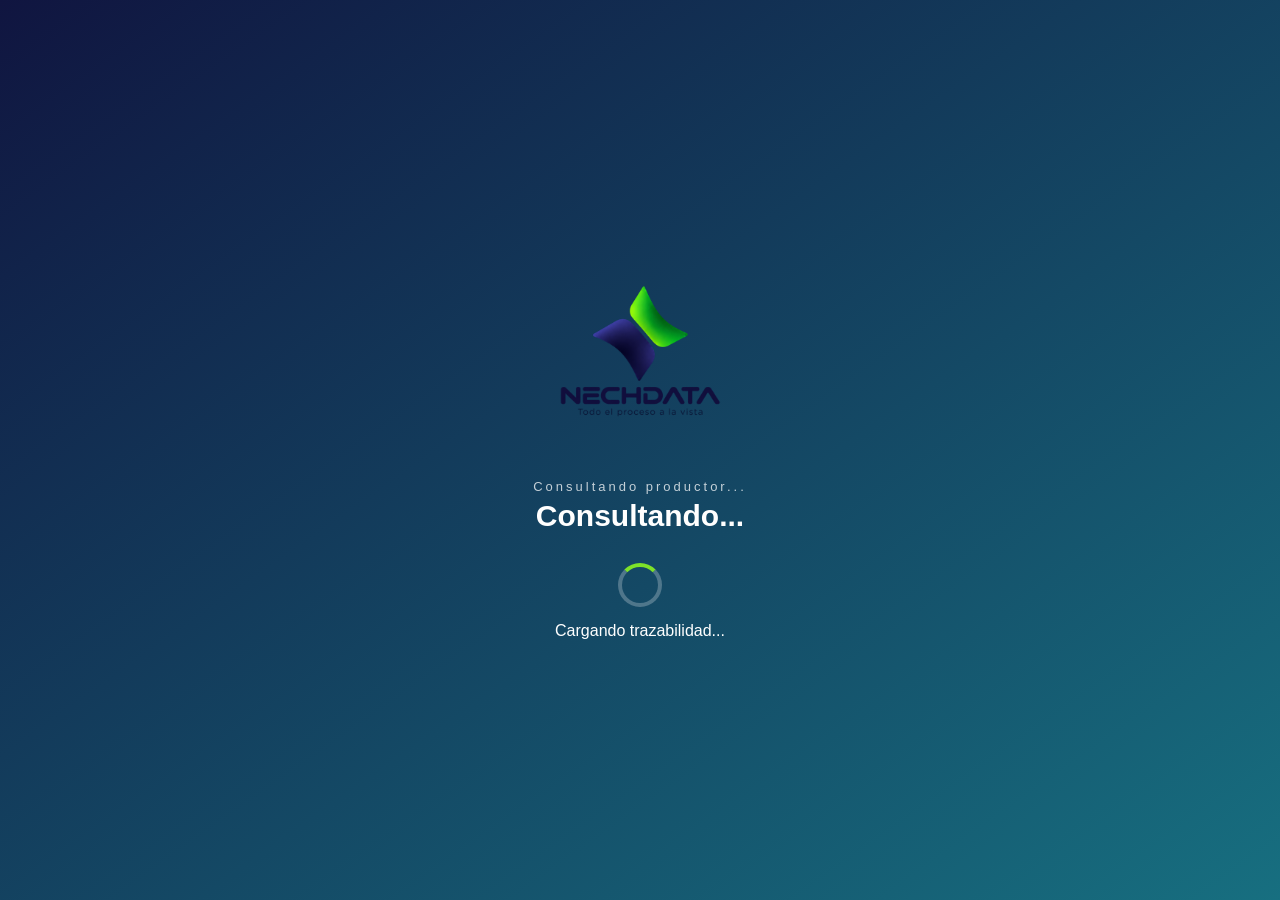
==== ficha_publica.html @ 027c2856 "Mejore la ficha" ====
<!DOCTYPE html>
<html lang="es">

<head>
  <meta charset="UTF-8">
  <meta name="viewport" content="width=device-width, initial-scale=1.0">

  <title>NECHDATA | Ficha pública</title>

  <link rel="stylesheet" href="CSS/estilos.css">
</head>

<body>

  <!-- PANTALLA DE CARGA NFC -->

  <div id="pantallaCarga" class="pantalla-carga-nfc">

    <div class="carga-contenido">

      <img
        src="IMAGENES/LOGO1.png"
        alt="NECHDATA"
        class="logo-carga-nfc"
      >

 <div class="carga-variedad">

<span id="productorCarga">
  Consultando productor...
</span>

  <strong id="variedadCarga">
    Consultando...
  </strong>

</div>

<div class="spinner-nfc"></div>

<p>
  Cargando trazabilidad...
</p>
 </div>

</div>


<!-- ==========================================
     FICHA PÚBLICA
========================================== -->

  <div id="contenidoFicha" 
  class="ficha-publica-contenedor oculto">
<!-- AQUÍ EMPIEZA TODO EL CONTENIDO DE LA FICHA -->

   <header class="header-ficha-publica">

  <a href="index.html" class="marca-ficha">
    <img
      src="IMAGENES/LOGO3.png"
      alt="NECHDATA"
      class="logo-ficha-publica"
    >
  </a>

  <div class="acciones-ficha">

    <span class="estado-verificado">
      ● Lote verificado
    </span>

    <a href="index.html" class="btn-volver-inicio">
      ← Volver al inicio
    </a>

  </div>

</header>


      <!-- PORTADA DEL LOTE -->

     <section
  class="ficha-portada"
  style="background-image: url('IMAGENES/inka_berries.jpg');"
>

  <div class="ficha-portada-overlay">

    <p class="etiqueta-ficha">
      FICHA N° <span id="codigoPublicoPortada">--</span>
    </p>

    <h1 id="codigoPublico">
      --
    </h1>

    <h2 id="variedadPublica">
      --
    </h2>

    <p id="origenPublico">
      Santiago, Ica, Perú
    </p>

  </div>

</section>


      <!-- DATOS PRINCIPALES -->

      <section class="ficha-bloque">

        <h2>
          🌱 Origen y producción
        </h2>

        <div class="grid-ficha-publica">

          <div class="dato-publico">
            <span>País</span>
            <strong id="paisPublico">--</strong>
          </div>

          <div class="dato-publico">
            <span>Región</span>
            <strong id="regionPublico">--</strong>
          </div>

          <div class="dato-publico">
            <span>Productor</span>
            <strong id="fundoPublico">--</strong>
          </div>

          <div class="dato-publico">
          <span>Exportador</span>
          <strong id="exportadoraPublica">--</strong>
          </div>

          <div class="dato-publico">
            <span>Lote</span>
            <strong id="lotePublico">--</strong>
          </div>

          <div class="dato-publico">
            <span>Fecha de cosecha</span>
            <strong id="fechaPublica">--</strong>
          </div>

        </div>

      </section>
<!-- UBICACIÓN DEL FUNDO -->

<section class="ficha-bloque">

  <h2>
    📍 Ubicación del fundo
  </h2>

  <div class="ubicacion-fundo">

    <div class="mapa-fundo">

<iframe
  src="https://www.google.com/maps?q=INVERSIONES%20LLAQTA%20AGRICOLA%20S.A.C.%20Chincha%20Ica%20Peru&output=embed"
  width="100%"
  height="350"
  style="border:0;"
  allowfullscreen=""
  loading="lazy"
  referrerpolicy="no-referrer-when-downgrade">
</iframe>

    </div>


    <div class="info-ubicacion">

<span class="etiqueta-ubicacion">
  PRODUCTOR
</span>

<h3 id="productorMapa">
  --
</h3>

<p id="ubicacionMapa">
  Chincha, Ica, Perú
</p>

      <a
        href="https://maps.app.goo.gl/Grpgi3eSSvcF7NE36"
        target="_blank"
        rel="noopener noreferrer"
        class="btn-mapa"
      >
        📍 Ver ubicación en Google Maps
      </a>

    </div>

  </div>

</section>

      <!-- CALIDAD -->

      <section class="ficha-bloque">

        <h2>
          🛡 Calidad visible
        </h2>

        <div id="calidadPublica">

          <p class="mensaje-proximamente">
            Consultando calidad...
          </p>

        </div>

      </section>


      <!-- PACKING -->

      <section class="ficha-bloque">

        <h2>
          📦 Packing y poscosecha
        </h2>

        <div id="packingPublico">

          <p class="mensaje-proximamente">
            Consultando packing...
          </p>

        </div>

      </section>


      <!-- RECORRIDO -->

      <section class="ficha-bloque">

        <h2>
          📍 Recorrido del lote
        </h2>

        <div class="timeline-publica">

          <div class="paso-traza">
            <div class="icono-traza">🌱</div>
            <div>
              <strong>Origen</strong>
              <p id="rutaOrigen">Fundo de producción</p>
            </div>
          </div>

          <div class="linea-traza"></div>

          <div class="paso-traza">
            <div class="icono-traza">📦</div>
            <div>
              <strong>Packing</strong>
              <p>Acondicionamiento y conservación</p>
            </div>
          </div>

          <div class="linea-traza"></div>

          <div class="paso-traza">
            <div class="icono-traza">🚚</div>
            <div>
              <strong>Despacho</strong>
              <p>Información de transporte pendiente</p>
            </div>
          </div>

          <div class="linea-traza"></div>

          <div class="paso-traza">
            <div class="icono-traza">🌎</div>
            <div>
              <strong>Destino</strong>
              <p>Destino comercial pendiente</p>
            </div>
          </div>

        </div>

      </section>


    </main>


    <footer class="footer ficha-footer">

      <img
        src="IMAGENES/LOGO3.png"
        alt="NECHDATA"
        class="logo-footer-nechdata"
      >

      <span>
        Todo el proceso a la vista
      </span>

    </footer>


  </div>

<script src="JS/config.js"></script>
<script src="JS/ficha_publica.js"></script>

</body>

</html>
---- CSS/estilos.css ----
/* =========================
   CONFIGURACIÓN GENERAL
========================= */

* {
  margin: 0;
  padding: 0;
  box-sizing: border-box;
  font-family: "Segoe UI", Arial, sans-serif;
}

body {
  background-color: #f4f8fb;
  color: #16324f;
}


/* =========================
   BARRA SUPERIOR
========================= */

.barra-superior {
  display: flex;
  justify-content: space-between;
  align-items: center;
  padding: 8px 5%;
  background-color: #eef5fb;
  border-bottom: 1px solid #d9e7f2;
}

.selector-perfil {
  display: flex;
  gap: 30px;
}

.perfil-link {
  text-decoration: none;
  color: #5b6f82;
  font-size: 14px;
  padding-bottom: 6px;
}

.perfil-link.activo {
  color: #0b477d;
  font-weight: bold;
  border-bottom: 3px solid #0b477d;
}

.usuario-opciones {
  display: flex;
  align-items: center;
  gap: 20px;
}

.usuario-opciones a {
  text-decoration: none;
  color: #0b477d;
  font-weight: 600;
}

.boton-registro {
  background-color: #0b67b2;
  color: white !important;
  padding: 9px 18px;
  border-radius: 8px;
}


/* =========================
   ENCABEZADO
========================= */

.encabezado-principal {
  display: flex;
  align-items: center;
  justify-content: space-between;
  position: relative;
  z-index: 10;

  padding: 18px 55px;

  background: #f1f3f8;

  border-bottom: 1px solid #e3e7ef;

  box-shadow:
    0 4px 14px
    rgba(31, 42, 68, 0.08);
}

.marca-nechdata {
  display: flex;
  align-items: center;

  margin-left: 25px;
}

.logo-placeholder {
  font-size: 45px;
}

.marca-texto h1 {
  color: #0a3d73;
  font-size: 34px;
  letter-spacing: 1px;
}

.marca-texto p {
  color: #73889d;
  font-size: 12px;
  letter-spacing: 2px;
  text-transform: uppercase;
}

.menu-principal {
  display: flex;
  align-items: center;
  gap: 26px;

  margin-left: 40px;
}

.menu-principal a {
  text-decoration: none;
  color: #173b5e;
  font-weight: 500;
  transition: 0.25s;
}

.menu-principal a:hover {
  color: #0b76c5;
}


/* =========================
   BANNER
========================= */

.banner {
  margin: 18px 4%;
  min-height: 175px;
  border-radius: 16px;
  padding: 26px 36px;

  display: flex;
  justify-content: space-between;
  align-items: center;

  background:
    linear-gradient(
      90deg,
      rgba(255,255,255,0.97) 0%,
      rgba(255,255,255,0.88) 46%,
      rgba(255,255,255,0.28) 100%
    ),
    linear-gradient(135deg, #dceef9, #6db4c6);

  overflow: hidden;
  box-shadow: 0 4px 14px rgba(18, 66, 101, 0.10);
}

.banner-texto h2 {
  font-size: 31px;
  color: #073f74;
  line-height: 1.1;
  margin-bottom: 8px;
}

.banner-texto > p {
  color: #536e86;
  margin-bottom: 20px;
}

.beneficios-banner {
  display: flex;
  gap: 30px;
}

.beneficio {
  display: flex;
  align-items: center;
  gap: 9px;
}

.beneficio span {
  background-color: #e2f7f2;
  width: 43px;
  height: 43px;
  display: grid;
  place-items: center;
  border-radius: 50%;
}

.beneficio p {
  font-size: 13px;
  color: #234766;
}

.banner-frase {
  font-style: italic;
  color: #075a88;
  font-size: 22px;
  text-align: right;
  margin-right: 30px;
  transform: rotate(-3deg);
}


/* =========================
   MÓDULOS
========================= */

.modulos {
  margin: 0 4%;
  display: grid;
  grid-template-columns:
    190px
    repeat(5, minmax(150px, 1fr));

  gap: 8px;

  padding: 8px;
  background-color: #edf5fa;
  border: 1px solid #dce8f0;
  border-radius: 13px;
}

.titulo-modulos {
  display: flex;
  align-items: center;
  gap: 10px;
  padding: 12px;
  color: #0a477d;
  font-weight: bold;
}

.modulo {
  display: flex;
  justify-content: center;
  align-items: center;
  text-align: center;

  background-color: white;
  color: #173e61;
  text-decoration: none;

  padding: 12px 8px;
  border-radius: 9px;
  border: 1px solid #d8e6f0;

  transition: 0.25s;
}

.modulo:hover {
  background-color: #e5f3ff;
  transform: translateY(-2px);
}

.activo-modulo {
  background: linear-gradient(135deg, #0873bd, #005194);
  color: white;
  border: none;
}


/* =========================
   BREADCRUMB
========================= */

.breadcrumb {
  margin: 14px 5%;
  display: flex;
  gap: 9px;
  align-items: center;
  color: #71859a;
  font-size: 13px;
}

.breadcrumb strong {
  color: #1474b8;
}


/* =========================
   CONTENIDO PRINCIPAL
   MISMO ANCHO PARA TODOS LOS MÓDULOS
========================= */

.contenido-principal {
  width: 92%;
  max-width: none;
  margin: 24px auto 60px;
  padding: 0;
}

.tarjeta {
  width: 100%;
  max-width: none;
  margin: 0 0 24px;
  padding: 26px;

  background: #ffffff;
  border: 1px solid #dbe5ec;
  border-radius: 18px;

  box-sizing: border-box;
}

/* Respaldo para páginas antiguas donde .tarjeta
   quedó directamente dentro del body */
body > .tarjeta {
  width: 92%;
  margin: 24px auto;
}


/* =========================
   TÍTULOS
========================= */

.titulo-seccion {
  display: flex;
  align-items: center;
  gap: 14px;
  margin-bottom: 18px;
}

.icono-seccion {
  width: 52px;
  height: 52px;

  display: grid;
  place-items: center;

  background-color: #daf3ee;
  border-radius: 50%;

  font-size: 24px;
}

.titulo-seccion h2 {
  color: #083f73;
  font-size: 23px;
}

.titulo-seccion p {
  color: #72879a;
  margin-top: 3px;
}


/* =========================
   FORMULARIO
========================= */

.grid-formulario {
  display: grid;
  grid-template-columns: repeat(3, minmax(0, 1fr));
  gap: 20px 18px;
  width: 100%;
}

.campo {
  display: flex;
  flex-direction: column;
  min-width: 0;
}

.campo label {
  font-size: 13px;
  color: #294d6b;
  margin-bottom: 6px;
  font-weight: 600;
}

.campo input,
.campo select,
.campo textarea {
  width: 100%;
  padding: 11px 12px;

  border: 1px solid #cfdde8;
  border-radius: 7px;

  color: #25465f;
  background-color: #fbfdff;

  outline: none;
  box-sizing: border-box;
}

.campo input:focus,
.campo select:focus,
.campo textarea:focus {
  border-color: #1680ca;

  box-shadow: 0 0 0 3px rgba(22, 128, 202, 0.10);
}

.campo-completo {
  grid-column: 1 / -1;
}



/* =========================
   BOTONES FORMULARIO
========================= */

.botones-formulario {
  margin-top: 18px;
  display: flex;
  justify-content: flex-end;
  gap: 12px;
}

.btn {
  padding: 11px 26px;
  border-radius: 8px;
  border: none;
  cursor: pointer;
  font-weight: bold;
  transition: 0.25s;
}

.btn-principal {
  background-color: #06548c;
  color: white;
}

.btn-principal:hover {
  background-color: #043e68;
}

.btn-secundario {
  background-color: white;
  color: #1268aa;
  border: 1px solid #9bc7e6;
}

.btn-secundario:hover {
  background-color: #eef8ff;
}


/* =========================
   CABECERA TABLA
========================= */

.cabecera-tabla {
  display: flex;
  align-items: center;
  justify-content: space-between;
}

.resumen-lotes {
  display: flex;
  gap: 12px;
}

.tarjeta-resumen {
  min-width: 140px;
  padding: 10px 16px;
  border-radius: 10px;

  background-color: #edf8f5;

  display: flex;
  flex-direction: column;
  align-items: center;
}

.tarjeta-resumen strong {
  font-size: 17px;
  color: #057b71;
}

.tarjeta-resumen span {
  font-size: 12px;
  color: #658079;
}


/* =========================
   BUSCADOR
========================= */

.zona-busqueda {
  display: flex;
  justify-content: flex-end;
  margin-bottom: 12px;
}

.zona-busqueda input {
  width: 260px;
  padding: 10px 13px;

  border: 1px solid #ccdce8;
  border-radius: 8px;

  outline: none;
}


/* =========================
   TABLA
========================= */

.tabla-responsive {
  overflow-x: auto;
}

table {
  width: 100%;
  border-collapse: collapse;
  min-width: 950px;

  border-radius: 10px;
  overflow: hidden;
}

thead {
  background-color: #edf2f6;
}

th {
  padding: 11px;
  color: #35536c;
  text-align: left;
  font-size: 13px;
}

td {
  padding: 10px 11px;
  color: #314f68;
  border-bottom: 1px solid #e3ecf2;
  font-size: 13px;
}

tbody tr:hover {
  background-color: #f5faff;
}


/* =========================
   BOTONES DE TABLA
========================= */

.btn-tabla {
  border: none;
  padding: 6px 12px;

  border-radius: 15px;

  cursor: pointer;
  margin: 2px;

  font-size: 12px;
  transition: 0.2s;
}

.btn-ver {
  background-color: #e6f2ff;
  color: #0564a7;
}

.btn-editar {
  background-color: #e8f3ff;
  color: #035da2;
}

.btn-eliminar {
  background-color: #ffe6e6;
  color: #dc3545;
}

.btn-tabla:hover {
  transform: translateY(-1px);
  filter: brightness(0.97);
}


/* =========================
   FOOTER
========================= */

.footer {
  background-color: white;

  border-top: 1px solid #dce6ee;

  padding: 20px 5%;

  display: flex;
  justify-content: space-between;
  align-items: center;

  color: #355a75;

  font-size: 13px;
}

.footer a {
  color: #255d8e;
  text-decoration: none;
}

.footer-marca {
  display: flex;
  flex-direction: column;
}

.footer-marca strong {
  color: #0a467e;
}

.footer-marca span {
  color: #8192a1;
  font-size: 11px;
}


/* =========================
   RESPONSIVE
========================= */

@media (max-width: 1100px) {

  .encabezado-principal {
    flex-direction: column;
    gap: 18px;
  }

  .menu-principal {
    flex-wrap: wrap;
    justify-content: center;
  }

  .modulos {
    grid-template-columns: repeat(3, 1fr);
  }

  .titulo-modulos {
    grid-column: 1 / -1;
  }

  .grid-formulario {
    grid-template-columns: repeat(2, 1fr);
  }

}


@media (max-width: 700px) {

  .barra-superior {
    flex-direction: column;
    gap: 10px;
  }

  .selector-perfil {
    gap: 15px;
  }

  .banner {
    flex-direction: column;
    align-items: flex-start;
  }

  .banner-frase {
    margin-top: 18px;
  }

  .beneficios-banner {
    flex-direction: column;
    gap: 10px;
  }

  .modulos {
    grid-template-columns: 1fr;
  }

  .grid-formulario {
    grid-template-columns: 1fr;
  }

  .cabecera-tabla {
    flex-direction: column;
    align-items: flex-start;
  }

  .resumen-lotes {
    width: 100%;
    margin-bottom: 15px;
  }

  .tarjeta-resumen {
    flex: 1;
  }

  .zona-busqueda input {
    width: 100%;
  }

  .footer {
    flex-direction: column;
    gap: 15px;
    text-align: center;
  }

}
/* ==========================================
   PÁGINA PRINCIPAL NECHDATA
========================================== */

.hero-nechdata {
  margin: 30px 5%;
  min-height: 500px;

  display: grid;
  grid-template-columns: 1.4fr 0.8fr;
  align-items: center;
  gap: 50px;

  padding: 55px;

  border-radius: 25px;

  background:
    linear-gradient(
      135deg,
      #f8fcff,
      #e7f4fa,
      #eaf8f2
    );

  box-shadow:
    0 10px 30px rgba(20, 70, 110, 0.10);
}


.etiqueta-hero,
.etiqueta-home {

  color: #078373;
  font-size: 13px;
  font-weight: bold;

  letter-spacing: 1.5px;

  text-transform: uppercase;
}


.hero-contenido h2 {

  margin-top: 15px;

  font-size: 48px;
  line-height: 1.08;

  color: #073f73;
}


.hero-contenido > p {

  margin-top: 20px;

  max-width: 650px;

  color: #587187;

  font-size: 18px;
  line-height: 1.6;
}


.hero-botones {

  margin-top: 28px;

  display: flex;
  gap: 15px;

  flex-wrap: wrap;
}


.hero-botones a {
  text-decoration: none;
}


.hero-indicadores {

  display: flex;

  gap: 35px;

  margin-top: 45px;
}


.hero-indicadores div {

  display: flex;
  flex-direction: column;

  padding-right: 30px;

  border-right:
    1px solid #cadde8;
}


.hero-indicadores div:last-child {
  border-right: none;
}


.hero-indicadores strong {

  color: #078a7b;

  font-size: 22px;
}


.hero-indicadores span {

  margin-top: 4px;

  color: #536f84;

  font-size: 13px;
}


.hero-visual {

  text-align: center;

  padding: 45px 30px;

  border-radius: 25px;

  background:
    linear-gradient(
      145deg,
      #0b568d,
      #087f83
    );

  color: white;

  box-shadow:
    0 15px 30px
    rgba(7, 73, 105, 0.20);
}


.fruta-visual {

  font-size: 115px;

  margin-bottom: 10px;
}


.hero-visual h3 {

  font-size: 28px;

  margin-bottom: 10px;
}


.hero-visual p {

  color: #dceff4;

  line-height: 1.6;
}


/* ==========================================
   SECCIONES HOME
========================================== */

.seccion-home {

  padding: 80px 6%;
}


.fondo-home {

  background-color: #edf6fa;
}


.encabezado-home {

  max-width: 720px;

  margin: auto;

  text-align: center;

  margin-bottom: 45px;
}


.encabezado-home span {

  color: #07897b;

  font-size: 13px;

  letter-spacing: 2px;

  font-weight: bold;
}


.encabezado-home h2 {

  margin-top: 10px;

  color: #073f73;

  font-size: 35px;
}


.encabezado-home p {

  margin-top: 12px;

  color: #688095;

  line-height: 1.6;
}


/* ==========================================
   TARJETAS
========================================== */

.tarjetas-home {

  display: grid;

  grid-template-columns:
    repeat(3, 1fr);

  gap: 22px;

  max-width: 1200px;

  margin: auto;
}


.tarjeta-home {

  background: white;

  padding: 35px;

  border-radius: 18px;

  border:
    1px solid #deebf1;

  box-shadow:
    0 6px 18px
    rgba(25, 67, 98, 0.07);

  transition: 0.25s;
}


.tarjeta-home:hover {

  transform:
    translateY(-5px);
}


.icono-home {

  width: 55px;
  height: 55px;

  display: grid;

  place-items: center;

  font-size: 26px;

  background:
    #e3f5f1;

  border-radius: 14px;

  margin-bottom: 20px;
}


.tarjeta-home h3 {

  color: #0a4b7b;

  margin-bottom: 10px;
}


.tarjeta-home p {

  color: #637c90;

  line-height: 1.6;
}


/* ==========================================
   BENEFICIOS
========================================== */

.beneficios-grid {

  display: grid;

  grid-template-columns:
    repeat(4, 1fr);

  gap: 18px;

  max-width: 1250px;

  margin: auto;
}


.beneficio-home {

  background: white;

  padding: 26px;

  border-radius: 15px;

  border:
    1px solid #dce9ef;
}


.beneficio-home strong {

  display: block;

  color: #07588d;

  margin-bottom: 10px;
}


.beneficio-home p {

  color: #687f90;

  line-height: 1.5;

  font-size: 14px;
}


/* ==========================================
   QUIÉNES SOMOS
========================================== */

.bloque-nosotros {

  max-width: 1150px;

  margin: auto;

  display: grid;

  grid-template-columns:
    1.2fr 0.8fr;

  gap: 60px;

  align-items: center;
}


.bloque-nosotros h2 {

  margin-top: 10px;

  color: #073f73;

  font-size: 35px;
}


.bloque-nosotros p {

  margin-top: 17px;

  color: #617a8e;

  line-height: 1.7;
}


.caja-frase {

  padding: 45px;

  border-radius: 22px;

  background:
    linear-gradient(
      145deg,
      #07578f,
      #078576
    );

  color: white;
}


.caja-frase span {

  font-size: 12px;

  letter-spacing: 2px;
}


.caja-frase blockquote {

  margin-top: 18px;

  font-size: 25px;

  line-height: 1.5;
}


/* ==========================================
   CTA FINAL
========================================== */

.cta-home {

  margin: 40px 6% 70px;

  padding: 45px 55px;

  border-radius: 22px;

  display: flex;

  align-items: center;

  justify-content: space-between;

  gap: 30px;

  background:
    linear-gradient(
      135deg,
      #e7f4fa,
      #e5f6ef
    );
}


.cta-home span {

  color: #078275;

  font-size: 12px;

  font-weight: bold;

  letter-spacing: 2px;
}


.cta-home h2 {

  color: #073f73;

  margin-top: 7px;

  font-size: 28px;
}


.cta-home a {

  text-decoration: none;

  white-space: nowrap;
}


/* ==========================================
   RESPONSIVE HOME
========================================== */

@media (max-width: 900px) {

  .hero-nechdata {

    grid-template-columns: 1fr;

    padding: 35px;
  }


  .hero-contenido h2 {

    font-size: 38px;
  }


  .tarjetas-home {

    grid-template-columns: 1fr;
  }


  .beneficios-grid {

    grid-template-columns:
      repeat(2, 1fr);
  }


  .bloque-nosotros {

    grid-template-columns: 1fr;
  }


  .cta-home {

    flex-direction: column;

    align-items: flex-start;
  }

}


@media (max-width: 600px) {

  .hero-contenido h2 {

    font-size: 32px;
  }


  .hero-indicadores {

    gap: 15px;
  }


  .beneficios-grid {

    grid-template-columns: 1fr;
  }

}
/* ==========================================
   BUSCADOR DE LOTES
========================================== */

.buscador-principal {
  padding: 30px;
}


.buscador-grande input {

  width: 100%;

  padding: 17px 20px;

  border-radius: 12px;

  border:
    1px solid #c9dce8;

  font-size: 16px;

  outline: none;

  background-color:
    #fbfdff;
}


.buscador-grande input:focus {

  border-color:
    #0b74b8;

  box-shadow:
    0 0 0 4px
    rgba(11, 116, 184, 0.10);
}


.filtros-busqueda {

  margin-top: 16px;

  display: flex;

  gap: 12px;

  flex-wrap: wrap;
}


.filtros-busqueda select {

  padding: 11px 15px;

  border-radius: 8px;

  border:
    1px solid #cbdce7;

  background-color: white;

  color: #34566e;
}


.cabecera-resultados {

  margin-bottom: 20px;
}


.cabecera-resultados h2 {

  color: #083f73;
}


.cabecera-resultados p {

  color: #73889a;

  margin-top: 4px;
}


/* RESULTADOS */

.resultados-lotes {

  display: flex;

  flex-direction: column;

  gap: 14px;
}


.resultado-lote {

  display: grid;

  grid-template-columns:
    180px 1fr auto;

  gap: 25px;

  align-items: center;

  padding: 20px;

  border-radius: 14px;

  border:
    1px solid #dce8ef;

  background:
    #fbfdff;

  transition: 0.2s;
}


.resultado-lote:hover {

  transform:
    translateY(-2px);

  box-shadow:
    0 5px 15px
    rgba(20, 60, 90, 0.08);
}


.resultado-codigo {

  display: flex;

  flex-direction: column;
}


.resultado-codigo span,
.resultado-info span {

  font-size: 11px;

  color: #8193a2;

  text-transform: uppercase;

  letter-spacing: 0.5px;
}


.resultado-codigo strong {

  margin-top: 4px;

  color: #07548a;

  font-size: 18px;
}


.resultado-info {

  display: grid;

  grid-template-columns:
    repeat(4, 1fr);

  gap: 20px;
}


.resultado-info div {

  display: flex;

  flex-direction: column;
}


.resultado-info strong {

  margin-top: 3px;

  color: #36566d;

  font-size: 13px;
}


.resultado-lote a {

  text-decoration: none;

  white-space: nowrap;
}


.sin-resultados {

  padding: 40px;

  text-align: center;

  color: #7a8f9f;

  background-color:
    #f7fafc;

  border-radius: 12px;
}


/* RESPONSIVE */

@media (max-width: 900px) {

  .resultado-lote {

    grid-template-columns: 1fr;
  }


  .resultado-info {

    grid-template-columns:
      repeat(2, 1fr);
  }

}


@media (max-width: 550px) {

  .resultado-info {

    grid-template-columns: 1fr;
  }

}
/* ==========================================
   MÓDULO CALIDAD
========================================== */

.campo-observaciones {
  margin-top: 18px;
}


.campo-observaciones textarea {

  width: 100%;

  padding: 12px;

  border-radius: 8px;

  border:
    1px solid #cfdde8;

  resize: vertical;

  outline: none;

  color: #294d6b;
}


.campo-observaciones textarea:focus {

  border-color: #1680ca;

  box-shadow:
    0 0 0 3px
    rgba(22, 128, 202, 0.10);
}


.grid-calidad {

  display: grid;

  grid-template-columns:
    repeat(5, 1fr);

  gap: 15px;
}


.dato-calidad {

  padding: 20px;

  border-radius: 12px;

  background:
    #f2f8fc;

  border:
    1px solid #dce8ef;

  display: flex;

  flex-direction: column;

  gap: 6px;
}


.dato-calidad span {

  color: #788d9e;

  font-size: 12px;
}


.dato-calidad strong {

  color: #075488;

  font-size: 19px;
}


.observacion-calidad {

  margin-top: 18px;

  padding: 18px;

  border-radius: 12px;

  background:
    #f6fafc;
}


.observacion-calidad span {

  color: #6f8496;

  font-size: 12px;

  text-transform: uppercase;
}


.observacion-calidad p {

  margin-top: 6px;

  color: #36566d;

  line-height: 1.6;
}


@media (max-width: 900px) {

  .grid-calidad {

    grid-template-columns:
      repeat(2, 1fr);
  }

}


@media (max-width: 550px) {

  .grid-calidad {

    grid-template-columns: 1fr;
  }

}
/* ==========================================
   PACKING Y POSCOSECHA
========================================== */

.grid-packing {

  display: grid;

  grid-template-columns:
    repeat(4, 1fr);

  gap: 15px;
}


.dato-packing {

  padding: 20px;

  border-radius: 12px;

  background:
    #f1f8fb;

  border:
    1px solid #d9e8ef;

  display: flex;

  flex-direction: column;

  gap: 6px;
}


.dato-packing span {

  font-size: 12px;

  color: #7a8e9d;

  text-transform: uppercase;
}


.dato-packing strong {

  color: #075489;

  font-size: 17px;
}


@media (max-width: 900px) {

  .grid-packing {

    grid-template-columns:
      repeat(2, 1fr);
  }

}


@media (max-width: 550px) {

  .grid-packing {

    grid-template-columns: 1fr;
  }

}
/* ==========================================
   LOGO NECHDATA
========================================== */

.marca-nechdata {
  display: flex;
  align-items: center;
}

.logo-nechdata {
  width: 330px;
  max-width: 100%;
  height: auto;
  display: block;
  object-fit: contain;
}
/* ==========================================
   FICHA PÚBLICA NFC
========================================== */

.oculto {
  display: none !important;
}


.pantalla-carga-nfc {
  min-height: 100vh;

  display: flex;
  align-items: center;
  justify-content: center;

  background:
    linear-gradient(
      145deg,
      #101540,
      #176f80
    );

  color: white;
}


.carga-contenido {
  text-align: center;
  padding: 35px;
}


.logo-carga-nfc {
  width: 230px;
  max-width: 80%;
  margin-bottom: 30px;
}


.carga-variedad span {
  display: block;

  font-size: 13px;

  letter-spacing: 3px;

  opacity: 0.75;
}


.carga-variedad strong {
  display: block;

  margin-top: 5px;

  font-size: 30px;
}


.spinner-nfc {
  width: 44px;
  height: 44px;

  margin:
    30px auto 15px;

  border:
    4px solid
    rgba(255,255,255,0.25);

  border-top-color:
    #7ee229;

  border-radius:
    50%;

  animation:
    girarNfc 1s linear infinite;
}


@keyframes girarNfc {

  to {
    transform:
      rotate(360deg);
  }

}


.ficha-publica-contenedor {
  width: 100%;
  max-width: 1180px;

  margin: 0 auto;

  padding: 35px 20px 60px;
}


.ficha-header {
  background:
    #f8f9fc;

  padding:
    18px 6%;

  display: flex;

  justify-content:
    space-between;

  align-items:
    center;

  border-bottom:
    1px solid #e0e5ee;

  box-shadow:
    0 4px 14px
    rgba(31,42,68,0.07);
}


.logo-ficha-publica {
  width: 250px;
  height: auto;
}


.ficha-estado {
  display: flex;

  align-items:
    center;

  gap: 8px;

  font-size:
    13px;

  color:
    #40536a;
}


.punto-estado {
  width: 9px;
  height: 9px;

  border-radius:
    50%;

  background:
    #56c82d;
}


.ficha-publica-main {
  width:
    min(1100px, 92%);

  margin:
    35px auto;
}


.ficha-portada {
  width: 100%;
  border-radius: 28px;
  overflow: hidden;

  min-height: 380px;
}


.ficha-portada::before {
  content: "";

  position: absolute;
  inset: 0;

  background:
    linear-gradient(
      to top,
      rgba(17, 25, 59, 0.78),
      rgba(17, 25, 59, 0.18) 55%,
      rgba(17, 25, 59, 0.05)
    );
}


.ficha-portada-overlay {
  width: 100%;

  padding: 40px;

  color: white;

  position: relative;
  z-index: 2;
}


.ficha-fundo-demo {
  display: inline-block;

  margin: 8px 0 10px;

  padding: 6px 12px;

  border-radius: 999px;

  background:
    rgba(255,255,255,0.18);

  backdrop-filter: blur(5px);

  font-size: 13px;

  font-weight: 600;
}

.ficha-portada-overlay {
  width:
    100%;

  padding:
    40px;

  color:
    white;
}


.etiqueta-ficha {
  font-size:
    12px;

  letter-spacing:
    2px;

  opacity:
    0.75;
}


.ficha-portada h1 {
  font-size:
    38px;

  margin:
    8px 0 0;
}


.ficha-portada h2 {
  margin:
    5px 0;

  font-size:
    23px;
}


.ficha-bloque {
  background:
    white;

  margin-top:
    22px;

  padding:
    28px;

  border-radius:
    18px;

  border:
    1px solid #e2e9ef;

  box-shadow:
    0 6px 20px
    rgba(40,63,87,0.05);
}


.ficha-bloque h2 {
  color:
    #17265f;

  margin-top:
    0;

  margin-bottom:
    20px;
}


.grid-ficha-publica {
  display:
    grid;

  grid-template-columns:
    repeat(4, 1fr);

  gap:
    14px;
}


.dato-publico {
  background:
    #f4f8fb;

  border:
    1px solid #dde8ed;

  border-radius:
    12px;

  padding:
    17px;
}


.dato-publico span {
  display:
    block;

  font-size:
    11px;

  text-transform:
    uppercase;

  color:
    #7a8a99;

  margin-bottom:
    6px;
}


.dato-publico strong {
  color:
    #17265f;
}


.timeline-publica {
  display:
    flex;

  align-items:
    center;

  justify-content:
    space-between;
}


.paso-traza {
  flex:
    1;

  text-align:
    center;
}


.icono-traza {
  font-size:
    28px;

  margin-bottom:
    7px;
}


.paso-traza p {
  color:
    #718191;

  font-size:
    12px;
}


.linea-traza {
  height:
    2px;

  flex:
    0.6;

  background:
    #c9d9df;
}


.ficha-footer {
  margin-top:
    35px;

  justify-content:
    center;

  gap:
    20px;
}


.logo-footer-nechdata {
  width:
    180px;

  height:
    auto;
}


@media (max-width: 750px) {

  .ficha-header {
    padding:
      14px 20px;
  }


  .logo-ficha-publica {
    width:
      185px;
  }


  .ficha-portada {
    min-height:
      280px;
  }


  .ficha-portada-overlay {
    padding:
      27px;
  }


  .ficha-portada h1 {
    font-size:
      28px;
  }


  .grid-ficha-publica {
    grid-template-columns:
      repeat(2, 1fr);
  }


  .timeline-publica {
    flex-direction:
      column;

    align-items:
      flex-start;

    gap:
      8px;
  }


  .paso-traza {
    text-align:
      left;

    display:
      flex;

    align-items:
      center;

    gap:
      14px;
  }


  .linea-traza {
    width:
      2px;

    height:
      28px;

    flex:
      none;

    margin-left:
      13px;
  }

}


@media (max-width: 480px) {

  .grid-ficha-publica {
    grid-template-columns:
      1fr;
  }


  .ficha-estado {
    display:
      none;
  }


  .logo-carga-nfc {
    width:
      190px;
  }

}
/* ==========================================
   FOTO HERO DEL INDEX
========================================== */

/* ==========================================
   HERO VISUAL CON FOTO + TARJETA DESPLEGABLE
========================================== */

.hero-visual {
  position: relative;
  overflow: hidden;

  width: 100%;
  min-height: 320px;

  border-radius: 28px;

  background: linear-gradient(135deg, #0f6f86, #0c8b8f);

  box-shadow: 0 18px 35px rgba(24, 54, 84, 0.14);
}


.imagen-hero-arandanos {
  width: 100%;
  height: 100%;
  min-height: 320px;

  display: block;
  object-fit: cover;

  border-radius: 28px;
}


/* sombrita suave sobre la imagen */
.hero-visual::after {
  content: "";
  position: absolute;
  inset: 0;

  background: linear-gradient(
    to top,
    rgba(10, 26, 44, 0.35),
    rgba(10, 26, 44, 0.05) 45%,
    rgba(10, 26, 44, 0) 70%
  );

  pointer-events: none;
}


.hero-overlay-card {
  position: absolute;
  left: 50%;
  bottom: 18px;

  transform: translateX(-50%) translateY(18px);

  width: 78%;
  max-width: 430px;

  background: #f2eee8;
  color: #153b67;

  border-radius: 18px;
  padding: 18px 22px;

  text-align: center;

  box-shadow: 0 12px 24px rgba(18, 43, 72, 0.16);

  z-index: 2;

  animation: subirTarjeta 0.9s ease forwards;
}


.hero-overlay-card h3 {
  margin: 0 0 6px;
  font-size: 20px;
  font-weight: 700;
}


.hero-overlay-card p {
  margin: 0;
  font-size: 14px;
  line-height: 1.45;
  color: #4f6581;
}


@keyframes subirTarjeta {
  from {
    opacity: 0;
    transform: translateX(-50%) translateY(35px);
  }

  to {
    opacity: 1;
    transform: translateX(-50%) translateY(0);
  }
}


/* efectito */
.hero-overlay-card:hover {
  transform: translateX(-50%) translateY(-4px);
  transition: 0.25s ease;
}
/* ==========================================
   FUNDO DEMO - FICHA NFC
========================================== */

.ficha-portada {
  min-height: 380px;

  background-size: cover;
  background-position: center 55%;

  position: relative;
  overflow: hidden;

  border-radius: 24px;
}


.ficha-portada::before {
  content: "";

  position: absolute;
  inset: 0;

  background:
    linear-gradient(
      to top,
      rgba(18, 24, 55, 0.82),
      rgba(18, 24, 55, 0.18) 55%,
      rgba(18, 24, 55, 0.02)
    );
}


.ficha-portada-overlay {
  position: relative;
  z-index: 2;

  width: 100%;

  padding: 38px;

  color: white;
}


.ficha-fundo-demo {
  display: inline-block;

  margin: 8px 0 12px;

  padding: 7px 14px;

  border-radius: 999px;

  background:
    rgba(255, 255, 255, 0.18);

  backdrop-filter: blur(6px);

  font-size: 13px;
  font-weight: 600;
}
/* ==========================================
   MAPA - FICHA PÚBLICA
========================================== */

.ubicacion-fundo {
  display: grid;

  grid-template-columns:
    1.5fr 1fr;

  gap: 24px;

  align-items: stretch;
}


.mapa-fundo {
  overflow: hidden;

  border-radius: 16px;

  border:
    1px solid #dce5eb;

  min-height: 350px;
}


.mapa-fundo iframe {
  display: block;

  width: 100%;
  height: 100%;

  min-height: 350px;
}


.info-ubicacion {
  background:
    #f7f8fc;

  border:
    1px solid #e0e6ee;

  border-radius: 16px;

  padding: 28px;

  display: flex;

  flex-direction: column;

  justify-content: center;
}


.etiqueta-ubicacion {
  font-size: 11px;

  letter-spacing: 1.5px;

  font-weight: 700;

  color: #098b72;

  margin-bottom: 8px;
}


.info-ubicacion h3 {
  margin:
    0 0 8px;

  color: #17265f;

  font-size: 21px;
}


.info-ubicacion p {
  margin:
    0 0 22px;

  color: #66788a;
}


.btn-mapa {
  display: inline-block;

  width: fit-content;

  padding:
    11px 17px;

  border-radius: 9px;

  background:
    #17265f;

  color: white;

  text-decoration: none;

  font-size: 13px;

  font-weight: 600;

  transition:
    0.25s ease;
}


.btn-mapa:hover {
  transform:
    translateY(-2px);

  box-shadow:
    0 6px 14px
    rgba(23, 38, 95, 0.18);
}


/* CELULAR */

@media (max-width: 750px) {

  .ubicacion-fundo {
    grid-template-columns:
      1fr;
  }


  .mapa-fundo,
  .mapa-fundo iframe {
    min-height:
      280px;
  }

}
/* ==========================================
   BOTÓN PRINCIPAL NFC
========================================== */

.btn-nfc-principal {
  display: inline-flex;
  align-items: center;
  justify-content: center;

  gap: 10px;

  padding: 14px 22px;

  font-size: 14px;
  font-weight: 700;

  letter-spacing: 0.2px;

  border-radius: 10px;

  box-shadow:
    0 7px 16px
    rgba(12, 91, 145, 0.18);

  transition:
    transform 0.25s ease,
    box-shadow 0.25s ease;
}


.btn-nfc-principal:hover {
  transform: translateY(-3px);

  box-shadow:
    0 11px 22px
    rgba(12, 91, 145, 0.24);
}


.icono-nfc-demo {
  font-size: 20px;
}


.arandano-nfc {
  font-size: 18px;
}

/* ==========================================
   RECORRIDO DE TRAZABILIDAD
========================================== */

.timeline-recorrido {
  display: flex;
  align-items: flex-start;
  justify-content: space-between;

  margin-top: 25px;
  margin-bottom: 30px;
}


.etapa-recorrido {
  flex: 1;

  text-align: center;
}


.circulo-recorrido {
  width: 58px;
  height: 58px;

  margin: 0 auto 10px;

  display: flex;
  align-items: center;
  justify-content: center;

  border-radius: 50%;

  background: #eef8f5;

  border: 2px solid #cce7df;

  font-size: 25px;
}


.etapa-recorrido span {
  display: block;

  font-size: 11px;
  text-transform: uppercase;

  color: #7a8a99;

  margin-bottom: 5px;
}


.etapa-recorrido strong {
  color: #17265f;

  font-size: 13px;
}


.linea-recorrido {
  height: 2px;

  flex: 0.45;

  background: #cadde0;

  margin-top: 29px;
}


.detalle-recorrido {
  display: grid;

  grid-template-columns:
    repeat(3, 1fr);

  gap: 14px;

  margin-bottom: 18px;
}


.detalle-recorrido div {
  padding: 17px;

  border-radius: 12px;

  background: #f4f8fb;

  border: 1px solid #dde8ed;
}


.detalle-recorrido span {
  display: block;

  color: #7a8a99;

  font-size: 11px;

  text-transform: uppercase;

  margin-bottom: 6px;
}


.detalle-recorrido strong {
  color: #17265f;
}


@media (max-width: 750px) {

  .timeline-recorrido {
    flex-direction: column;

    align-items: flex-start;
  }


  .etapa-recorrido {
    display: flex;

    align-items: center;

    gap: 14px;

    text-align: left;
  }


  .circulo-recorrido {
    margin: 0;

    flex-shrink: 0;
  }


  .linea-recorrido {
    width: 2px;
    height: 28px;

    flex: none;

    margin:
      5px 0 5px 28px;
  }


  .detalle-recorrido {
    grid-template-columns: 1fr;
  }

}

.header-ficha-publica {
  width: 100%;

  display: flex;
  align-items: center;
  justify-content: space-between;

  padding: 22px 7%;

  background: #f7f8fc;

  border-bottom: 1px solid #e4e7ef;

  box-shadow: 0 3px 12px rgba(31, 42, 68, 0.06);
}


.marca-ficha {
  display: flex;
  align-items: center;
}


.logo-ficha-publica {
  width: 250px;
  height: auto;
}


.acciones-ficha {
  display: flex;
  align-items: center;

  gap: 22px;
}


.estado-verificado {
  color: #536477;
  font-size: 14px;
}


.estado-verificado::first-letter {
  color: #5ac447;
}


.btn-volver-inicio {
  text-decoration: none;

  color: #49386f;

  background: #fbf9ff;

  border: 1.5px solid #cbb9ec;

  border-radius: 9px;

  padding: 9px 15px;

  font-size: 14px;

  font-weight: 600;

  transition: 0.25s;
}


.btn-volver-inicio:hover {
  background: #eee6ff;

  border-color: #9f82d4;
}

@media (max-width: 700px) {

  .header-ficha-publica {
    flex-direction: column;

    gap: 15px;
  }


  .acciones-ficha {
    flex-direction: column;

    gap: 10px;
  }


  .logo-ficha-publica {
    width: 210px;
  }

}



/* ==========================================
   AJUSTE RESPONSIVE GLOBAL DE MÓDULOS
========================================== */

@media (max-width: 900px) {
  .contenido-principal,
  body > .tarjeta {
    width: calc(100% - 30px);
  }
}

@media (max-width: 700px) {
  .tarjeta {
    padding: 20px;
  }
}
/* ==========================================
   DOCUMENTOS Y CERTIFICACIONES
========================================== */

.documento-item {
  display: grid;

  grid-template-columns:
    60px 1fr auto;

  gap: 18px;

  align-items: center;

  padding: 20px;

  margin-bottom: 14px;

  background: #f8fbfd;

  border: 1px solid #dce8ef;

  border-radius: 14px;
}


.documento-icono {
  width: 50px;
  height: 50px;

  display: grid;
  place-items: center;

  border-radius: 12px;

  background: #e8f3ef;

  font-size: 24px;
}


.documento-tipo {
  display: block;

  margin-bottom: 4px;

  color: #078373;

  font-size: 11px;

  font-weight: 700;

  letter-spacing: 0.6px;

  text-transform: uppercase;
}


.documento-info h3 {
  margin-bottom: 8px;

  color: #073f73;
}


.documento-info p {
  display: inline-block;

  margin-right: 18px;
  margin-top: 4px;

  color: #687f91;

  font-size: 13px;
}


.documento-info p strong {
  color: #35556e;
}


.documento-acciones {
  display: flex;

  align-items: center;
}


@media (max-width: 750px) {

  .documento-item {
    grid-template-columns:
      50px 1fr;
  }


  .documento-acciones {
    grid-column:
      1 / -1;

    justify-content:
      flex-end;
  }

}

.exportadora-destacada {
    margin: 16px 0;
    padding: 14px 18px;
    border-radius: 12px;
    background: #f3f7fb;
    border: 1px solid #d9e4ef;

    display: flex;
    align-items: center;
    gap: 12px;
}

.exportadora-destacada span {
    font-size: 0.85rem;
    color: #6f8297;
    text-transform: uppercase;
    letter-spacing: 0.5px;
}

.exportadora-destacada strong {
    font-size: 1rem;
    color: #0b477f;
}
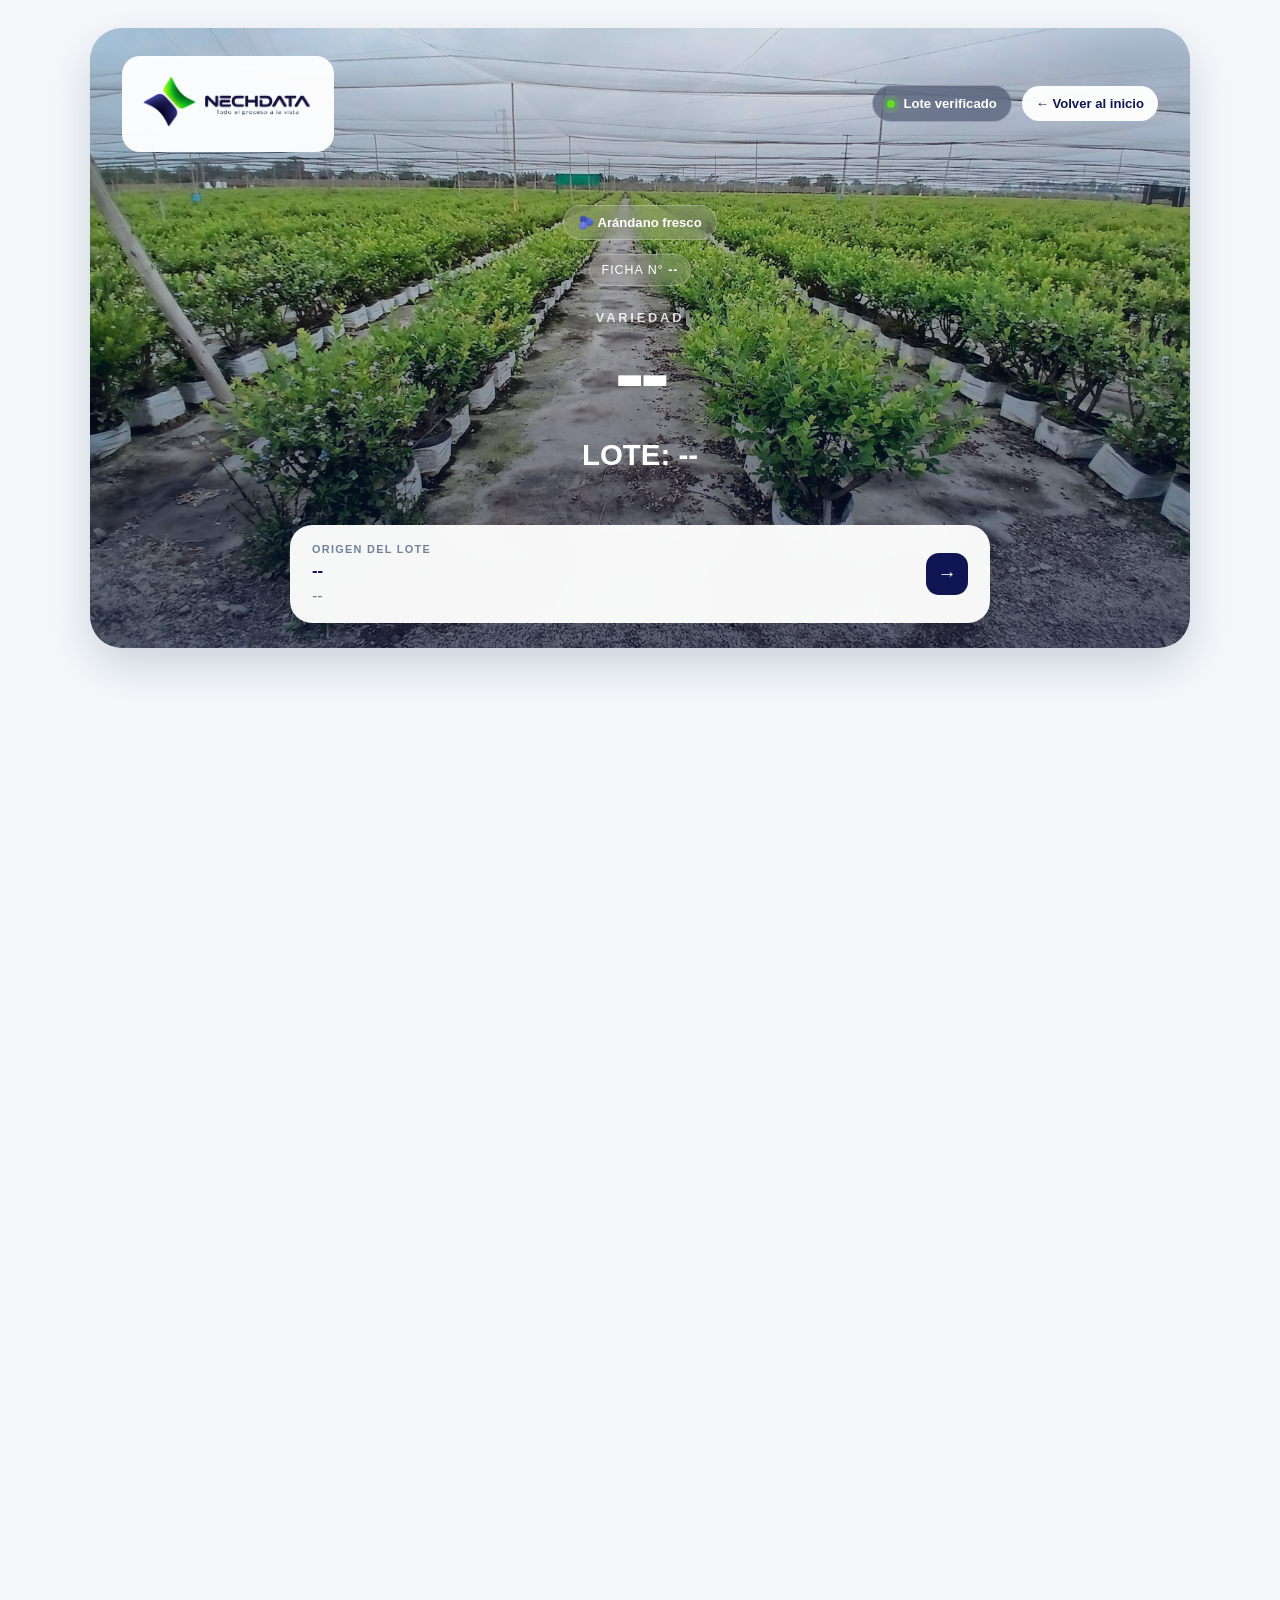
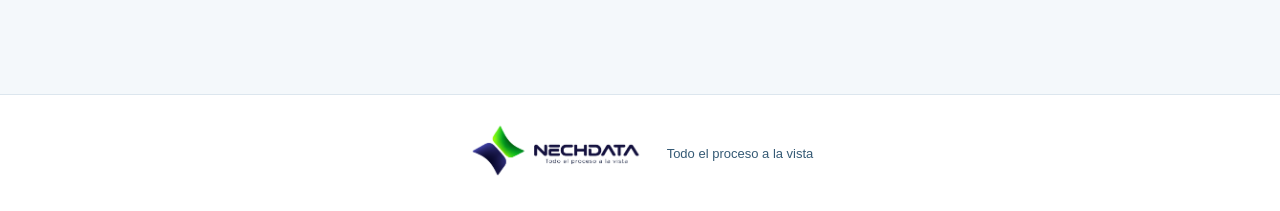
==== commit d0d4f29a: "Actualice la ficha publica" ====
--- a/ficha_publica.html
+++ b/ficha_publica.html
@@ -2,324 +2,713 @@
 <html lang="es">
 
 <head>
+
   <meta charset="UTF-8">
-  <meta name="viewport" content="width=device-width, initial-scale=1.0">
-
-  <title>NECHDATA | Ficha pública</title>
-
-  <link rel="stylesheet" href="CSS/estilos.css">
+
+  <meta
+    name="viewport"
+    content="width=device-width, initial-scale=1.0"
+  >
+
+  <title>
+    NECHDATA | Ficha pública
+  </title>
+
+  <link
+    rel="stylesheet"
+    href="CSS/estilos.css"
+  >
+
 </head>
 
+
 <body>
 
-  <!-- PANTALLA DE CARGA NFC -->
-
-  <div id="pantallaCarga" class="pantalla-carga-nfc">
-
-    <div class="carga-contenido">
-
-      <img
-        src="IMAGENES/LOGO1.png"
-        alt="NECHDATA"
-        class="logo-carga-nfc"
-      >
-
- <div class="carga-variedad">
-
-<span id="productorCarga">
-  Consultando productor...
-</span>
-
-  <strong id="variedadCarga">
-    Consultando...
-  </strong>
+
+<!-- ==========================================
+     FICHA PÚBLICA · SLIDER
+========================================== -->
+
+<div class="fp-slider">
+
+
+  <!-- ========================================
+       01 · PORTADA
+  ========================================= -->
+
+  <section class="fp-slide" data tittle="Portada">
+
+    <section class="fp-portada">
+
+      <div class="fp-portada-contenido">
+
+
+        <!-- CABECERA -->
+
+        <div class="fp-portada-superior">
+
+          <a
+            href="index.html"
+            class="fp-marca"
+          >
+
+            <img
+              src="IMAGENES/LOGO3.png"
+              alt="NECHDATA"
+              class="fp-logo-nechdata"
+            >
+
+          </a>
+
+
+          <div class="fp-acciones-superiores">
+
+            <div class="fp-estado">
+
+              <span class="fp-punto"></span>
+
+              Lote verificado
+
+            </div>
+
+
+            <a
+              href="index.html"
+              class="fp-volver-inicio"
+            >
+              ← Volver al inicio
+            </a>
+
+          </div>
+
+        </div>
+
+
+        <!-- DATOS PRINCIPALES -->
+
+        <div class="fp-portada-centro">
+
+          <div class="fp-cultivo">
+            🫐 Arándano fresco
+          </div>
+
+
+          <span class="fp-etiqueta">
+
+            FICHA N°
+
+            <strong id="codigoPublicoPortada">
+              --
+            </strong>
+
+          </span>
+
+
+          <p class="fp-subtitulo">
+            VARIEDAD
+          </p>
+
+
+          <h1 id="variedadPublica">
+            --
+          </h1>
+
+
+          <p
+            class="fp-lote"
+            id="codigoPublico"
+          >
+            LOTE: --
+          </p>
+
+        </div>
+
+
+        <!-- ORIGEN RESUMIDO -->
+
+        <div class="fp-portada-inferior">
+
+          <div class="fp-origen-card">
+
+            <div>
+
+              <span>
+                ORIGEN DEL LOTE
+              </span>
+
+              <strong id="fundoPublico">
+                --
+              </strong>
+
+              <p id="origenPublico">
+                --
+              </p>
+
+            </div>
+
+
+            <div class="fp-flecha">
+              →
+            </div>
+
+          </div>
+
+        </div>
+
+
+      </div>
+
+    </section>
+
+  </section>
+
+
+
+  <!-- ========================================
+       02 · ORIGEN
+  ========================================= -->
+
+  <section class="fp-slide"data tittle="Origen">
+
+    <section class="fp-origen-slide">
+
+
+      <!-- CABECERA -->
+
+      <div class="fp-slide-top">
+
+        <button
+          type="button"
+          class="fp-nav-btn"
+          id="btnAnteriorOrigen"
+        >
+          ←
+        </button>
+
+
+        <span class="fp-contador">
+          02 / 09 · ORIGEN
+        </span>
+
+
+        <button
+          type="button"
+          class="fp-nav-btn"
+          id="btnSiguienteOrigen"
+        >
+          →
+        </button>
+
+      </div>
+
+
+      <!-- INTRO -->
+
+      <div class="fp-origen-intro">
+
+        <span class="fp-kicker">
+          EMPIEZA AQUÍ
+        </span>
+
+
+        <h2>
+          Tus arándanos nacen en
+          <span id="regionTituloOrigen">--</span>.
+        </h2>
+
+
+        <p>
+          Conoce el lugar donde comienza
+          la historia de este lote.
+        </p>
+
+      </div>
+
+
+      <!-- FOTO DEL FUNDO -->
+
+      <div class="fp-foto-origen">
+
+        <img
+  id="fotoFundoPublica"
+  src="IMAGENES/Llaqta_Agricola2.jpg"
+  alt="Arándanos del fundo"
+/>
+
+
+        <div class="fp-foto-degradado"></div>
+
+
+        <div class="fp-foto-info">
+
+          <span
+            class="fp-ubicacion-pill"
+            id="ubicacionFotoOrigen"
+          >
+            📍 Fundo · ubicación
+          </span>
+
+
+          <h3>
+            Aquí empieza todo
+          </h3>
+
+
+          <p>
+            El lugar, la variedad y el lote
+            quedan unidos desde el primer registro.
+          </p>
+
+        </div>
+
+      </div>
+
+
+      <!-- MAPA -->
+
+      <div class="fp-origen-mapa">
+
+        <div class="fp-subtitulo-bloque">
+
+          <span>
+            📍 UBICACIÓN
+          </span>
+
+          <h3>
+            Del campo al mapa
+          </h3>
+
+        </div>
+
+
+        <iframe
+          src="https://www.google.com/maps?q=INVERSIONES%20LLAQTA%20AGRICOLA%20S.A.C.%20Chincha%20Ica%20Peru&output=embed"
+          width="100%"
+          height="320"
+          style="border:0;"
+          allowfullscreen=""
+          loading="lazy"
+          referrerpolicy="no-referrer-when-downgrade">
+        </iframe>
+
+
+        <div class="info-ubicacion">
+
+<div class="info-ubicacion">
+
+  <div class="info-productor-texto">
+
+    <span class="etiqueta-ubicacion">
+      PRODUCTOR
+    </span>
+
+    <h3 id="productorMapa">
+      --
+    </h3>
+
+    <p id="ubicacionMapa">
+      --
+    </p>
+
+  </div>
+
+
+  <img
+    src="IMAGENES/Llacta_agricola3.jpg"
+    alt="Logo del productor"
+    class="logo-productor-publico"
+  >
+
+</div>    
+
+      </div>
+
+
+      <!-- DATOS DE ORIGEN -->
+
+      <div class="fp-origen-datos">
+
+        <div class="fp-subtitulo-bloque">
+
+          <span>
+            🌱 DATOS DEL ORIGEN
+          </span>
+
+          <h3>
+            De dónde viene este lote
+          </h3>
+
+        </div>
+
+
+        <div class="grid-ficha-publica">
+
+
+          <div class="dato-publico">
+
+            <span>
+              País
+            </span>
+
+            <strong id="paisPublico">
+              --
+            </strong>
+
+          </div>
+
+
+          <div class="dato-publico">
+
+            <span>
+              Departamento
+            </span>
+
+            <strong id="regionPublico">
+              --
+            </strong>
+
+          </div>
+
+
+          <div class="dato-publico">
+
+            <span>
+              Productor
+            </span>
+
+            <strong id="productorDetallePublico">
+              --
+            </strong>
+
+          </div>
+
+
+          <div class="dato-publico">
+
+            <span>
+              Exportador
+            </span>
+
+            <strong id="exportadoraPublica">
+              --
+            </strong>
+
+          </div>
+
+
+          <div class="dato-publico">
+
+            <span>
+              Lote
+            </span>
+
+            <strong id="lotePublico">
+              --
+            </strong>
+
+          </div>
+
+
+          <div class="dato-publico">
+
+            <span>
+              Fecha de cosecha
+            </span>
+
+            <strong id="fechaPublica">
+              --
+            </strong>
+
+          </div>
+
+
+        </div>
+
+      </div>
+
+
+    </section>
+
+  </section>
+
+
+
+  <!-- ========================================
+       03 · CALIDAD
+  ========================================= -->
+
+  <section class="fp-slide" data tittle="Calidad">
+
+    <section class="ficha-bloque fp-calidad-slide">
+
+      <div class="fp-slide-top">
+
+        <button
+          type="button"
+          class="fp-nav-btn"
+        >
+          ←
+        </button>
+
+
+        <span class="fp-contador">
+          03 / 09 · CALIDAD
+        </span>
+
+
+        <button
+          type="button"
+          class="fp-nav-btn"
+        >
+          →
+        </button>
+
+      </div>
+
+
+      <h2>
+        🛡 Calidad visible
+      </h2>
+
+
+      <div id="calidadPublica">
+
+        <p class="mensaje-proximamente">
+          Consultando calidad...
+        </p>
+
+      </div>
+
+
+    </section>
+
+  </section>
+
+
+
+  <!-- ========================================
+       04 · PACKING
+  ========================================= -->
+
+  <section class="fp-slide" data tittle="Packing">
+
+    <section class="ficha-bloque fp-packing-slide">
+
+      <div class="fp-slide-top">
+
+        <button
+          type="button"
+          class="fp-nav-btn"
+        >
+          ←
+        </button>
+
+
+        <span class="fp-contador">
+          04 / 09 · PACKING
+        </span>
+
+
+        <button
+          type="button"
+          class="fp-nav-btn"
+        >
+          →
+        </button>
+
+      </div>
+
+
+      <h2>
+        📦 Packing y poscosecha
+      </h2>
+
+
+      <div id="packingPublico">
+
+        <p class="mensaje-proximamente">
+          Consultando packing...
+        </p>
+
+      </div>
+
+
+    </section>
+
+  </section>
+
+
+
+  <!-- ========================================
+       05 · RECORRIDO
+  ========================================= -->
+
+  <section class="fp-slide" data tittle="Recorrido">
+
+    <section class="ficha-bloque fp-recorrido-slide">
+
+      <div class="fp-slide-top">
+
+        <button
+          type="button"
+          class="fp-nav-btn"
+        >
+          ←
+        </button>
+
+
+        <span class="fp-contador">
+          05 / 09 · RECORRIDO
+        </span>
+
+
+        <button
+          type="button"
+          class="fp-nav-btn"
+        >
+          →
+        </button>
+
+      </div>
+
+
+      <h2>
+        📍 Recorrido del lote
+      </h2>
+
+
+      <div class="timeline-publica">
+
+
+        <div class="paso-traza">
+
+          <div class="icono-traza">
+            🌱
+          </div>
+
+          <div>
+
+            <strong>
+              Origen
+            </strong>
+
+            <p id="rutaOrigen">
+              Origen pendiente
+            </p>
+
+          </div>
+
+        </div>
+
+
+        <div class="linea-traza"></div>
+
+
+        <div class="paso-traza">
+
+          <div class="icono-traza">
+            📦
+          </div>
+
+          <div>
+
+            <strong>
+              Packing
+            </strong>
+
+            <p id="rutaDespacho">
+              Puerto de salida pendiente
+            </p>
+
+          </div>
+
+        </div>
+
+
+        <div class="linea-traza"></div>
+
+
+        <div class="paso-traza">
+
+          <div class="icono-traza">
+            🚚
+          </div>
+
+          <div>
+
+            <strong>
+              Despacho
+            </strong>
+
+            <p id="rutaEstado">
+              Estado pendiente
+            </p>
+
+          </div>
+
+        </div>
+
+
+        <div class="linea-traza"></div>
+
+
+        <div class="paso-traza">
+
+          <div class="icono-traza">
+            🌎
+          </div>
+
+          <div>
+
+            <strong>
+              Destino
+            </strong>
+
+            <p id="rutaDestino">
+              Destino pendiente
+            </p>
+
+            <p id="rutaLlegada">
+              Llegada pendiente
+            </p>
+
+          </div>
+
+        </div>
+
+
+      </div>
+
+
+    </section>
+
+  </section>
+
 
 </div>
 
-<div class="spinner-nfc"></div>
-
-<p>
-  Cargando trazabilidad...
-</p>
- </div>
-
-</div>
-
 
 <!-- ==========================================
-     FICHA PÚBLICA
+     FOOTER
 ========================================== -->
 
-  <div id="contenidoFicha" 
-  class="ficha-publica-contenedor oculto">
-<!-- AQUÍ EMPIEZA TODO EL CONTENIDO DE LA FICHA -->
-
-   <header class="header-ficha-publica">
-
-  <a href="index.html" class="marca-ficha">
-    <img
-      src="IMAGENES/LOGO3.png"
-      alt="NECHDATA"
-      class="logo-ficha-publica"
-    >
-  </a>
-
-  <div class="acciones-ficha">
-
-    <span class="estado-verificado">
-      ● Lote verificado
-    </span>
-
-    <a href="index.html" class="btn-volver-inicio">
-      ← Volver al inicio
-    </a>
-
-  </div>
-
-</header>
-
-
-      <!-- PORTADA DEL LOTE -->
-
-     <section
-  class="ficha-portada"
-  style="background-image: url('IMAGENES/inka_berries.jpg');"
->
-
-  <div class="ficha-portada-overlay">
-
-    <p class="etiqueta-ficha">
-      FICHA N° <span id="codigoPublicoPortada">--</span>
-    </p>
-
-    <h1 id="codigoPublico">
-      --
-    </h1>
-
-    <h2 id="variedadPublica">
-      --
-    </h2>
-
-    <p id="origenPublico">
-      Santiago, Ica, Perú
-    </p>
-
-  </div>
-
-</section>
-
-
-      <!-- DATOS PRINCIPALES -->
-
-      <section class="ficha-bloque">
-
-        <h2>
-          🌱 Origen y producción
-        </h2>
-
-        <div class="grid-ficha-publica">
-
-          <div class="dato-publico">
-            <span>País</span>
-            <strong id="paisPublico">--</strong>
-          </div>
-
-          <div class="dato-publico">
-            <span>Región</span>
-            <strong id="regionPublico">--</strong>
-          </div>
-
-          <div class="dato-publico">
-            <span>Productor</span>
-            <strong id="fundoPublico">--</strong>
-          </div>
-
-          <div class="dato-publico">
-          <span>Exportador</span>
-          <strong id="exportadoraPublica">--</strong>
-          </div>
-
-          <div class="dato-publico">
-            <span>Lote</span>
-            <strong id="lotePublico">--</strong>
-          </div>
-
-          <div class="dato-publico">
-            <span>Fecha de cosecha</span>
-            <strong id="fechaPublica">--</strong>
-          </div>
-
-        </div>
-
-      </section>
-<!-- UBICACIÓN DEL FUNDO -->
-
-<section class="ficha-bloque">
-
-  <h2>
-    📍 Ubicación del fundo
-  </h2>
-
-  <div class="ubicacion-fundo">
-
-    <div class="mapa-fundo">
-
-<iframe
-  src="https://www.google.com/maps?q=INVERSIONES%20LLAQTA%20AGRICOLA%20S.A.C.%20Chincha%20Ica%20Peru&output=embed"
-  width="100%"
-  height="350"
-  style="border:0;"
-  allowfullscreen=""
-  loading="lazy"
-  referrerpolicy="no-referrer-when-downgrade">
-</iframe>
-
-    </div>
-
-
-    <div class="info-ubicacion">
-
-<span class="etiqueta-ubicacion">
-  PRODUCTOR
-</span>
-
-<h3 id="productorMapa">
-  --
-</h3>
-
-<p id="ubicacionMapa">
-  Chincha, Ica, Perú
-</p>
-
-      <a
-        href="https://maps.app.goo.gl/Grpgi3eSSvcF7NE36"
-        target="_blank"
-        rel="noopener noreferrer"
-        class="btn-mapa"
-      >
-        📍 Ver ubicación en Google Maps
-      </a>
-
-    </div>
-
-  </div>
-
-</section>
-
-      <!-- CALIDAD -->
-
-      <section class="ficha-bloque">
-
-        <h2>
-          🛡 Calidad visible
-        </h2>
-
-        <div id="calidadPublica">
-
-          <p class="mensaje-proximamente">
-            Consultando calidad...
-          </p>
-
-        </div>
-
-      </section>
-
-
-      <!-- PACKING -->
-
-      <section class="ficha-bloque">
-
-        <h2>
-          📦 Packing y poscosecha
-        </h2>
-
-        <div id="packingPublico">
-
-          <p class="mensaje-proximamente">
-            Consultando packing...
-          </p>
-
-        </div>
-
-      </section>
-
-
-      <!-- RECORRIDO -->
-
-      <section class="ficha-bloque">
-
-        <h2>
-          📍 Recorrido del lote
-        </h2>
-
-        <div class="timeline-publica">
-
-          <div class="paso-traza">
-            <div class="icono-traza">🌱</div>
-            <div>
-              <strong>Origen</strong>
-              <p id="rutaOrigen">Fundo de producción</p>
-            </div>
-          </div>
-
-          <div class="linea-traza"></div>
-
-          <div class="paso-traza">
-            <div class="icono-traza">📦</div>
-            <div>
-              <strong>Packing</strong>
-              <p>Acondicionamiento y conservación</p>
-            </div>
-          </div>
-
-          <div class="linea-traza"></div>
-
-          <div class="paso-traza">
-            <div class="icono-traza">🚚</div>
-            <div>
-              <strong>Despacho</strong>
-              <p>Información de transporte pendiente</p>
-            </div>
-          </div>
-
-          <div class="linea-traza"></div>
-
-          <div class="paso-traza">
-            <div class="icono-traza">🌎</div>
-            <div>
-              <strong>Destino</strong>
-              <p>Destino comercial pendiente</p>
-            </div>
-          </div>
-
-        </div>
-
-      </section>
-
-
-    </main>
-
-
-    <footer class="footer ficha-footer">
-
-      <img
-        src="IMAGENES/LOGO3.png"
-        alt="NECHDATA"
-        class="logo-footer-nechdata"
-      >
-
-      <span>
-        Todo el proceso a la vista
-      </span>
-
-    </footer>
-
-
-  </div>
+<footer class="footer ficha-footer">
+
+  <img
+    src="IMAGENES/LOGO3.png"
+    alt="NECHDATA"
+    class="logo-footer-nechdata"
+  >
+
+  <span>
+    Todo el proceso a la vista
+  </span>
+
+</footer>
+
 
 <script src="JS/config.js"></script>
 <script src="JS/ficha_publica.js"></script>
 
 </body>
-
 </html>
--- a/CSS/estilos.css
+++ b/CSS/estilos.css
@@ -2488,25 +2488,6 @@
 }
 
 
-.info-ubicacion {
-  background:
-    #f7f8fc;
-
-  border:
-    1px solid #e0e6ee;
-
-  border-radius: 16px;
-
-  padding: 28px;
-
-  display: flex;
-
-  flex-direction: column;
-
-  justify-content: center;
-}
-
-
 .etiqueta-ubicacion {
   font-size: 11px;
 
@@ -2590,6 +2571,70 @@
       280px;
   }
 
+}
+
+/* TARJETA PRODUCTOR + LOGO */
+
+.fp-origen-mapa .info-ubicacion {
+    width: 100%;
+
+    display: grid;
+    grid-template-columns: 1fr 150px;
+    align-items: center;
+
+    gap: 28px;
+
+    margin-top: 12px;
+    padding: 22px 26px;
+
+    border: 1px solid #e2e8ed;
+    border-radius: 18px;
+
+    background: #f4f7fa;
+
+    box-sizing: border-box;
+}
+
+
+/* TEXTO DEL PRODUCTOR */
+
+.fp-origen-mapa .info-productor-texto {
+    min-width: 0;
+}
+
+.fp-origen-mapa .info-productor-texto h3 {
+    margin: 4px 0 6px;
+
+    color: #101653;
+
+    font-size: 1.15rem;
+}
+
+.fp-origen-mapa .info-productor-texto p {
+    margin: 0;
+
+    color: #708198;
+}
+
+
+/* LOGO DEL PRODUCTOR */
+
+.fp-origen-mapa .logo-productor-publico {
+    width: 135px;
+    height: 135px;
+
+    justify-self: end;
+
+    object-fit: contain;
+
+    padding: 8px;
+
+    border: 1px solid #dde5eb;
+    border-radius: 18px;
+
+    background: #ffffff;
+
+    box-sizing: border-box;
 }
 /* ==========================================
    BOTÓN PRINCIPAL NFC
@@ -3039,4 +3084,945 @@
 .exportadora-destacada strong {
     font-size: 1rem;
     color: #0b477f;
-}+}
+select#lotePacking {
+    background: #fff3b0;
+    font-weight: 700;
+    font-size: 1.05rem;
+    color: #4a3a00;
+    border: 2px solid #e6c84f;
+}
+select#lotePacking option {
+    font-weight: 700;
+    background: #fff8cf;
+    color: #3d3300;
+}
+
+/* ==========================================
+   SELECTORES DE LOTE DESTACADOS
+========================================== */
+
+select#lotePacking,
+select#loteCalidad,
+select#loteRecorrido,
+select#loteDocumento {
+    background: #fff3b0;
+    font-weight: 700;
+    font-size: 1.05rem;
+    color: #4a3a00;
+    border: 2px solid #e6c84f;
+}
+
+select#lotePacking option,
+select#loteCalidad option,
+select#loteRecorrido option,
+select#loteDocumento option {
+    font-weight: 700;
+    background: #fff8cf;
+    color: #3d3300;
+}
+
+.btn-ficha-final {
+    background: #6d5dfc;
+    color: white;
+    border: none;
+}
+
+.btn-ficha-final:hover {
+    background: #5748db;
+    transform: translateY(-1px);
+}
+
+/* ==========================================
+   ESPACIADO FICHA FINAL AGROEXPORTADOR
+========================================== */
+
+#fichaAgroContenido h3 {
+    margin-top: 32px;
+    margin-bottom: 14px;
+}
+
+#fichaAgroContenido .grid-ficha-publica {
+    margin-bottom: 18px;
+}
+
+#fichaAgroContenido > p {
+    margin-bottom: 18px;
+}
+/* ==========================================
+   PORTADA FICHA PUBLICA
+
+      FICHA PÚBLICA NECHDATA
+   00. BASE / SLIDER
+   01. PORTADA
+   02. ORIGEN
+   03. CALIDAD
+   04. PACKING
+   05. RECORRIDO
+   06. RESPONSIVE
+========================================== */
+/* =========================================================
+   00 · BASE / SLIDER
+========================================================= */
+
+.fp-slider {
+    display: flex;
+
+    width: 100%;
+    min-height: 100vh;
+
+    overflow-x: auto;
+    overflow-y: hidden;
+
+    scroll-snap-type: x mandatory;
+    scroll-behavior: smooth;
+
+    -webkit-overflow-scrolling: touch;
+    overscroll-behavior-x: contain;
+
+    scrollbar-width: none;
+}
+
+.fp-slider::-webkit-scrollbar {
+    display: none;
+}
+
+.fp-slide {
+    flex: 0 0 100%;
+    min-width: 100%;
+
+    scroll-snap-align: start;
+    scroll-snap-stop: always;
+
+    box-sizing: border-box;
+
+    padding: 28px 0 45px;
+}
+
+
+/* CABECERA COMÚN DE LOS SLIDES */
+
+.fp-slide-top {
+    display: grid;
+    grid-template-columns: 42px 1fr 42px;
+    align-items: center;
+
+    gap: 12px;
+
+    margin-bottom: 24px;
+    padding-bottom: 15px;
+
+    border-bottom: 1px solid #e2e8ef;
+}
+
+.fp-contador {
+    text-align: center;
+
+    color: #68788d;
+
+    font-size: 0.76rem;
+    font-weight: 800;
+
+    letter-spacing: 0.11em;
+}
+
+.fp-nav-btn {
+    width: 40px;
+    height: 40px;
+
+    display: grid;
+    place-items: center;
+
+    border: 1px solid #d9e2ea;
+    border-radius: 12px;
+
+    background: #ffffff;
+    color: #101653;
+
+    font-size: 1rem;
+    font-weight: 900;
+
+    cursor: pointer;
+
+    transition: 0.2s ease;
+}
+
+.fp-nav-btn:hover {
+    transform: translateY(-2px);
+
+    background: #101653;
+    color: #ffffff;
+}
+
+
+/* =========================================================
+   01 · PORTADA
+========================================================= */
+
+.fp-portada {
+    position: relative;
+    overflow: hidden;
+
+    width: min(1100px, 92%);
+    min-height: 620px;
+
+    margin: 0 auto;
+
+    border-radius: 32px;
+
+    background-image:
+        linear-gradient(
+            180deg,
+            rgba(7, 22, 58, 0.15) 0%,
+            rgba(7, 22, 58, 0.25) 40%,
+            rgba(7, 22, 58, 0.62) 100%
+        ),
+        url("../IMAGENES/Llaqta_agricola1.jpg");
+
+    background-size: cover;
+    background-position: center;
+    background-repeat: no-repeat;
+
+    box-shadow:
+        0 18px 45px rgba(9, 25, 62, 0.16);
+}
+
+.fp-portada-contenido {
+    position: relative;
+    z-index: 2;
+
+    min-height: 620px;
+
+    padding: 28px 32px 25px;
+
+    display: grid;
+    grid-template-rows: auto 1fr auto;
+
+    gap: 18px;
+
+    color: #ffffff;
+}
+
+
+/* CABECERA PORTADA */
+
+.fp-portada-superior {
+    display: flex;
+    justify-content: space-between;
+    align-items: center;
+
+    gap: 20px;
+}
+
+.fp-marca {
+    display: inline-flex;
+    align-items: center;
+
+    padding: 10px 16px;
+
+    border-radius: 18px;
+
+    background: rgba(255, 255, 255, 0.95);
+
+    backdrop-filter: blur(12px);
+}
+
+.fp-logo-nechdata {
+    display: block;
+
+    width: 180px;
+    height: auto;
+}
+
+.fp-acciones-superiores {
+    display: flex;
+    align-items: center;
+
+    gap: 10px;
+}
+
+.fp-estado {
+    display: inline-flex;
+    align-items: center;
+
+    gap: 8px;
+
+    padding: 10px 14px;
+
+    border: 1px solid rgba(255,255,255,0.28);
+    border-radius: 999px;
+
+    background: rgba(20, 32, 65, 0.42);
+
+    backdrop-filter: blur(10px);
+
+    color: #ffffff;
+
+    font-size: 0.82rem;
+    font-weight: 800;
+}
+
+.fp-punto {
+    width: 8px;
+    height: 8px;
+
+    border-radius: 50%;
+
+    background: #62df21;
+
+    box-shadow:
+        0 0 0 5px rgba(98, 223, 33, 0.18);
+}
+
+.fp-volver-inicio {
+    display: inline-flex;
+    align-items: center;
+    justify-content: center;
+
+    padding: 10px 14px;
+
+    border-radius: 999px;
+
+    background: rgba(255,255,255,0.96);
+    color: #101653;
+
+    text-decoration: none;
+
+    font-size: 0.82rem;
+    font-weight: 800;
+
+    white-space: nowrap;
+}
+
+
+/* CENTRO PORTADA */
+
+.fp-portada-centro {
+    align-self: center;
+    justify-self: center;
+
+    width: min(760px, 100%);
+
+    text-align: center;
+}
+
+.fp-cultivo {
+    display: inline-flex;
+    align-items: center;
+
+    margin-bottom: 14px;
+    padding: 9px 14px;
+
+    border: 1px solid rgba(255,255,255,0.25);
+    border-radius: 999px;
+
+    background: rgba(255,255,255,0.15);
+
+    backdrop-filter: blur(10px);
+
+    font-size: 0.82rem;
+    font-weight: 800;
+}
+
+.fp-etiqueta {
+    display: table;
+
+    margin: 0 auto 24px;
+    padding: 8px 12px;
+
+    border: 1px solid rgba(255,255,255,0.24);
+    border-radius: 999px;
+
+    background: rgba(255,255,255,0.14);
+
+    backdrop-filter: blur(10px);
+
+    font-size: 0.78rem;
+    letter-spacing: 0.08em;
+}
+
+.fp-subtitulo {
+    margin: 0 0 6px;
+
+    font-size: 0.8rem;
+    font-weight: 800;
+
+    letter-spacing: 0.22em;
+
+    opacity: 0.82;
+}
+
+.fp-portada-centro h1 {
+    margin: 0;
+
+    font-size: clamp(4rem, 7vw, 6rem);
+    line-height: 0.95;
+
+    letter-spacing: -0.05em;
+}
+
+.fp-lote {
+    margin: 22px 0 0;
+
+    font-size: clamp(1.35rem, 2.3vw, 2rem);
+    font-weight: 800;
+}
+
+
+/* ORIGEN RESUMIDO PORTADA */
+
+.fp-portada-inferior {
+    display: flex;
+    justify-content: center;
+    align-items: flex-end;
+}
+
+.fp-origen-card {
+    width: min(700px, 100%);
+
+    display: flex;
+    align-items: center;
+    justify-content: space-between;
+
+    gap: 18px;
+
+    padding: 18px 22px;
+
+    border-radius: 22px;
+
+    background: rgba(255,255,255,0.96);
+    color: #101653;
+
+    backdrop-filter: blur(14px);
+}
+
+.fp-origen-card span {
+    display: block;
+
+    margin-bottom: 5px;
+
+    color: #708198;
+
+    font-size: 0.68rem;
+    font-weight: 800;
+
+    letter-spacing: 0.12em;
+}
+
+.fp-origen-card strong {
+    display: block;
+
+    font-size: 1.05rem;
+    line-height: 1.35;
+}
+
+.fp-origen-card p {
+    margin: 4px 0 0;
+
+    color: #708198;
+}
+
+.fp-flecha {
+    width: 42px;
+    height: 42px;
+
+    flex-shrink: 0;
+
+    display: grid;
+    place-items: center;
+
+    border-radius: 13px;
+
+    background: #101653;
+    color: #ffffff;
+
+    font-size: 1.2rem;
+}
+
+
+/* =========================================================
+   02 · ORIGEN
+========================================================= */
+
+.fp-origen-slide {
+    width: min(1050px, 92%);
+
+    margin: 0 auto;
+
+    padding: 28px;
+
+    border: 1px solid #e0e7ed;
+    border-radius: 30px;
+
+    background: #ffffff;
+
+    box-shadow:
+        0 18px 48px rgba(16, 22, 83, 0.10);
+}
+
+
+/* INTRO */
+
+.fp-origen-intro {
+    margin-bottom: 22px;
+}
+
+.fp-kicker {
+    display: block;
+
+    margin-bottom: 7px;
+
+    color: #68788d;
+
+    font-size: 0.72rem;
+    font-weight: 900;
+
+    letter-spacing: 0.15em;
+}
+
+.fp-origen-intro h2 {
+    margin: 0 0 7px;
+
+    color: #101653;
+
+    font-size: clamp(2rem, 4vw, 3.5rem);
+    line-height: 1;
+}
+
+.fp-origen-intro p {
+    margin: 0;
+
+    color: #708198;
+
+    font-size: 0.95rem;
+}
+
+
+/* FOTO ORIGEN */
+
+.fp-foto-origen {
+    position: relative;
+
+    min-height: 430px;
+
+    margin-bottom: 32px;
+
+    overflow: hidden;
+
+    border-radius: 26px;
+
+    background: #102c20;
+}
+
+.fp-foto-origen img {
+    position: absolute;
+    inset: 0;
+
+    display: block;
+
+    width: 100%;
+    height: 100%;
+
+    object-fit: cover;
+    object-position: center;
+}
+
+.fp-foto-degradado {
+    position: absolute;
+    inset: 0;
+
+    background:
+        linear-gradient(
+            180deg,
+            rgba(7, 24, 42, 0.04) 25%,
+            rgba(7, 24, 42, 0.84) 100%
+        );
+}
+
+.fp-foto-info {
+    position: absolute;
+
+    left: 24px;
+    right: 24px;
+    bottom: 24px;
+
+    z-index: 2;
+
+    color: #ffffff;
+}
+
+.fp-ubicacion-pill {
+    display: inline-flex;
+
+    margin-bottom: 12px;
+    padding: 8px 12px;
+
+    border: 1px solid rgba(255,255,255,0.28);
+    border-radius: 999px;
+
+    background: rgba(255,255,255,0.14);
+
+    backdrop-filter: blur(10px);
+
+    font-size: 0.78rem;
+    font-weight: 800;
+}
+
+.fp-foto-info h3 {
+    margin: 0 0 6px;
+
+    font-size: clamp(1.8rem, 3vw, 2.6rem);
+}
+
+.fp-foto-info p {
+    max-width: 550px;
+
+    margin: 0;
+
+    line-height: 1.5;
+}
+
+
+/* TÍTULOS INTERNOS */
+
+.fp-subtitulo-bloque {
+    margin-bottom: 14px;
+}
+
+.fp-subtitulo-bloque span {
+    display: block;
+
+    color: #68788d;
+
+    font-size: 0.7rem;
+    font-weight: 900;
+
+    letter-spacing: 0.13em;
+}
+
+.fp-subtitulo-bloque h3 {
+    margin: 4px 0 0;
+
+    color: #101653;
+
+    font-size: 1.45rem;
+}
+
+
+/* MAPA */
+
+.fp-origen-mapa {
+    margin-bottom: 32px;
+}
+
+.fp-origen-mapa iframe {
+    display: block;
+
+    width: 100%;
+
+    border: 0;
+    border-radius: 22px;
+
+    box-shadow:
+        0 12px 30px rgba(16, 22, 83, 0.08);
+}
+
+.fp-origen-mapa .info-ubicacion {
+    margin-top: 12px;
+
+    padding: 16px 18px;
+
+    border: 1px solid #e2e8ed;
+    border-radius: 18px;
+
+    background: #f4f7fa;
+}
+
+
+/* DATOS */
+
+.fp-origen-datos {
+    margin-top: 10px;
+}
+
+
+/* =========================================================
+   03 · CALIDAD
+========================================================= */
+
+.fp-calidad-slide {
+    width: min(1050px, 92%);
+
+    margin: 0 auto;
+}
+
+.fp-calidad-slide > h2 {
+    color: #101653;
+}
+
+
+/* =========================================================
+   04 · PACKING
+========================================================= */
+
+.fp-packing-slide {
+    width: min(1050px, 92%);
+
+    margin: 0 auto;
+}
+
+.fp-packing-slide > h2 {
+    color: #101653;
+}
+
+
+/* =========================================================
+   05 · RECORRIDO
+========================================================= */
+
+.fp-recorrido-slide {
+    width: min(1050px, 92%);
+
+    margin: 0 auto;
+}
+
+.fp-recorrido-slide > h2 {
+    color: #101653;
+}
+
+
+/* =========================================================
+   06 · ELEMENTOS COMUNES DE DATOS
+========================================================= */
+
+.fp-slide .ficha-bloque {
+    margin-top: 0;
+}
+
+.fp-slide .grid-ficha-publica {
+    display: grid;
+
+    grid-template-columns:
+        repeat(3, minmax(0, 1fr));
+
+    gap: 14px;
+}
+
+.fp-slide .dato-publico {
+    padding: 17px;
+
+    border: 1px solid #dde8ed;
+    border-radius: 14px;
+
+    background: #f4f8fb;
+}
+
+.fp-slide .dato-publico span {
+    display: block;
+
+    margin-bottom: 6px;
+
+    color: #7a8a99;
+
+    font-size: 0.68rem;
+
+    letter-spacing: 0.05em;
+
+    text-transform: uppercase;
+}
+
+.fp-slide .dato-publico strong {
+    color: #101653;
+
+    line-height: 1.35;
+}
+
+
+/* =========================================================
+   07 · RESPONSIVE
+========================================================= */
+
+@media (max-width: 700px) {
+
+    .fp-slider {
+        min-height: 100svh;
+
+        touch-action: pan-x;
+    }
+
+
+    .fp-slide {
+        min-height: 100svh;
+
+        padding: 0;
+    }
+
+
+    /* PORTADA */
+
+    .fp-portada {
+        width: 100%;
+        min-height: 100svh;
+
+        margin: 0;
+
+        border-radius: 0;
+    }
+
+
+    .fp-portada-contenido {
+        min-height: 100svh;
+
+        padding:
+            calc(18px + env(safe-area-inset-top))
+            18px
+            calc(22px + env(safe-area-inset-bottom));
+    }
+
+
+    .fp-logo-nechdata {
+        width: 120px;
+    }
+
+
+    .fp-portada-superior {
+        align-items: flex-start;
+    }
+
+
+    .fp-acciones-superiores {
+        flex-direction: column;
+        align-items: flex-end;
+
+        gap: 6px;
+    }
+
+
+    .fp-estado,
+    .fp-volver-inicio {
+        padding: 7px 9px;
+
+        font-size: 0.68rem;
+    }
+
+
+    .fp-portada-centro h1 {
+        font-size: clamp(3.2rem, 17vw, 4.8rem);
+    }
+
+
+    .fp-lote {
+        font-size: 1.1rem;
+    }
+
+
+    .fp-origen-card {
+        padding: 15px;
+    }
+
+
+    /* ORIGEN */
+
+    .fp-origen-slide {
+        width: 100%;
+
+        margin: 0;
+
+        padding:
+            calc(18px + env(safe-area-inset-top))
+            18px
+            28px;
+
+        border: 0;
+        border-radius: 0;
+
+        box-shadow: none;
+    }
+
+
+    .fp-origen-intro h2 {
+        font-size: 2.15rem;
+    }
+
+
+    .fp-foto-origen {
+        min-height: 520px;
+
+        border-radius: 24px;
+    }
+
+
+    .fp-foto-info {
+        left: 18px;
+        right: 18px;
+        bottom: 20px;
+    }
+
+
+    .fp-foto-info h3 {
+        font-size: 2rem;
+    }
+
+
+    .fp-origen-mapa iframe {
+        height: 280px;
+    }
+
+
+    /* DATOS */
+
+    .fp-slide .grid-ficha-publica {
+        grid-template-columns:
+            repeat(2, minmax(0, 1fr));
+    }
+
+
+    /* BOTONES */
+
+    .fp-slide-top {
+        grid-template-columns:
+            38px 1fr 38px;
+    }
+
+
+    .fp-nav-btn {
+        width: 36px;
+        height: 36px;
+    }
+
+
+    .fp-contador {
+        font-size: 0.66rem;
+    }
+
+}
+
+/* ==========================================
+   PARA EL CELULAR
+========================================== */
+
+@media (max-width: 700px) {
+
+    .fp-origen-mapa .info-ubicacion {
+        grid-template-columns: 1fr 95px;
+        gap: 14px;
+        padding: 16px;
+    }
+
+    .fp-origen-mapa .logo-productor-publico {
+        width: 90px;
+        height: 90px;
+    }
+
+}
+/* ==========================================
+   CELULAR PEQUEÑO
+========================================== */
+
+@media (max-width: 430px) {
+
+    .fp-slide .grid-ficha-publica {
+        grid-template-columns: 1fr;
+    }
+
+}
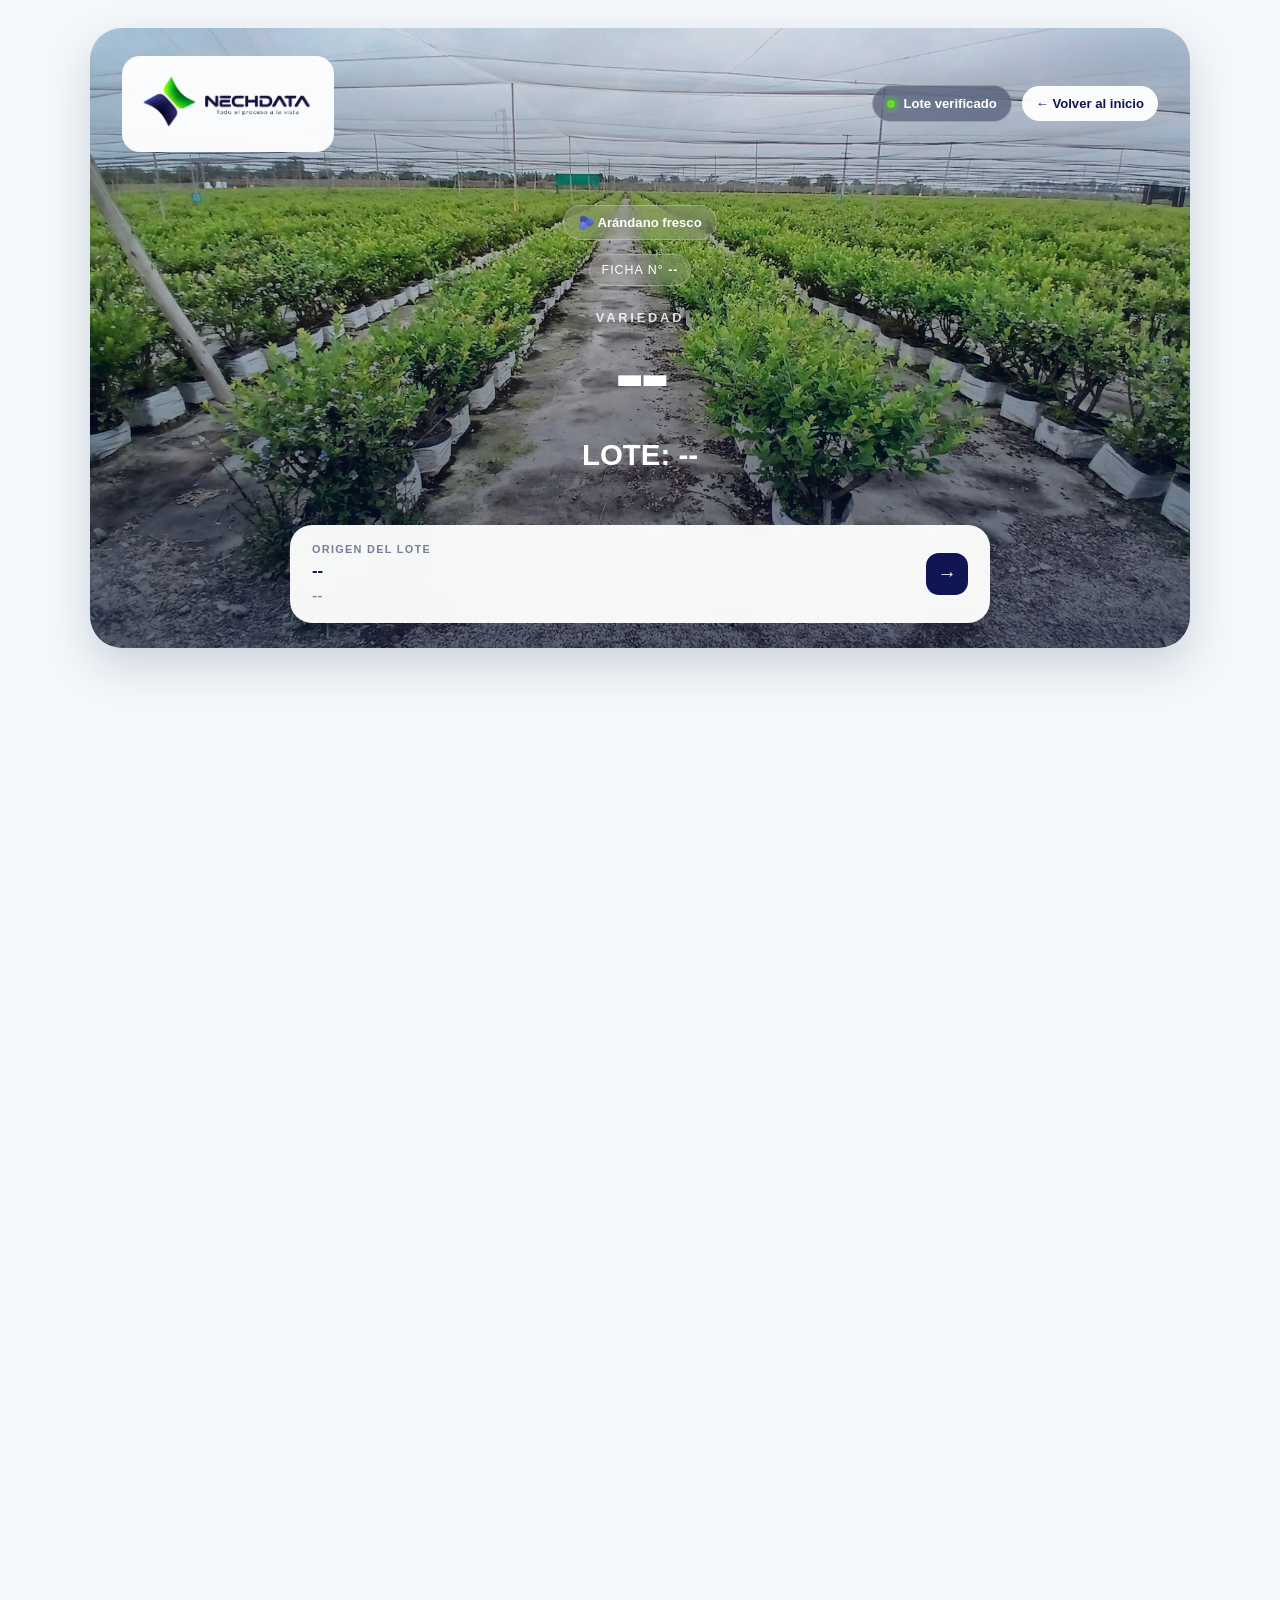
==== commit d0b252b5: "Actualice ficha y popups" ====
--- a/ficha_publica.html
+++ b/ficha_publica.html
@@ -36,7 +36,7 @@
        01 · PORTADA
   ========================================= -->
 
-  <section class="fp-slide" data tittle="Portada">
+  <section class="fp-slide" data-title="Portada">
 
     <section class="fp-portada">
 
@@ -168,7 +168,7 @@
        02 · ORIGEN
   ========================================= -->
 
-  <section class="fp-slide"data tittle="Origen">
+  <section class="fp-slide"data-title="Origen">
 
     <section class="fp-origen-slide">
 
@@ -231,7 +231,7 @@
 
         <img
   id="fotoFundoPublica"
-  src="IMAGENES/Llaqta_Agricola2.jpg"
+  src="IMAGENES/Llaqta_agricola2.jpg"
   alt="Arándanos del fundo"
 />
 
@@ -431,15 +431,929 @@
 
   </section>
 
+<!-- ========================================
+     03 · LOTE
+========================================= -->
+
+<section class="fp-slide" data-title="Lote">
+
+  <section class="fp-lote-slide">
+
+    <!-- CABECERA -->
+
+    <div class="fp-slide-top">
+
+      <button
+        type="button"
+        class="fp-nav-btn"
+      >
+        ←
+      </button>
+
+      <span class="fp-contador">
+        03 / 09 · LOTE
+      </span>
+
+      <button
+        type="button"
+        class="fp-nav-btn"
+      >
+        →
+      </button>
+
+    </div>
+
+
+    <!-- INTRO -->
+
+    <div class="fp-lote-intro">
+
+      <span class="fp-kicker">
+        LO QUE TIENES DELANTE
+      </span>
+
+      <h2>
+        Un lote. Una identidad.
+      </h2>
+
+      <p>
+        Cada lote conserva los datos que permiten seguir
+        su historia desde el campo.
+      </p>
+
+    </div>
+
+
+    <!-- FOTO PRINCIPAL -->
+
+    <div class="fp-lote-hero">
+
+      <img
+        src="IMAGENES/Llaqta_agricola4.jpg"
+        alt="Arándanos correspondientes al lote"
+      >
+
+      <div class="fp-lote-degradado"></div>
+
+
+      <div class="fp-lote-identidad">
+
+        <span>
+          LOTE
+        </span>
+
+        <h3 id="codigoLoteSlide">
+          --
+        </h3>
+
+
+        <p>
+          Variedad:
+          <strong id="variedadLoteSlide">
+            --
+          </strong>
+        </p>
+
+
+        <p>
+          Fundo:
+          <strong id="fundoLoteSlide">
+            --
+          </strong>
+        </p>
+
+      </div>
+
+    </div>
+
+
+    <!-- SEGUNDA FOTO -->
+
+    <div class="fp-lote-foto-secundaria">
+
+      <img
+        src="IMAGENES/Llaqta_agricola5.jpg"
+        alt="Detalle del proceso del lote"
+      >
+
+    </div>
+
+
+    <!-- INFORMACIÓN DE VARIEDAD -->
+
+    <details class="fp-variedad-acordeon">
+
+      <summary id="tituloInfoVariedad">
+        + Entérate más sobre esta variedad
+      </summary>
+
+
+      <div
+        class="fp-variedad-detalle"
+        id="infoVariedadPublica"
+      >
+
+        <p>
+          Consultando información de la variedad...
+        </p>
+
+      </div>
+
+    </details>
+
+  </section>
+
+</section>
+
+<!-- ========================================
+     04 · CALIDAD
+========================================= -->
+
+<section class="fp-slide" data-title="Calidad">
+
+  <section class="fp-calidad-slide">
+
+    <!-- CABECERA -->
+
+    <div class="fp-slide-top">
+
+      <button
+        type="button"
+        class="fp-nav-btn"
+      >
+        ←
+      </button>
+
+      <span class="fp-contador">
+        04 / 09 · CALIDAD
+      </span>
+
+      <button
+        type="button"
+        class="fp-nav-btn"
+      >
+        →
+      </button>
+
+    </div>
+
+
+    <!-- INTRO -->
+
+    <div class="fp-calidad-intro">
+
+      <span class="fp-kicker">
+        SE MIDE. SE REGISTRA.
+      </span>
+
+      <h2>
+        Conoce el lote.
+      </h2>
+
+      <p>
+        Toca cada indicador para entender
+        qué significa y por qué importa.
+      </p>
+
+    </div>
+
+
+    <!-- TARJETAS DE CALIDAD -->
+
+    <div class="fp-calidad-grid">
+
+
+      <!-- FIRMEZA -->
+
+<!-- FIRMEZA -->
+
+<div class="fp-calidad-card">
+
+  <div class="fp-calidad-resumen">
+
+    <span>
+      FIRMEZA
+    </span>
+
+    <strong id="firmezaPublica">
+      --
+    </strong>
+
+  </div>
+
+  <button
+    type="button"
+    class="fp-info-oreja"
+    data-popup="popupFirmeza"
+  >
+    ?
+  </button>
+
+
+  <div
+    class="fp-calidad-popup"
+    id="popupFirmeza"
+  >
+
+    <button
+      type="button"
+      class="fp-popup-cerrar"
+      data-popup="popupFirmeza"
+    >
+      ×
+    </button>
+
+    <span class="fp-info-kicker">
+      ¿QUÉ SIGNIFICA?
+    </span>
+
+    <h3>
+      Firmeza
+    </h3>
+
+    <p>
+      La firmeza indica cuánto se resiste el fruto
+      a deformarse cuando recibe presión.
+      Está relacionada con la turgencia del tejido,
+      es decir, con qué tan bien conservan sus células
+      el agua y la presión interna.
+    </p>
+
+    <div class="fp-info-dato">
+      <strong>
+        ¿Cómo se mide?
+      </strong>
+
+      <span>
+        Con un <b>durómetro para frutas</b>,
+        aplicando una presión controlada sobre el fruto.
+      </span>
+    </div>
+
+    <div class="fp-info-dato">
+      <strong>
+        Unidad
+      </strong>
+
+      <span>
+        Unidades Shore (USh)
+      </span>
+    </div>
+
+    <div class="fp-info-dato">
+      <strong>
+        ¿Por qué nos importa?
+      </strong>
+
+      <span>
+        Ayuda a evaluar qué tan bien puede conservar
+        su textura durante la manipulación,
+        el almacenamiento y el transporte.
+      </span>
+    </div>
+
+    <div class="fp-info-imagen">
+
+      <img
+        src="IMAGENES/arandano_firmeza.png"
+        alt="Medición de firmeza en arándanos"
+      >
+
+    </div>
+
+    <div class="fp-info-fuente">
+
+      <span>
+        Para leer más:
+      </span>
+
+      <a
+        href="https://redagricola.com/potencial-varietal-en-chile-para-enfrentar-el-escenario-mundial-del-arandano/"
+        target="_blank"
+        rel="noopener noreferrer"
+      >
+        Redagrícola
+      </a>
+
+    </div>
+
+  </div>
+
+</div>
+
+      </details>
+
+
+      <!-- CALIBRE -->
+
+<div class="fp-calidad-card">
+
+  <div class="fp-calidad-resumen">
+
+    <span>
+      CALIBRE
+    </span>
+
+    <strong id="calibrePublico">
+      --
+    </strong>
+
+  </div>
+
+
+  <button
+    type="button"
+    class="fp-info-oreja"
+    data-popup="popupCalibre"
+  >
+    ?
+  </button>
+
+
+  <div
+    class="fp-calidad-popup"
+    id="popupCalibre"
+  >
+
+    <button
+      type="button"
+      class="fp-popup-cerrar"
+      data-popup="popupCalibre"
+    >
+      ×
+    </button>
+
+
+    <span class="fp-info-kicker">
+      ¿QUÉ SIGNIFICA?
+    </span>
+
+    <h3>
+      Calibre
+    </h3>
+
+    <p>
+      El calibre corresponde al diámetro ecuatorial
+      del fruto, es decir, al ancho del arándano
+      medido en su zona central.
+    </p>
+
+
+    <div class="fp-info-dato">
+
+      <strong>
+        ¿Cómo se mide?
+      </strong>
+
+      <span>
+        Con un calibrador o vernier,
+        o mediante equipos automáticos de selección.
+      </span>
+
+    </div>
+
+
+    <div class="fp-info-dato">
+
+      <strong>
+        Unidad
+      </strong>
+
+      <span>
+        Milímetros (mm)
+      </span>
+
+    </div>
+
+
+    <div class="fp-info-dato">
+
+      <strong>
+        ¿Por qué nos importa?
+      </strong>
+
+      <span>
+        Porque permite clasificar la fruta por tamaño,
+        estandarizar presentaciones y verificar
+        especificaciones comerciales.
+      </span>
+
+    </div>
+
+
+    <div class="fp-calibre-rangos">
+
+      <strong>
+        Rangos de referencia
+      </strong>
+
+      <div>
+        <span>Bajo calibre</span>
+        <b>&lt; 10 mm</b>
+      </div>
+
+      <div>
+        <span>Chico / small</span>
+        <b>&gt; 10 a 12 mm</b>
+      </div>
+
+      <div>
+        <span>Mediano / medium</span>
+        <b>&gt; 12 a 14 mm</b>
+      </div>
+
+      <div>
+        <span>Grande / large</span>
+        <b>&gt; 14 a 18 mm</b>
+      </div>
+
+      <div>
+        <span>Extragrande / jumbo</span>
+        <b>&gt; 18 mm</b>
+      </div>
+
+    </div>
+
+
+    <div class="fp-info-fuente">
+
+      <span>
+        Fuente:
+      </span>
+
+      <strong>
+        INACAL
+      </strong>
+
+    </div>
+
+  </div>
+
+</div>
+
+      <!-- BRIX -->
+
+<div class="fp-calidad-card">
+
+  <div class="fp-calidad-resumen">
+
+    <span>
+      °BRIX
+    </span>
+
+    <strong id="brixPublico">
+      --
+    </strong>
+
+  </div>
+
+
+  <button
+    type="button"
+    class="fp-info-oreja"
+    data-popup="popupBrix"
+  >
+    ?
+  </button>
+
+
+  <div
+    class="fp-calidad-popup"
+    id="popupBrix"
+  >
+
+    <button
+      type="button"
+      class="fp-popup-cerrar"
+      data-popup="popupBrix"
+    >
+      ×
+    </button>
+
+
+    <span class="fp-info-kicker">
+      ¿QUÉ SIGNIFICA?
+    </span>
+
+    <h3>
+      Grados Brix
+    </h3>
+
+    <p>
+      Los °Brix indican la concentración
+      de sólidos solubles en el jugo del fruto.
+      En los arándanos, una parte importante
+      de estos sólidos corresponde a azúcares.
+    </p>
+
+
+    <div class="fp-info-dato">
+
+      <strong>
+        ¿Cómo se mide?
+      </strong>
+
+      <span>
+        Con un <b>refractómetro</b>,
+        colocando una pequeña muestra del jugo
+        del arándano sobre el equipo.
+      </span>
+
+    </div>
+
+
+    <div class="fp-info-dato">
+
+      <strong>
+        Unidad
+      </strong>
+
+      <span>
+        Grados Brix (°Brix)
+      </span>
+
+    </div>
+
+
+    <div class="fp-info-dato">
+
+      <strong>
+        ¿Por qué nos importa?
+      </strong>
+
+      <span>
+        Ayuda a evaluar la madurez y la calidad
+        sensorial del fruto, especialmente su
+        balance entre dulzor y acidez.
+      </span>
+
+    </div>
+
+    <div class="fp-info-imagen">
+  <img
+    src="IMAGENES/arandano_brix.png"
+    alt="Medición de grados Brix en arándanos"
+  >
+</div>
+
+
+    <div class="fp-info-fuente">
+
+      <span>
+        Para leer más:
+      </span>
+
+      <a
+        href="https://extension.uga.edu/publications/detail.html?number=C1294&title=blueberry-fruit-set-development-and-ripening"
+        target="_blank"
+        rel="noopener noreferrer"
+      >
+        University of Georgia Cooperative Extension
+      </a>
+
+    </div>
+
+  </div>
+
+</div>
+
+
+     <!-- ACIDEZ -->
+
+<div class="fp-calidad-card">
+
+  <div class="fp-calidad-resumen">
+
+    <span>
+      ACIDEZ
+    </span>
+
+    <strong id="acidezPublica">
+      --
+    </strong>
+
+  </div>
+
+
+  <button
+    type="button"
+    class="fp-info-oreja"
+    data-popup="popupAcidez"
+  >
+    ?
+  </button>
+
+
+  <div
+    class="fp-calidad-popup"
+    id="popupAcidez"
+  >
+
+    <button
+      type="button"
+      class="fp-popup-cerrar"
+      data-popup="popupAcidez"
+    >
+      ×
+    </button>
+
+
+    <span class="fp-info-kicker">
+      ¿QUÉ SIGNIFICA?
+    </span>
+
+    <h3>
+      Acidez
+    </h3>
+
+    <p>
+      La acidez representa la cantidad de ácidos
+      orgánicos presentes en el fruto.
+      Estos compuestos participan directamente
+      en la percepción del sabor.
+    </p>
+
+
+    <div class="fp-info-dato">
+
+      <strong>
+        ¿Cómo se mide?
+      </strong>
+
+      <span>
+        Puede determinarse mediante
+        <b>acidez titulable</b>,
+        neutralizando los ácidos del jugo
+        con una solución base hasta alcanzar
+        un punto final.
+      </span>
+
+    </div>
+
+
+    <div class="fp-info-dato">
+
+      <strong>
+        Unidad
+      </strong>
+
+      <span>
+        Puede expresarse como porcentaje
+        de ácido cítrico equivalente (%).
+      </span>
+
+    </div>
+
+
+    <div class="fp-info-dato">
+
+      <strong>
+        ¿Por qué nos importa?
+      </strong>
+
+      <span>
+        Porque junto con los °Brix ayuda a entender
+        el equilibrio entre dulzor y acidez,
+        uno de los componentes más importantes
+        de la calidad sensorial del arándano.
+      </span>
+
+    </div>
+
+
+    <div class="fp-info-fuente">
+
+      <span>
+        Para leer más:
+      </span>
+
+      <a
+        href="https://extension.uga.edu/publications/detail.html?number=C1294&title=blueberry-fruit-set-development-and-ripening"
+        target="_blank"
+        rel="noopener noreferrer"
+      >
+        University of Georgia Cooperative Extension
+      </a>
+
+    </div>
+
+  </div>
+
+</div>
+
+      <!-- DEFECTOS -->
+
+<div class="fp-calidad-card">
+
+  <div class="fp-calidad-resumen">
+
+    <span>
+      DEFECTOS
+    </span>
+
+    <strong id="defectosPublico">
+      --
+    </strong>
+
+  </div>
+
+
+  <button
+    type="button"
+    class="fp-info-oreja"
+    data-popup="popupDefectos"
+  >
+    ?
+  </button>
+
+
+  <div
+    class="fp-calidad-popup"
+    id="popupDefectos"
+  >
+
+    <button
+      type="button"
+      class="fp-popup-cerrar"
+      data-popup="popupDefectos"
+    >
+      ×
+    </button>
+
+
+    <span class="fp-info-kicker">
+      ¿QUÉ SIGNIFICA?
+    </span>
+
+    <h3>
+      Defectos
+    </h3>
+
+    <p>
+      El porcentaje de defectos indica qué parte
+      de la muestra presenta alteraciones que pueden
+      afectar la apariencia o la calidad comercial
+      del fruto.
+    </p>
+
+
+    <div class="fp-info-dato">
+
+      <strong>
+        ¿Cómo se evalúa?
+      </strong>
+
+      <span>
+        Mediante inspección visual de una muestra,
+        identificando los frutos con defectos
+        y calculando qué porcentaje representan
+        del total evaluado.
+      </span>
+
+    </div>
+
+
+    <div class="fp-info-dato">
+
+      <strong>
+        Unidad
+      </strong>
+
+      <span>
+        Porcentaje (%)
+      </span>
+
+    </div>
+
+
+    <div class="fp-info-dato">
+
+      <strong>
+        ¿Por qué nos importa?
+      </strong>
+
+      <span>
+        Ayuda a evaluar la uniformidad y la calidad
+        comercial del lote antes de su transporte,
+        comercialización o exportación.
+      </span>
+
+    </div>
+
+  </div>
+
+</div>
+
+<!-- OBSERVACIONES -->
+
+<div class="fp-calidad-card">
+
+  <div class="fp-calidad-resumen">
+
+    <span>
+      OBSERVACIONES
+    </span>
+
+    <strong>
+      VER DETALLE
+    </strong>
+
+  </div>
+
+
+  <button
+    type="button"
+    class="fp-info-oreja"
+    data-popup="popupObservaciones"
+  >
+    ?
+  </button>
+
+
+  <div
+    class="fp-calidad-popup"
+    id="popupObservaciones"
+  >
+
+    <button
+      type="button"
+      class="fp-popup-cerrar"
+      data-popup="popupObservaciones"
+    >
+      ×
+    </button>
+
+
+    <span class="fp-info-kicker">
+      ¿QUÉ SIGNIFICA?
+    </span>
+
+    <h3>
+      Observaciones
+    </h3>
+
+    <p>
+      Es el espacio donde se registran comentarios
+      adicionales encontrados durante la evaluación
+      de calidad del lote.
+    </p>
+
+
+    <div class="fp-info-dato">
+
+      <strong>
+        ¿Qué puede incluir?
+      </strong>
+
+      <span>
+        Condición del fruto, daños visibles,
+        deshidratación, coloración irregular,
+        observaciones del empaque u otros
+        hallazgos relevantes.
+      </span>
+
+    </div>
+
+
+    <div class="fp-info-dato">
+
+      <strong>
+        ¿Por qué nos importa?
+      </strong>
+
+      <span>
+        Porque aporta contexto adicional que los
+        valores numéricos por sí solos no siempre
+        permiten mostrar.
+      </span>
+
+    </div>
+
+
+    <div class="fp-info-dato">
+
+      <strong>
+        Observación registrada
+      </strong>
+
+      <span id="observacionesCalidadPublica">
+        Sin observaciones registradas.
+      </span>
+
+    </div>
+
+  </div>
+
+</div>
 
 
   <!-- ========================================
-       03 · CALIDAD
+       05 · PACKING
   ========================================= -->
 
-  <section class="fp-slide" data tittle="Calidad">
-
-    <section class="ficha-bloque fp-calidad-slide">
+  <section class="fp-slide" data-title="Packing">
+
+    <section class="ficha-bloque fp-packing-slide">
 
       <div class="fp-slide-top">
 
@@ -452,7 +1366,7 @@
 
 
         <span class="fp-contador">
-          03 / 09 · CALIDAD
+          04 / 09 · PACKING
         </span>
 
 
@@ -467,14 +1381,14 @@
 
 
       <h2>
-        🛡 Calidad visible
+        📦 Packing y poscosecha
       </h2>
 
 
-      <div id="calidadPublica">
+      <div id="packingPublico">
 
         <p class="mensaje-proximamente">
-          Consultando calidad...
+          Consultando packing...
         </p>
 
       </div>
@@ -487,12 +1401,12 @@
 
 
   <!-- ========================================
-       04 · PACKING
+       06 · RECORRIDO
   ========================================= -->
 
-  <section class="fp-slide" data tittle="Packing">
-
-    <section class="ficha-bloque fp-packing-slide">
+  <section class="fp-slide" data-title="Recorrido">
+
+    <section class="ficha-bloque fp-recorrido-slide">
 
       <div class="fp-slide-top">
 
@@ -505,7 +1419,7 @@
 
 
         <span class="fp-contador">
-          04 / 09 · PACKING
+          05 / 09 · RECORRIDO
         </span>
 
 
@@ -520,59 +1434,6 @@
 
 
       <h2>
-        📦 Packing y poscosecha
-      </h2>
-
-
-      <div id="packingPublico">
-
-        <p class="mensaje-proximamente">
-          Consultando packing...
-        </p>
-
-      </div>
-
-
-    </section>
-
-  </section>
-
-
-
-  <!-- ========================================
-       05 · RECORRIDO
-  ========================================= -->
-
-  <section class="fp-slide" data tittle="Recorrido">
-
-    <section class="ficha-bloque fp-recorrido-slide">
-
-      <div class="fp-slide-top">
-
-        <button
-          type="button"
-          class="fp-nav-btn"
-        >
-          ←
-        </button>
-
-
-        <span class="fp-contador">
-          05 / 09 · RECORRIDO
-        </span>
-
-
-        <button
-          type="button"
-          class="fp-nav-btn"
-        >
-          →
-        </button>
-
-      </div>
-
-
-      <h2>
         📍 Recorrido del lote
       </h2>
 
--- a/CSS/estilos.css
+++ b/CSS/estilos.css
@@ -3151,15 +3151,6 @@
 }
 /* ==========================================
    PORTADA FICHA PUBLICA
-
-      FICHA PÚBLICA NECHDATA
-   00. BASE / SLIDER
-   01. PORTADA
-   02. ORIGEN
-   03. CALIDAD
-   04. PACKING
-   05. RECORRIDO
-   06. RESPONSIVE
 ========================================== */
 /* =========================================================
    00 · BASE / SLIDER
@@ -3172,7 +3163,7 @@
     min-height: 100vh;
 
     overflow-x: auto;
-    overflow-y: hidden;
+    overflow-y: visible;
 
     scroll-snap-type: x mandatory;
     scroll-behavior: smooth;
@@ -3745,22 +3736,670 @@
     margin-top: 10px;
 }
 
-
 /* =========================================================
-   03 · CALIDAD
+   03 · LOTE
 ========================================================= */
 
+/* =========================================================
+   03 · LOTE
+========================================================= */
+
+.fp-slider .fp-slide .fp-lote-slide {
+    width: calc(100% - 48px);
+    max-width: 900px;
+
+    margin: 0 auto;
+
+    padding: 24px;
+
+    box-sizing: border-box;
+
+    border: 1px solid #e0e7ed;
+    border-radius: 30px;
+
+    background: #f7f8f4;
+
+    box-shadow:
+        0 18px 48px rgba(16, 22, 83, 0.10);
+}
+
+
+/* INTRO */
+
+.fp-lote-intro {
+    margin-bottom: 22px;
+}
+
+.fp-lote-intro h2 {
+    margin: 6px 0 8px;
+
+    color: #101653;
+
+    font-size: clamp(2rem, 4vw, 3.3rem);
+    line-height: 1;
+}
+
+.fp-lote-intro p {
+    margin: 0;
+
+    max-width: 650px;
+
+    color: #708198;
+    line-height: 1.5;
+}
+
+
+/* FOTO PRINCIPAL */
+
+.fp-lote-hero {
+    position: relative;
+
+    min-height: 430px;
+
+    overflow: hidden;
+
+    border-radius: 28px;
+
+    background: #102219;
+}
+
+.fp-lote-hero > img {
+    position: absolute;
+    inset: 0;
+
+    width: 100%;
+    height: 100%;
+
+    object-fit: cover;
+    object-position: center;
+
+    display: block;
+}
+
+.fp-lote-degradado {
+    position: absolute;
+    inset: 0;
+
+    background:
+        linear-gradient(
+            180deg,
+            rgba(5, 20, 14, 0.05) 20%,
+            rgba(5, 20, 14, 0.30) 55%,
+            rgba(5, 20, 14, 0.88) 100%
+        );
+}
+
+
+/* IDENTIDAD */
+
+.fp-lote-identidad {
+    position: absolute;
+
+    left: 28px;
+    right: 28px;
+    bottom: 28px;
+
+    z-index: 2;
+
+    color: #ffffff;
+}
+
+.fp-lote-identidad > span {
+    display: block;
+
+    margin-bottom: 8px;
+
+    font-size: 0.72rem;
+    font-weight: 900;
+
+    letter-spacing: 0.14em;
+}
+
+.fp-lote-identidad h3 {
+    margin: 0 0 14px;
+
+    font-size: clamp(2.4rem, 5vw, 4.5rem);
+    line-height: 1;
+
+    font-weight: 900;
+
+    word-break: break-word;
+}
+
+.fp-lote-identidad p {
+    margin: 5px 0;
+
+    font-size: 0.95rem;
+}
+
+
+/* FOTO SECUNDARIA */
+
+.fp-lote-foto-secundaria {
+    margin-top: 18px;
+
+    height: 230px;
+
+    overflow: hidden;
+
+    border-radius: 24px;
+}
+
+.fp-lote-foto-secundaria img {
+    width: 100%;
+    height: 100%;
+
+    display: block;
+
+    object-fit: cover;
+    object-position: center;
+}
+
+
+/* DESPLEGABLE DE VARIEDAD */
+
+.fp-variedad-acordeon {
+    margin-top: 18px;
+
+    overflow: hidden;
+
+    border: 1px solid #dae3df;
+    border-radius: 18px;
+
+    background: #ffffff;
+}
+
+.fp-variedad-acordeon summary {
+    padding: 16px 18px;
+
+    cursor: pointer;
+
+    color: #101653;
+
+    font-weight: 800;
+
+    list-style: none;
+}
+
+.fp-variedad-acordeon summary::-webkit-details-marker {
+    display: none;
+}
+
+.fp-variedad-detalle {
+    padding: 0 18px 18px;
+
+    color: #445466;
+
+    line-height: 1.6;
+}
+
+/* FUENTES DE LA VARIEDAD */
+
+.fp-fuentes-variedad {
+    margin-top: 18px;
+    padding-top: 14px;
+
+    border-top: 1px solid #e1e7e4;
+}
+
+.fp-fuentes-variedad strong {
+    display: block;
+
+    margin-bottom: 10px;
+
+    color: #101653;
+}
+
+.fp-fuentes-variedad ol {
+    margin: 0;
+    padding-left: 22px;
+}
+
+.fp-fuentes-variedad li {
+    margin-bottom: 7px;
+
+    color: #66788a;
+}
+
+.fp-fuentes-variedad a {
+    color: #087361;
+
+    text-decoration: none;
+
+    font-size: 0.84rem;
+    font-weight: 700;
+}
+
+.fp-fuentes-variedad a:hover {
+    text-decoration: underline;
+}
+
+/* =========================================================
+   04 · CALIDAD
+========================================================= */
+
+.fp-slider .fp-slide .fp-calidad-slide {
+    width: calc(100% - 48px);
+    max-width: 900px;
+
+    margin: 0 auto;
+    padding: 18px 22px;
+
+    box-sizing: border-box;
+
+    border: 1px solid #e0e7ed;
+    border-radius: 30px;
+
+    background: #f4f6f1;
+
+    box-shadow:
+        0 18px 48px rgba(16, 22, 83, 0.10);
+}
+
+
+/* INTRO */
+
+.fp-calidad-intro {
+    margin-bottom: 16px;
+}
+
+.fp-calidad-intro h2 {
+    margin: 6px 0 8px;
+
+    color: #101653;
+
+    font-size: clamp(2rem, 4vw, 3.2rem);
+    line-height: 1;
+}
+
+.fp-calidad-intro p {
+    max-width: 600px;
+
+    margin: 0;
+
+    color: #708198;
+
+    line-height: 1.5;
+}
+
+
+/* GRID */
+
+.fp-calidad-grid {
+    display: grid;
+
+    grid-template-columns:
+        repeat(2, minmax(0, 1fr));
+
+    gap: 14px;
+}
+
+
+/* TARJETA */
+
+.fp-calidad-card {
+    position: relative;
+
+    overflow: visible;
+
+    border: 1px solid #dce4df;
+    border-radius: 22px;
+
+    background: #ffffff;
+}
+
+
+/* QUITAR TRIÁNGULO NATIVO */
+
+.fp-calidad-card summary {
+    list-style: none;
+}
+
+.fp-calidad-card summary::-webkit-details-marker {
+    display: none;
+}
+
+
+/* PARTE VISIBLE */
+
+.fp-calidad-card summary {
+    position: relative;
+
+    min-height: 95px;
+
+    display: flex;
+    align-items: center;
+    justify-content: space-between;
+
+    gap: 12px;
+
+    padding: 14px 16px;
+
+    cursor: pointer;
+}
+
+.fp-calidad-resumen {
+    display: flex;
+    flex-direction: column;
+
+    gap: 8px;
+}
+
+.fp-calidad-resumen span {
+    color: #68756e;
+
+    font-size: 0.72rem;
+    font-weight: 900;
+
+    letter-spacing: 0.12em;
+    margin: 0;
+}
+
+.fp-calidad-resumen strong {
+    color: #101653;
+
+    font-size: 1.55rem;
+     display: block;
+    margin: 0;
+
+    line-height: 1.2;
+}
+
+.fp-calidad-resumen .fp-calidad-texto {
+    font-size: 1rem;
+}
+
+
+/* ==========================================
+   OREJITA RED VELVET
+========================================== */
+
+.fp-info-oreja {
+    position: absolute;
+
+    right: -8px;
+    bottom: 16px;
+
+    width: 38px;
+    height: 32px;
+
+    display: grid;
+    place-items: center;
+
+    border: 2px solid #101653;
+    border-radius: 15px 0 0 15px;
+
+    background: #baff43;
+    color: #101653;
+
+    font-size: 0.9rem;
+    font-weight: 900;
+
+    box-shadow:
+        3px 3px 0 #101653;
+
+    animation:
+        fpTintinear 1.8s ease-in-out infinite;
+}
+
+/* OREJITA CUANDO SU POPUP ESTÁ ABIERTO */
+
+.fp-calidad-card:has(.fp-calidad-popup.activo)
+.fp-info-oreja {
+    background: #ff4e75;
+    color: #ffffff;
+
+    animation: none;
+
+    transform: translateX(-2px);
+
+    box-shadow:
+        3px 3px 0 #101653;
+}
+
+/* CUANDO ESTÁ ABIERTO */
+
+.fp-calidad-card[open] .fp-info-oreja {
+    background: #ff4e75;
+    color: #ffffff;
+
+    animation: none;
+}
+
+
+/* EFECTO TIPO TV */
+
+@keyframes fpTintinear {
+
+    0%,
+    100% {
+        transform: translateX(0);
+    }
+
+    45% {
+        transform: translateX(-3px);
+    }
+
+    55% {
+        transform: translateX(2px);
+    }
+
+}
+
+
+/* PARTE DESPLEGADA */
+
+.fp-calidad-explicacion {
+    margin: 0 16px 16px;
+    padding: 18px;
+
+    border-radius: 16px;
+
+    background: #f1f6f2;
+
+    color: #445466;
+}
+
+.fp-info-kicker {
+    display: block;
+
+    margin-bottom: 5px;
+
+    color: #078a72;
+
+    font-size: 0.68rem;
+    font-weight: 900;
+
+    letter-spacing: 0.12em;
+}
+
+.fp-calidad-explicacion h3 {
+    margin: 0 0 8px;
+
+    color: #101653;
+
+    font-size: 1.25rem;
+}
+
+.fp-calidad-explicacion > p {
+    margin: 0 0 14px;
+
+    line-height: 1.55;
+}
+
+
+/* MINI DATOS */
+
+.fp-info-dato {
+    padding: 10px 0;
+
+    border-top: 1px solid #d9e4dd;
+}
+
+.fp-info-dato strong {
+    display: block;
+
+    margin-bottom: 3px;
+
+    color: #101653;
+
+    font-size: 0.78rem;
+}
+
+.fp-info-dato span {
+    color: #66788a;
+
+    font-size: 0.86rem;
+}
+
+
+/* NOTA */
+
+.fp-calidad-nota {
+    margin: 12px 0 0;
+
+    text-align: center;
+
+    color: #7a887f;
+
+    font-size: 0.72rem;
+}
+
+/* IMAGEN EXPLICATIVA */
+
+.fp-info-imagen {
+    margin-top: 14px;
+}
+
+.fp-info-imagen img {
+    display: block;
+
+    width: 100%;
+    max-height: 240px;
+
+    object-fit: cover;
+
+    border-radius: 14px;
+}
+
+
+/* FUENTE */
+
+.fp-info-fuente {
+    margin-top: 14px;
+    padding-top: 12px;
+
+    border-top: 1px solid #d9e4dd;
+
+    font-size: 0.8rem;
+}
+
+.fp-info-fuente span {
+    margin-right: 5px;
+
+    color: #66788a;
+}
+
+.fp-info-fuente a {
+    color: #087361;
+
+    font-weight: 800;
+    text-decoration: none;
+}
+
+.fp-info-fuente a:hover {
+    text-decoration: underline;
+}
+
+/* ==========================================
+   POPUP FLOTANTE DE CALIDAD
+========================================== */
+
+.fp-calidad-card {
+    position: relative;
+    overflow: visible;
+    padding: 16px 18px;
+
+    box-sizing: border-box;
+}
+
+.fp-calidad-grid {
+    overflow: visible;
+}
+
 .fp-calidad-slide {
-    width: min(1050px, 92%);
-
-    margin: 0 auto;
-}
-
-.fp-calidad-slide > h2 {
-    color: #101653;
-}
-
-
+    overflow: visible;
+}
+
+
+.fp-calidad-popup {
+    position: absolute;
+
+    /* AHORA SALE A LA DERECHA */
+    top: 0;
+    left: calc(100% + 14px);
+
+    width: 430px;
+    max-width: 45vw;
+
+    padding: 18px;
+
+    border: 1px solid #d6e0da;
+    border-radius: 18px;
+
+    background: rgba(247, 251, 248, 0.98);
+
+    box-shadow:
+        0 20px 45px rgba(16, 22, 83, 0.22);
+
+    backdrop-filter: blur(12px);
+
+    z-index: 100;
+
+    opacity: 0;
+    visibility: hidden;
+
+    transform:
+        translateX(-10px)
+        scale(0.98);
+
+    transition:
+        opacity 0.22s ease,
+        transform 0.22s ease,
+        visibility 0.22s ease;
+}
+
+
+.fp-calidad-popup.activo {
+    opacity: 1;
+    visibility: visible;
+
+    transform:
+        translateX(0)
+        scale(1);
+}
+
+
+.fp-popup-cerrar {
+    position: absolute;
+
+    top: 10px;
+    right: 10px;
+
+    width: 30px;
+    height: 30px;
+
+    border: 0;
+    border-radius: 50%;
+
+    background: #101653;
+    color: white;
+
+    font-size: 1rem;
+    font-weight: 900;
+
+    cursor: pointer;
+}
 /* =========================================================
    04 · PACKING
 ========================================================= */
@@ -3997,6 +4636,7 @@
 
 }
 
+
 /* ==========================================
    PARA EL CELULAR
 ========================================== */
@@ -4009,14 +4649,95 @@
         padding: 16px;
     }
 
+    .fp-slider .fp-slide .fp-lote-slide {
+        width: 100%;
+        max-width: none;
+
+        margin: 0;
+        padding: 18px;
+
+        border: 0;
+        border-radius: 0;
+
+        box-shadow: none;
+    }
+
+    .fp-slider .fp-slide .fp-calidad-slide {
+        width: 100%;
+        max-width: none;
+
+        margin: 0;
+        padding: 18px;
+
+        border: 0;
+        border-radius: 0;
+
+        box-shadow: none;
+    }
+
+    .fp-calidad-galeria {
+        grid-template-columns: 1fr;
+    }
+
+    .fp-calidad-foto,
+    .fp-calidad-foto-principal {
+        min-height: 300px;
+    }
+
+    .fp-calidad-identidad h3 {
+        font-size: clamp(2rem, 10vw, 3rem);
+    }
+
     .fp-origen-mapa .logo-productor-publico {
         width: 90px;
         height: 90px;
     }
 
-}
+    .fp-calidad-resumen {
+        gap: 8px;
+    }
+
+    .fp-calidad-grid {
+        gap: 10px;
+    }
+
+    .fp-calidad-card {
+    padding: 14px;
+    }
+
+    .fp-info-oreja {
+        width: 32px;
+        height: 28px;
+
+        right: -5px;
+
+        font-size: 0.78rem;
+    }
+
+    .fp-calidad-popup {
+    left: 0;
+    top: calc(100% + 10px);
+
+    width: min(92vw, 420px);
+    max-width: none;
+}
+
+.fp-slider {
+    touch-action: pan-x pan-y;
+}
+
+.fp-slide {
+    height: auto;
+    min-height: 100svh;
+
+    overflow: visible;
+}
+
+}
+
+
 /* ==========================================
-   CELULAR PEQUEÑO
+   PARA EL CELULAR PEQUEÑO
 ========================================== */
 
 @media (max-width: 430px) {
@@ -4025,4 +4746,9 @@
         grid-template-columns: 1fr;
     }
 
-}
+    .fp-calidad-grid {
+        grid-template-columns:
+            repeat(2, minmax(0, 1fr));
+    }
+
+}
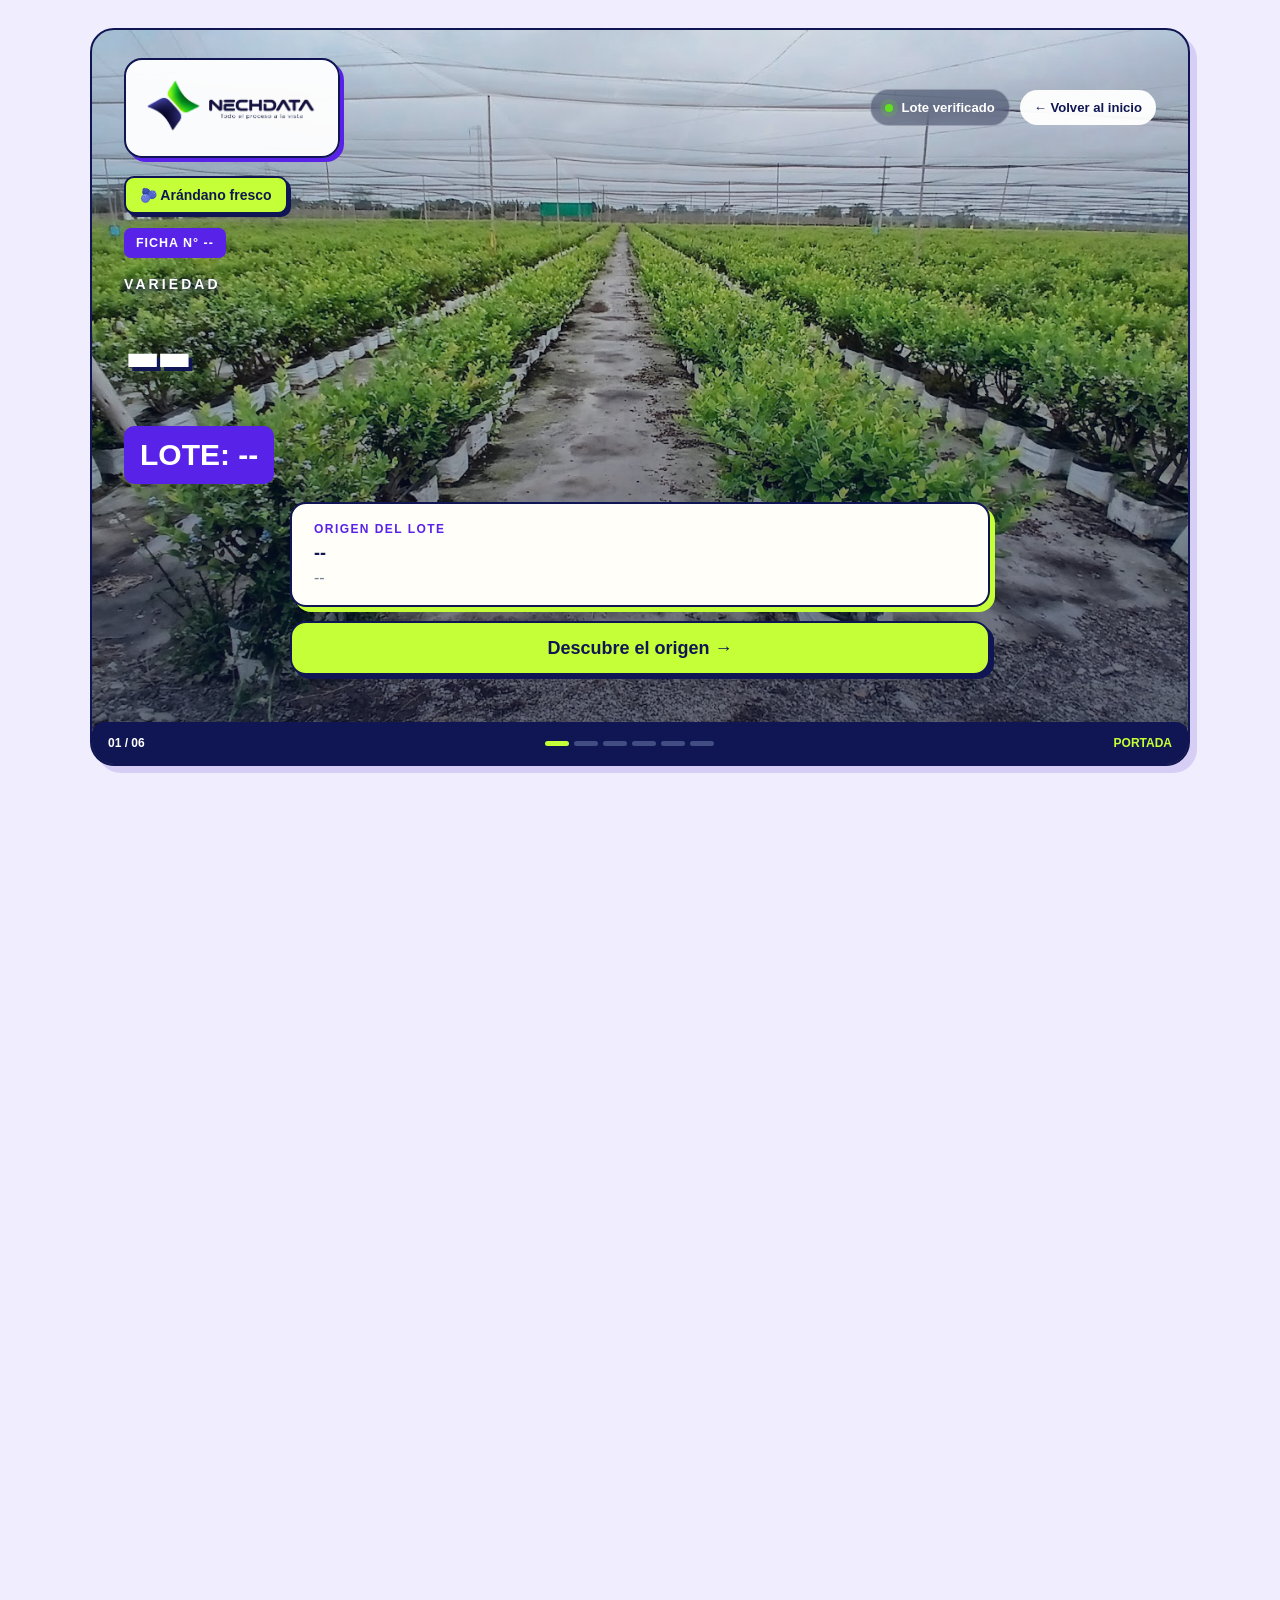
==== commit 12c07a8e: "Lista la ficha NFC" ====
--- a/ficha_publica.html
+++ b/ficha_publica.html
@@ -22,7 +22,7 @@
 </head>
 
 
-<body>
+<body class="fp-pop">
 
 
 <!-- ==========================================
@@ -126,42 +126,31 @@
 
         <!-- ORIGEN RESUMIDO -->
 
-        <div class="fp-portada-inferior">
-
-          <div class="fp-origen-card">
-
-            <div>
-
-              <span>
-                ORIGEN DEL LOTE
-              </span>
-
-              <strong id="fundoPublico">
-                --
-              </strong>
-
-              <p id="origenPublico">
-                --
-              </p>
-
+               <div class="fp-portada-inferior">
+
+            <div class="fp-origen-card">
+                <div>
+                    <span>ORIGEN DEL LOTE</span>
+                    <strong id="fundoPublico">--</strong>
+                    <p id="origenPublico">--</p>
+                </div>
             </div>
 
-
-            <div class="fp-flecha">
-              →
-            </div>
-
-          </div>
-
-        </div>
-
-
-      </div>
-
-    </section>
-
-  </section>
-
+            <button
+                type="button"
+                class="fp-descubre-btn"
+                id="btnPortadaSiguiente"
+            >
+                Descubre el origen →
+            </button>
+
+        </div><!-- FIN fp-portada-inferior -->
+
+    </div><!-- FIN fp-portada-contenido -->
+
+    </section><!-- FIN fp-portada -->
+
+</section><!-- FIN slide Portada -->
 
 
   <!-- ========================================
@@ -623,8 +612,6 @@
     <div class="fp-calidad-grid">
 
 
-      <!-- FIRMEZA -->
-
 <!-- FIRMEZA -->
 
 <div class="fp-calidad-card">
@@ -874,6 +861,15 @@
 
     </div>
 
+    <div class="fp-info-imagen">
+
+  <img
+    src="IMAGENES/arandano_calibre.jpg"
+    alt="Calibre de arándanos según su diámetro"
+  >
+
+</div>
+
 
     <div class="fp-info-fuente">
 
@@ -991,11 +987,10 @@
 
     <div class="fp-info-imagen">
   <img
-    src="IMAGENES/arandano_brix.png"
+    src="IMAGENES/arandano_brix.jpeg"
     alt="Medición de grados Brix en arándanos"
   >
 </div>
-
 
     <div class="fp-info-fuente">
 
@@ -1346,6 +1341,21 @@
 
 </div>
 
+<!-- CIERRE DE GRID DE CALIDAD -->
+</div>
+
+
+<!-- CIERRE DE fp-calidad-slide -->
+</section>
+
+
+<!-- CIERRE DEL SLIDE 04 · CALIDAD -->
+</section>
+
+
+<!-- ========================================
+     05 · PACKING
+========================================= -->
 
   <!-- ========================================
        05 · PACKING
@@ -1404,150 +1414,222 @@
        06 · RECORRIDO
   ========================================= -->
 
-  <section class="fp-slide" data-title="Recorrido">
-
-    <section class="ficha-bloque fp-recorrido-slide">
-
-      <div class="fp-slide-top">
-
-        <button
-          type="button"
-          class="fp-nav-btn"
-        >
-          ←
-        </button>
-
-
-        <span class="fp-contador">
-          05 / 09 · RECORRIDO
-        </span>
-
-
-        <button
-          type="button"
-          class="fp-nav-btn"
-        >
-          →
-        </button>
-
-      </div>
-
-
-      <h2>
-        📍 Recorrido del lote
-      </h2>
-
-
-      <div class="timeline-publica">
-
-
-        <div class="paso-traza">
-
-          <div class="icono-traza">
-            🌱
-          </div>
-
-          <div>
-
-            <strong>
-              Origen
-            </strong>
-
-            <p id="rutaOrigen">
-              Origen pendiente
-            </p>
-
-          </div>
-
+<section class="fp-slide" data-title="Recorrido">
+
+  <section class="ficha-bloque fp-recorrido-slide">
+
+    <div class="fp-slide-top">
+      <button type="button" class="fp-nav-btn">←</button>
+
+      <span class="fp-contador">
+        06 / 09 · RECORRIDO
+      </span>
+
+      <button type="button" class="fp-nav-btn">→</button>
+    </div>
+
+    <h2>📍 Recorrido del lote</h2>
+
+    <!-- FOTO REFERENCIAL -->
+    <figure class="fp-recorrido-foto">
+      <img
+        src="IMAGENES/recorrido_arandano.jpg"
+        alt="Contenedores y transporte en una terminal logística"
+      >
+      <figcaption>
+        Imagen referencial del proceso logístico.
+      </figcaption>
+    </figure>
+
+    <!-- AVISO DEL EJEMPLO -->
+    <p class="fp-recorrido-aviso" id="avisoRecorrido">
+      Sin información de recorrido registrada.
+    </p>
+
+    <!-- FECHAS JUNTAS -->
+    <div class="fp-recorrido-fechas">
+
+      <div>
+        <span>FECHA DE DESPACHO</span>
+        <strong id="rutaFechaDespacho">--</strong>
+      </div>
+
+      <div>
+        <span>LLEGADA ESTIMADA</span>
+        <strong id="rutaLlegada">--</strong>
+      </div>
+
+    </div>
+
+    <!-- CUATRO ETAPAS -->
+    <div class="timeline-publica">
+
+      <div class="paso-traza">
+        <div class="icono-traza">🌱</div>
+        <div>
+          <strong>Origen</strong>
+          <p id="rutaOrigen">Origen pendiente</p>
         </div>
-
-
-        <div class="linea-traza"></div>
-
-
-        <div class="paso-traza">
-
-          <div class="icono-traza">
-            📦
-          </div>
-
-          <div>
-
-            <strong>
-              Packing
-            </strong>
-
-            <p id="rutaDespacho">
-              Puerto de salida pendiente
-            </p>
-
-          </div>
-
+      </div>
+
+      <div class="linea-traza"></div>
+
+      <div class="paso-traza">
+        <div class="icono-traza">📦</div>
+        <div>
+          <strong>Packing</strong>
+          <p>Selección, acondicionamiento y empaque.</p>
+          <p>Consulta los registros en la página anterior.</p>
         </div>
-
-
-        <div class="linea-traza"></div>
-
-
-        <div class="paso-traza">
-
-          <div class="icono-traza">
-            🚚
-          </div>
-
-          <div>
-
-            <strong>
-              Despacho
-            </strong>
-
-            <p id="rutaEstado">
-              Estado pendiente
-            </p>
-
-          </div>
-
+      </div>
+
+      <div class="linea-traza"></div>
+
+      <div class="paso-traza">
+        <div class="icono-traza">🚚</div>
+        <div>
+          <strong>Despacho</strong>
+          <p id="rutaTransportista">Transportista pendiente</p>
+<p id="rutaDespacho">Puerto de origen pendiente</p>
         </div>
-
-
-        <div class="linea-traza"></div>
-
-
-        <div class="paso-traza">
-
-          <div class="icono-traza">
-            🌎
-          </div>
-
-          <div>
-
-            <strong>
-              Destino
-            </strong>
-
-            <p id="rutaDestino">
-              Destino pendiente
-            </p>
-
-            <p id="rutaLlegada">
-              Llegada pendiente
-            </p>
-
-          </div>
-
+      </div>
+
+      <div class="linea-traza"></div>
+
+      <div class="paso-traza">
+        <div class="icono-traza">🌎</div>
+        <div>
+          <strong>Destino</strong>
+          <p id="rutaDestino">Destino pendiente</p>
         </div>
-
-
-      </div>
-
-
-    </section>
+      </div>
+
+    </div>
+
+    <!-- ESTADO AL FINAL -->
+    <div class="fp-seguimiento">
+
+    <div class="fp-seguimiento-cabecera">
+        <span class="fp-seguimiento-icono" aria-hidden="true">🚢</span>
+
+        <div>
+            <span class="fp-seguimiento-etiqueta">
+                ESTADO DEL ENVÍO
+            </span>
+
+            <strong id="rutaEstado">Sin registro</strong>
+
+            <p>Destino del ejemplo: North Vancouver, Canadá.</p>
+        </div>
+
+        <span class="fp-seguimiento-demo">DEMO</span>
+    </div>
+
+    <p class="fp-seguimiento-nota">
+        Historial ilustrativo de 2024. Los movimientos logísticos
+        son simulados; la fecha de packing procede del ticket.
+    </p>
+
+    <details class="fp-seguimiento-detalle">
+        <summary>📍 Ver movimientos</summary>
+
+        <div class="fp-eventos">
+
+            <article class="fp-evento fp-evento-actual">
+                <span class="fp-evento-punto" aria-hidden="true"></span>
+
+                <div>
+                    <time datetime="2024-11-15">15 NOV 2024</time>
+                    <h3>En puerto de destino</h3>
+                    <p>
+                        Arribo simulado al puerto de Vancouver.
+                        Pendiente de liberación y traslado al importador.
+                    </p>
+                    <span class="fp-evento-insignia">Último movimiento simulado</span>
+                </div>
+            </article>
+
+            <article class="fp-evento">
+                <span class="fp-evento-punto" aria-hidden="true"></span>
+
+                <div>
+                    <time datetime="2024-10-21">21 OCT 2024</time>
+                    <h3>En tránsito marítimo</h3>
+                    <p>
+                        Salida simulada del puerto de origen,
+                        con destino a Canadá.
+                    </p>
+                </div>
+            </article>
+
+            <article class="fp-evento">
+                <span class="fp-evento-punto" aria-hidden="true"></span>
+
+                <div>
+                    <time datetime="2024-10-20">20 OCT 2024</time>
+                    <h3>En puerto de origen</h3>
+                    <p>
+                        Ingreso simulado al puerto del Callao
+                        para gestionar el embarque.
+                    </p>
+                </div>
+            </article>
+
+            <article class="fp-evento">
+                <span class="fp-evento-punto" aria-hidden="true"></span>
+
+                <div>
+                    <time datetime="2024-10-18">18 OCT 2024</time>
+                    <h3>Packing registrado</h3>
+                    <p>
+                        Fecha indicada en el ticket.
+                        Packinghouse: VERDEFLOR S.A.C.
+                    </p>
+                    <span class="fp-evento-insignia fp-evento-documentado">
+                        Dato del ticket
+                    </span>
+                </div>
+            </article>
+
+        </div>
+    </details>
+
+    <details class="fp-seguimiento-detalle">
+        <summary>📦 Datos del envío</summary>
+
+        <dl class="fp-envio-datos">
+            <div>
+                <dt>Exportador · ticket</dt>
+                <dd>GO EXPORT PERU S.A.C.</dd>
+            </div>
+
+            <div>
+                <dt>Importador · ticket</dt>
+                <dd>BIG H FOODS INC</dd>
+            </div>
+
+            <div>
+                <dt>Ubicación del importador · ticket</dt>
+                <dd>North Vancouver, Columbia Británica, Canadá.</dd>
+            </div>
+
+            <div>
+                <dt>Ruta simulada</dt>
+                <dd>Callao, Perú → Vancouver, Canadá.</dd>
+            </div>
+
+            <div>
+                <dt>Modalidad del ejemplo</dt>
+                <dd>Transporte marítimo en contenedor refrigerado.</dd>
+            </div>
+        </dl>
+    </details>
+
+</div>
 
   </section>
 
-
-</div>
-
+</section>
 
 <!-- ==========================================
      FOOTER
--- a/CSS/estilos.css
+++ b/CSS/estilos.css
@@ -1734,6 +1734,114 @@
     grid-template-columns: 1fr;
   }
 
+}
+/* ==========================================
+   05 · PACKING Y POSCOSECHA
+========================================== */
+
+.fp-slider .fp-slide .fp-packing-slide {
+    width: calc(100% - 48px);
+    max-width: 900px;
+
+    margin: 0 auto;
+    padding: 18px 22px;
+
+    box-sizing: border-box;
+
+    border: 1px solid #e0e7ed;
+    border-radius: 30px;
+
+    background: #f4f6f1;
+
+    box-shadow:
+        0 18px 48px rgba(16, 22, 83, 0.10);
+
+    overflow: visible;
+}
+
+.fp-packing-slide > h2 {
+    margin: 20px 0 16px;
+
+    color: #101653;
+
+    font-size: clamp(1.8rem, 4vw, 2.8rem);
+    line-height: 1.1;
+}
+
+/* TARJETAS */
+
+.fp-packing-slide .dato-publico,
+.fp-packing-slide .dato-packing {
+    position: relative;
+
+    padding: 16px 18px;
+
+    box-sizing: border-box;
+
+    border: 1px solid #dce4df;
+    border-radius: 22px;
+
+    background: #ffffff;
+
+    overflow: visible;
+}
+
+.fp-packing-slide .dato-publico > span,
+.fp-packing-slide .dato-packing > span {
+    display: block;
+
+    margin-bottom: 8px;
+
+    color: #68756e;
+
+    font-size: 0.72rem;
+    font-weight: 900;
+
+    letter-spacing: 0.08em;
+}
+
+.fp-packing-slide .dato-publico > strong,
+.fp-packing-slide .dato-packing > strong {
+    display: block;
+
+    color: #101653;
+
+    font-size: 1.35rem;
+    line-height: 1.2;
+}
+
+/* POPUP ABIERTO: OREJITA ROSADA */
+
+.fp-packing-slide
+:is(.dato-publico, .dato-packing)
+:has(.fp-calidad-popup.activo) {
+    z-index: 10;
+}
+
+.fp-packing-slide
+:is(.dato-publico, .dato-packing):has(.fp-calidad-popup.activo)
+.fp-info-oreja {
+    background: #ff4e75;
+    color: #ffffff;
+
+    animation: none;
+}
+
+/* CELULAR */
+
+@media (max-width: 700px) {
+    .fp-slider .fp-slide .fp-packing-slide {
+        width: 100%;
+        max-width: none;
+
+        margin: 0;
+        padding: 18px;
+
+        border: 0;
+        border-radius: 0;
+
+        box-shadow: none;
+    }
 }
 /* ==========================================
    LOGO NECHDATA
@@ -3528,7 +3636,12 @@
     color: #ffffff;
 
     font-size: 1.2rem;
-}
+    cursor: pointer;
+    border: none;
+    position: relative;
+    z-index: 10;
+}
+
 
 
 /* =========================================================
@@ -4636,7 +4749,1207 @@
 
 }
 
-
+/* ==========================================
+   RECORRIDO PÚBLICO · FORMATO VERTICAL
+========================================== */
+
+.fp-slider .fp-slide .fp-recorrido-slide {
+    width: calc(100% - 36px);
+    max-width: 620px;
+
+    margin: 0 auto;
+    padding: 22px;
+
+    box-sizing: border-box;
+
+    border: 1px solid #e0e7df;
+    border-radius: 30px;
+
+    background: #f4f6f1;
+
+    box-shadow:
+        0 18px 48px rgba(16, 22, 83, 0.10);
+}
+
+.fp-recorrido-slide > h2 {
+    margin: 20px 0;
+
+    color: #101653;
+
+    font-size: clamp(1.7rem, 4vw, 2.3rem);
+    line-height: 1.15;
+}
+
+/* TARJETA BLANCA */
+
+.fp-recorrido-slide .timeline-publica {
+    display: flex;
+    flex-direction: column;
+
+    align-items: stretch;
+    justify-content: flex-start;
+
+    gap: 0;
+
+    padding: 24px;
+
+    border: 1px solid #e0e7df;
+    border-radius: 26px;
+
+    background: #ffffff;
+
+    counter-reset: etapa;
+
+    box-shadow:
+        0 16px 35px rgba(30, 60, 40, 0.08);
+}
+
+/* CADA ETAPA */
+
+.fp-recorrido-slide .paso-traza {
+    flex: none;
+
+    display: grid;
+    grid-template-columns: 38px minmax(0, 1fr);
+
+    align-items: center;
+    gap: 16px;
+
+    min-width: 0;
+    min-height: 66px;
+
+    text-align: center;
+
+    counter-increment: etapa;
+}
+
+/* NÚMEROS EN LUGAR DE EMOJIS */
+
+.fp-recorrido-slide .icono-traza {
+    width: 36px;
+    height: 36px;
+
+    display: grid;
+    place-items: center;
+
+    margin: 0;
+
+    border-radius: 13px;
+
+    background: #e2f0e7;
+
+    font-size: 0;
+}
+
+.fp-recorrido-slide .icono-traza::before {
+    content: counter(etapa, decimal-leading-zero);
+
+    color: #07856b;
+
+    font-size: 0.85rem;
+    font-weight: 900;
+}
+
+/* TEXTO */
+
+.fp-recorrido-slide .paso-traza > div:last-child {
+    min-width: 0;
+}
+
+.fp-recorrido-slide .paso-traza strong {
+    display: block;
+
+    color: #101653;
+
+    font-size: 1rem;
+    font-weight: 800;
+}
+
+.fp-recorrido-slide .paso-traza p {
+    margin: 6px 0 0;
+
+    color: #718191;
+
+    font-size: 0.8rem;
+    line-height: 1.5;
+
+    overflow-wrap: anywhere;
+}
+
+/* LÍNEA VERTICAL ENTRE NÚMEROS */
+
+.fp-recorrido-slide .linea-traza {
+    flex: none;
+
+    align-self: flex-start;
+
+    width: 1px;
+    height: 24px;
+
+    margin: 0 0 0 18px;
+
+    background: #d5e2d9;
+}
+
+/* CELULAR */
+
+@media (max-width: 700px) {
+    .fp-slider .fp-slide .fp-recorrido-slide {
+        width: 100%;
+        max-width: none;
+
+        padding: 18px;
+
+        border: 0;
+        border-radius: 0;
+
+        box-shadow: none;
+    }
+
+    .fp-recorrido-slide .timeline-publica {
+        padding: 20px 16px;
+    }
+}
+
+/* PACKING · TARJETAS CON POPUP */
+
+.fp-slide .fp-packing-grid {
+    grid-template-columns: repeat(2, minmax(0, 1fr));
+    gap: 14px;
+
+    overflow: visible;
+}
+
+.fp-packing-card {
+    min-width: 0;
+}
+
+.fp-packing-card .fp-calidad-resumen {
+    padding-right: 20px;
+}
+
+.fp-packing-card .fp-calidad-resumen strong {
+    overflow-wrap: anywhere;
+}
+
+.fp-packing-card:has(.fp-calidad-popup.activo) {
+    z-index: 100;
+}
+
+/* En la columna derecha, el popup abre a la izquierda. */
+
+.fp-packing-card:nth-child(even) .fp-calidad-popup {
+    left: auto;
+    right: calc(100% + 14px);
+}
+
+@media (max-width: 700px) {
+    .fp-slide .fp-packing-grid {
+        grid-template-columns: 1fr;
+    }
+
+    .fp-packing-card .fp-calidad-popup,
+    .fp-packing-card:nth-child(even) .fp-calidad-popup {
+        top: calc(100% + 10px);
+        left: 0;
+        right: auto;
+
+        width: 100%;
+        max-width: none;
+
+        box-sizing: border-box;
+    }
+}
+
+/* Ajustes de la presentación de Recorrido */
+
+.fp-slider .fp-slide .fp-recorrido-slide {
+  box-sizing: border-box;
+  min-width: 0;
+}
+
+.fp-recorrido-slide .fp-recorrido-foto {
+  width: 100%;
+  min-width: 0;
+  margin: 0 0 16px;
+}
+
+.fp-recorrido-slide .fp-recorrido-foto img {
+  display: block;
+  width: 100%;
+  max-width: 100%;
+  height: auto;
+  border-radius: 18px;
+}
+
+.fp-recorrido-slide .fp-recorrido-foto figcaption {
+  margin-top: 7px;
+  font-size: 11px;
+  line-height: 1.5;
+  color: #718191;
+  text-align: center;
+}
+
+.fp-recorrido-slide .fp-recorrido-aviso {
+  margin: 0 0 16px;
+  padding: 12px 14px;
+  border-radius: 12px;
+  background: #e8f2ec;
+  color: #426654;
+  font-size: 12px;
+  line-height: 1.6;
+}
+
+.fp-recorrido-slide .fp-recorrido-fechas {
+  display: grid;
+  grid-template-columns: repeat(2, minmax(0, 1fr));
+  gap: 12px;
+  margin-bottom: 16px;
+}
+
+.fp-recorrido-slide .fp-recorrido-fechas > div,
+.fp-recorrido-slide .fp-recorrido-estado {
+  padding: 14px;
+  border: 1px solid #dce7df;
+  border-radius: 14px;
+  background: #fff;
+}
+
+.fp-recorrido-slide .fp-recorrido-fechas span,
+.fp-recorrido-slide .fp-recorrido-estado > span {
+  display: block;
+  margin-bottom: 6px;
+  color: #718191;
+  font-size: 10px;
+  letter-spacing: 0.7px;
+}
+
+.fp-recorrido-slide .fp-recorrido-fechas strong,
+.fp-recorrido-slide .fp-recorrido-estado > strong {
+  display: block;
+  color: #17265f;
+  font-size: 14px;
+  overflow-wrap: anywhere;
+}
+
+.fp-recorrido-slide .timeline-publica .paso-traza {
+  flex: none;
+  width: 100%;
+  box-sizing: border-box;
+  text-align: left;
+}
+
+.fp-recorrido-slide .paso-traza > div:last-child {
+  min-width: 0;
+}
+
+.fp-recorrido-slide .paso-traza strong {
+  display: block;
+  font-size: 15px;
+  color: #17265f;
+}
+
+.fp-recorrido-slide .paso-traza p {
+  margin: 5px 0 0;
+  font-size: 12px;
+  line-height: 1.6;
+  overflow-wrap: anywhere;
+}
+
+.fp-recorrido-slide .icono-traza {
+  margin-bottom: 0;
+}
+
+.fp-recorrido-slide .fp-recorrido-estado {
+  margin-top: 16px;
+}
+
+@media (max-width: 380px) {
+  .fp-recorrido-slide .fp-recorrido-fechas {
+    grid-template-columns: 1fr;
+  }
+}
+/* ==========================================
+   SEGUIMIENTO DEL ENVÍO — RECORRIDO
+========================================== */
+
+.fp-recorrido-slide .fp-seguimiento {
+    margin-top: 16px;
+    padding: 18px;
+    background: #fff;
+    border: 1px solid #dce7df;
+    border-radius: 20px;
+}
+
+.fp-seguimiento .fp-seguimiento-cabecera {
+    display: flex;
+    align-items: flex-start;
+    gap: 12px;
+}
+
+.fp-seguimiento-cabecera > div {
+    flex: 1;
+    min-width: 0;
+}
+
+.fp-seguimiento .fp-seguimiento-icono {
+    display: grid;
+    place-items: center;
+    flex-shrink: 0;
+    width: 42px;
+    height: 42px;
+    background: #e5f3ec;
+    border-radius: 14px;
+    font-size: 23px;
+}
+
+.fp-seguimiento .fp-seguimiento-etiqueta {
+    display: block;
+    margin-bottom: 5px;
+    font-size: 10px;
+    letter-spacing: 0.8px;
+    color: #718191;
+}
+
+.fp-seguimiento #rutaEstado {
+    display: block;
+    font-size: 18px;
+    color: #167453;
+}
+
+.fp-seguimiento-cabecera p {
+    margin: 7px 0 0;
+    font-size: 12px;
+    line-height: 1.5;
+    color: #718191;
+}
+
+.fp-seguimiento .fp-seguimiento-demo {
+    padding: 5px 7px;
+    border-radius: 7px;
+    background: #fff2d8;
+    color: #805b16;
+    font-size: 9px;
+    font-weight: 700;
+}
+
+.fp-seguimiento .fp-seguimiento-nota {
+    margin: 14px 0;
+    font-size: 11px;
+    line-height: 1.6;
+    color: #718191;
+}
+
+.fp-seguimiento .fp-seguimiento-detalle + .fp-seguimiento-detalle {
+    margin-top: 10px;
+}
+
+.fp-seguimiento-detalle > summary {
+    padding: 12px 14px;
+    border: 1px solid #dce7df;
+    border-radius: 12px;
+    background: #f4f8f5;
+    color: #245a44;
+    font-size: 13px;
+    font-weight: 700;
+    cursor: pointer;
+}
+
+.fp-seguimiento-detalle > summary:hover,
+.fp-seguimiento-detalle[open] > summary {
+    background: #e5f3ec;
+}
+
+.fp-seguimiento-detalle > summary:focus-visible {
+    outline: 3px solid #83bba2;
+    outline-offset: 3px;
+}
+
+.fp-seguimiento .fp-eventos {
+    padding: 20px 4px 0;
+}
+
+.fp-seguimiento .fp-evento {
+    position: relative;
+    display: grid;
+    grid-template-columns: 16px minmax(0, 1fr);
+    gap: 12px;
+    padding-bottom: 24px;
+}
+
+.fp-evento:not(:last-child)::before {
+    content: "";
+    position: absolute;
+    top: 13px;
+    bottom: 0;
+    left: 6px;
+    width: 2px;
+    background: #dce7df;
+}
+
+.fp-evento .fp-evento-punto {
+    position: relative;
+    z-index: 1;
+    width: 14px;
+    height: 14px;
+    margin-top: 2px;
+    border-radius: 50%;
+    background: #bad3c6;
+}
+
+.fp-evento-actual .fp-evento-punto {
+    background: #16805a;
+    box-shadow: 0 0 0 4px #e5f3ec;
+}
+
+.fp-evento time {
+    font-size: 10px;
+    font-weight: 700;
+    letter-spacing: 0.5px;
+    color: #718191;
+}
+
+.fp-seguimiento .fp-evento h3 {
+    margin: 5px 0;
+    font-size: 14px;
+    color: #17265f;
+}
+
+.fp-seguimiento .fp-evento p {
+    margin: 0;
+    font-size: 12px;
+    line-height: 1.6;
+    color: #718191;
+}
+
+.fp-evento .fp-evento-insignia {
+    display: inline-block;
+    margin-top: 8px;
+    padding: 4px 8px;
+    border-radius: 6px;
+    background: #fff2d8;
+    color: #805b16;
+    font-size: 10px;
+}
+
+.fp-evento .fp-evento-documentado {
+    background: #e5f3ec;
+    color: #245a44;
+}
+
+.fp-seguimiento .fp-envio-datos {
+    margin: 14px 0 0;
+}
+
+.fp-envio-datos > div {
+    padding: 10px 0;
+    border-bottom: 1px solid #edf1ee;
+}
+
+.fp-envio-datos > div:last-child {
+    border-bottom: 0;
+}
+
+.fp-envio-datos dt {
+    margin-bottom: 5px;
+    font-size: 11px;
+    color: #718191;
+}
+
+.fp-envio-datos dd {
+    margin: 0;
+    font-size: 12px;
+    line-height: 1.6;
+    color: #17265f;
+    overflow-wrap: anywhere;
+}
+/* ==========================================
+   NECHDATA · AGROTECH POP DATA
+========================================== */
+
+body.fp-pop {
+    --pop-violeta: #5922e8;
+    --pop-lima: #c4ff38;
+    --pop-navy: #101653;
+    --pop-coral: #ff705e;
+    --pop-perla: #fffef8;
+
+    background: #f0edff;
+    color: var(--pop-navy);
+}
+
+/* TARJETAS PRINCIPALES */
+
+.fp-pop .fp-slider .fp-slide .fp-origen-slide,
+.fp-pop .fp-slider .fp-slide .fp-lote-slide,
+.fp-pop .fp-slider .fp-slide .fp-calidad-slide {
+    background: var(--pop-perla);
+    border: 2px solid var(--pop-navy);
+    border-radius: 24px;
+    box-shadow: 7px 7px 0 #d7cef6;
+    box-sizing: border-box;
+}
+
+/* CABECERA VIOLETA */
+
+.fp-pop .fp-slide-top {
+    margin-bottom: 24px;
+    padding: 12px 14px;
+    background: var(--pop-violeta);
+    border: 0;
+    border-radius: 14px;
+    box-shadow: 0 4px 0 var(--pop-navy);
+}
+
+.fp-pop .fp-contador {
+    color: #fff;
+    font-size: 13px;
+    font-weight: 900;
+    letter-spacing: 0.08em;
+}
+
+.fp-pop .fp-nav-btn,
+.fp-pop .fp-flecha {
+    width: 42px;
+    height: 42px;
+    background: var(--pop-lima);
+    color: var(--pop-navy);
+    border: 2px solid var(--pop-navy);
+    border-radius: 12px;
+    box-shadow: 3px 3px 0 var(--pop-navy);
+}
+
+.fp-pop .fp-nav-btn:hover,
+.fp-pop .fp-flecha:hover {
+    background: #fff;
+    color: var(--pop-navy);
+    transform: translate(2px, 2px);
+    box-shadow: 1px 1px 0 var(--pop-navy);
+}
+
+/* TÍTULOS */
+
+.fp-pop .fp-kicker {
+    display: inline-block;
+    padding: 6px 10px;
+    margin-bottom: 10px;
+    background: var(--pop-lima);
+    color: var(--pop-navy);
+    border-radius: 6px;
+    font-size: 12px;
+    font-weight: 900;
+}
+
+.fp-pop .fp-origen-intro h2,
+.fp-pop .fp-lote-intro h2,
+.fp-pop .fp-calidad-intro h2 {
+    font-size: clamp(32px, 4.5vw, 58px);
+    font-weight: 900;
+    line-height: 1.04;
+    letter-spacing: -0.04em;
+}
+
+.fp-pop .fp-origen-intro p,
+.fp-pop .fp-lote-intro p,
+.fp-pop .fp-calidad-intro p {
+    color: #394269;
+    font-size: 16px;
+    line-height: 1.6;
+}
+
+/* PORTADA — CONSERVA TU FOTO DE FONDO */
+
+.fp-pop .fp-portada {
+    border: 2px solid var(--pop-navy);
+    border-radius: 24px;
+    box-shadow: 7px 7px 0 #d7cef6;
+}
+
+.fp-pop .fp-marca {
+    border: 2px solid var(--pop-navy);
+    box-shadow: 4px 4px 0 var(--pop-violeta);
+}
+
+.fp-pop .fp-portada-centro {
+    justify-self: start;
+    text-align: left;
+}
+
+.fp-pop .fp-cultivo {
+    background: var(--pop-lima);
+    color: var(--pop-navy);
+    border: 2px solid var(--pop-navy);
+    border-radius: 10px;
+    backdrop-filter: none;
+    font-size: 14px;
+    box-shadow: 3px 3px 0 var(--pop-navy);
+}
+
+.fp-pop .fp-etiqueta {
+    margin: 0 0 18px;
+    background: var(--pop-violeta);
+    color: #fff;
+    border: 0;
+    border-radius: 7px;
+    backdrop-filter: none;
+    font-weight: 800;
+}
+
+.fp-pop .fp-subtitulo {
+    opacity: 1;
+    font-size: 14px;
+    text-shadow: 0 2px 6px #101653;
+}
+
+.fp-pop .fp-portada-centro h1 {
+    font-size: clamp(60px, 9vw, 112px);
+    font-weight: 900;
+    text-shadow: 4px 4px 0 var(--pop-navy);
+}
+
+.fp-pop .fp-lote {
+    display: inline-block;
+    max-width: 100%;
+    box-sizing: border-box;
+    padding: 12px 16px;
+    background: var(--pop-violeta);
+    color: #fff;
+    border-radius: 10px;
+    font-size: clamp(18px, 2.8vw, 30px);
+    overflow-wrap: anywhere;
+}
+
+.fp-pop .fp-origen-card {
+    border: 2px solid var(--pop-navy);
+    border-radius: 16px;
+    background: var(--pop-perla);
+    box-shadow: 5px 5px 0 var(--pop-lima);
+}
+
+.fp-pop .fp-origen-card span {
+    color: var(--pop-violeta);
+    font-size: 12px;
+}
+
+.fp-pop .fp-origen-card strong {
+    font-size: 18px;
+}
+
+/* ORIGEN */
+
+.fp-pop .fp-foto-origen {
+    border: 2px solid var(--pop-navy);
+    border-radius: 18px;
+}
+
+.fp-pop .fp-ubicacion-pill {
+    background: var(--pop-coral);
+    color: var(--pop-navy);
+    border: 2px solid var(--pop-navy);
+    border-radius: 9px;
+    backdrop-filter: none;
+    font-size: 13px;
+    line-height: 1.5;
+}
+
+.fp-pop .fp-foto-info h3 {
+    font-weight: 900;
+}
+
+.fp-pop .fp-subtitulo-bloque span {
+    color: var(--pop-violeta);
+    font-size: 12px;
+}
+
+.fp-pop .fp-subtitulo-bloque h3 {
+    font-size: 25px;
+    font-weight: 900;
+}
+
+.fp-pop .fp-origen-mapa iframe {
+    border: 2px solid var(--pop-navy);
+    box-sizing: border-box;
+    border-radius: 16px;
+}
+
+.fp-pop .fp-origen-mapa .info-ubicacion {
+    background: #eee7ff;
+    border-color: #c7b5f1;
+}
+
+.fp-pop .fp-origen-datos .dato-publico {
+    background: #fff;
+    border: 2px solid #d9cef2;
+}
+
+.fp-pop .fp-origen-datos .dato-publico span {
+    color: #51446d;
+    font-size: 12px;
+    font-weight: 800;
+}
+
+.fp-pop .fp-origen-datos .dato-publico strong {
+    font-size: 17px;
+}
+
+/* LOTE — FOTO ARRIBA, DATOS EN FRANJA VIOLETA */
+
+.fp-pop .fp-lote-hero {
+    display: flex;
+    flex-direction: column;
+    min-height: 0;
+    border: 2px solid var(--pop-navy);
+    border-radius: 18px;
+    background: var(--pop-violeta);
+}
+
+.fp-pop .fp-lote-hero > img {
+    position: static;
+    width: 100%;
+    height: clamp(220px, 30vw, 360px);
+    object-fit: cover;
+}
+
+.fp-pop .fp-lote-degradado {
+    display: none;
+}
+
+.fp-pop .fp-lote-identidad {
+    position: static;
+    padding: 22px;
+    background: var(--pop-violeta);
+    color: #fff;
+}
+
+.fp-pop .fp-lote-identidad > span {
+    color: var(--pop-lima);
+    font-size: 13px;
+}
+
+.fp-pop .fp-lote-identidad h3 {
+    color: #fff;
+    font-size: clamp(28px, 4.5vw, 56px);
+    font-weight: 900;
+    line-height: 1.1;
+    overflow-wrap: anywhere;
+}
+
+.fp-pop .fp-lote-identidad p {
+    font-size: 16px;
+    line-height: 1.5;
+}
+
+.fp-pop .fp-lote-foto-secundaria {
+    border: 2px solid var(--pop-navy);
+    border-radius: 18px;
+}
+
+.fp-pop .fp-variedad-acordeon {
+    border: 2px solid var(--pop-navy);
+    border-radius: 14px;
+    box-shadow: 4px 4px 0 var(--pop-navy);
+}
+
+.fp-pop .fp-variedad-acordeon summary {
+    background: var(--pop-lima);
+    color: var(--pop-navy);
+    font-size: 16px;
+    font-weight: 900;
+}
+
+.fp-pop .fp-variedad-detalle {
+    padding-top: 18px;
+}
+
+/* CALIDAD */
+
+.fp-pop .fp-calidad-grid > .fp-calidad-card {
+    min-height: 124px;
+    padding: 20px;
+    border: 2px solid var(--pop-navy);
+    border-radius: 18px;
+    background: #fff;
+}
+
+.fp-pop .fp-calidad-grid > .fp-calidad-card:nth-child(1) {
+    background: var(--pop-lima);
+}
+
+.fp-pop .fp-calidad-grid > .fp-calidad-card:nth-child(3),
+.fp-pop .fp-calidad-grid > .fp-calidad-card:nth-child(6) {
+    background: #eee7ff;
+}
+
+.fp-pop .fp-calidad-grid .fp-calidad-resumen {
+    padding-right: 28px;
+    gap: 12px;
+}
+
+.fp-pop .fp-calidad-grid .fp-calidad-resumen span {
+    color: var(--pop-navy);
+    font-size: 12px;
+    font-weight: 900;
+    letter-spacing: 0.08em;
+}
+
+.fp-pop .fp-calidad-grid .fp-calidad-resumen strong {
+    font-size: clamp(26px, 3.5vw, 42px);
+    font-weight: 900;
+}
+
+.fp-pop .fp-calidad-grid .fp-calidad-resumen .fp-calidad-texto {
+    font-size: clamp(17px, 2vw, 23px);
+}
+
+.fp-pop .fp-info-oreja {
+    background: var(--pop-lima);
+    color: var(--pop-navy);
+    border-color: var(--pop-navy);
+}
+
+.fp-pop .fp-calidad-popup {
+    background: var(--pop-perla);
+    border: 2px solid var(--pop-navy);
+    box-shadow: 6px 6px 0 #c7b5f1;
+}
+
+.fp-pop .fp-info-kicker {
+    color: var(--pop-violeta);
+    font-size: 12px;
+}
+
+/* NAVEGACIÓN CON TECLADO */
+
+.fp-pop .fp-nav-btn:focus-visible,
+.fp-pop .fp-flecha:focus-visible,
+.fp-pop .fp-info-oreja:focus-visible,
+.fp-pop summary:focus-visible {
+    outline: 3px solid var(--pop-coral);
+    outline-offset: 4px;
+}
+
+/* AJUSTES DEL ESTILO POP PARA CELULAR */
+
+@media (max-width: 700px) {
+
+    .fp-pop .fp-portada-contenido {
+        padding: 18px;
+    }
+
+    .fp-pop .fp-portada-superior,
+    .fp-pop .fp-acciones-superiores {
+        flex-wrap: wrap;
+        gap: 14px;
+    }
+
+    .fp-pop .fp-logo-nechdata {
+        width: 135px;
+    }
+
+    .fp-pop .fp-slider .fp-slide .fp-origen-slide,
+    .fp-pop .fp-slider .fp-slide .fp-lote-slide,
+    .fp-pop .fp-slider .fp-slide .fp-calidad-slide {
+        width: calc(100% - 24px);
+        max-width: none;
+        margin: 0 auto;
+        padding: 16px;
+        border: 2px solid var(--pop-navy);
+        border-radius: 20px;
+        box-shadow: 4px 4px 0 #d7cef6;
+    }
+
+    .fp-pop .fp-slide-top {
+        gap: 8px;
+        padding: 10px;
+    }
+
+    .fp-pop .fp-contador {
+        font-size: 11px;
+        letter-spacing: 0.04em;
+    }
+
+    .fp-pop .fp-foto-origen {
+        min-height: 330px;
+    }
+
+    .fp-pop .fp-foto-info {
+        left: 16px;
+        right: 16px;
+        bottom: 16px;
+    }
+
+    .fp-pop .fp-lote-identidad {
+        padding: 18px;
+    }
+
+    .fp-pop .fp-calidad-grid {
+        gap: 12px;
+    }
+
+    .fp-pop .fp-calidad-grid > .fp-calidad-card {
+        min-height: 112px;
+        padding: 14px;
+    }
+
+    .fp-pop .fp-calidad-grid .fp-calidad-resumen {
+        padding-right: 16px;
+    }
+
+    .fp-pop .fp-calidad-grid .fp-calidad-resumen span {
+        font-size: 11px;
+        letter-spacing: 0.03em;
+    }
+}
+
+@media (max-width: 430px) {
+
+    .fp-pop .fp-calidad-grid {
+        grid-template-columns: 1fr;
+    }
+}
+
+@media (prefers-reduced-motion: reduce) {
+
+    .fp-pop .fp-info-oreja {
+        animation: none;
+    }
+}
+
+/* ==========================================
+   POP · BOTÓN, FRANJAS Y ÚLTIMAS SLIDES
+========================================== */
+
+/* BOTÓN DE PORTADA */
+
+.fp-pop .fp-portada-inferior {
+    flex-direction: column;
+    align-items: center;
+    gap: 14px;
+}
+
+.fp-pop .fp-portada-inferior .fp-origen-card {
+    width: min(700px, 100%);
+    box-sizing: border-box;
+}
+
+.fp-pop .fp-descubre-btn {
+    width: min(700px, 100%);
+    min-height: 54px;
+    padding: 14px 20px;
+
+    background: var(--pop-lima);
+    color: var(--pop-navy);
+
+    border: 2px solid var(--pop-navy);
+    border-radius: 16px;
+    box-shadow: 4px 4px 0 var(--pop-navy);
+
+    font: inherit;
+    font-size: 18px;
+    font-weight: 900;
+    cursor: pointer;
+}
+
+.fp-pop .fp-descubre-btn:hover {
+    background: #fff;
+    transform: translate(2px, 2px);
+    box-shadow: 2px 2px 0 var(--pop-navy);
+}
+
+/* FRANJA INFERIOR DE CADA SLIDE */
+
+.fp-pop .fp-slide-footer {
+    display: flex;
+    align-items: center;
+    justify-content: space-between;
+    gap: 12px;
+
+    margin-top: 22px;
+    padding: 14px 16px;
+
+    background: var(--pop-navy);
+    color: #fff;
+    border-radius: 12px;
+
+    font-size: 12px;
+    font-weight: 900;
+}
+
+.fp-pop .fp-slide-footer > strong {
+    color: var(--pop-lima);
+    font-size: 12px;
+}
+
+.fp-pop .fp-footer-marcas {
+    display: flex;
+    flex: 1;
+    justify-content: center;
+    gap: 5px;
+}
+
+.fp-pop .fp-footer-marcas span {
+    width: 24px;
+    height: 5px;
+    border-radius: 10px;
+    background: #424d83;
+}
+
+.fp-pop .fp-footer-marcas .activo {
+    background: var(--pop-lima);
+}
+
+/* PACKING Y RECORRIDO */
+
+.fp-pop .fp-slider .fp-slide .fp-packing-slide,
+.fp-pop .fp-slider .fp-slide .fp-recorrido-slide {
+    background: var(--pop-perla);
+    border: 2px solid var(--pop-navy);
+    border-radius: 24px;
+    box-shadow: 7px 7px 0 #d7cef6;
+    box-sizing: border-box;
+}
+
+.fp-pop .fp-packing-slide > h2,
+.fp-pop .fp-recorrido-slide > h2 {
+    color: var(--pop-navy);
+    font-size: clamp(28px, 4vw, 44px);
+    font-weight: 900;
+    line-height: 1.1;
+    letter-spacing: -0.03em;
+}
+
+/* PACKING */
+
+.fp-pop .fp-packing-grid > .dato-publico {
+    background: #eee7ff;
+    border: 2px solid #c7b5f1;
+}
+
+.fp-pop .fp-packing-grid > .dato-publico span {
+    color: #51446d;
+    font-size: 12px;
+    font-weight: 800;
+}
+
+.fp-pop .fp-packing-grid > .dato-publico strong {
+    font-size: 20px;
+}
+
+.fp-pop .fp-packing-grid > .fp-packing-card {
+    padding: 20px;
+    border: 2px solid var(--pop-navy);
+    border-radius: 18px;
+}
+
+.fp-pop .fp-packing-grid > .fp-packing-card:nth-child(3) {
+    background: var(--pop-lima);
+}
+
+.fp-pop .fp-packing-grid > .fp-packing-card:nth-child(6),
+.fp-pop .fp-packing-grid > .fp-packing-card:nth-child(7) {
+    background: #eee7ff;
+}
+
+.fp-pop .fp-packing-card .fp-calidad-resumen span {
+    color: var(--pop-navy);
+    font-size: 12px;
+}
+
+.fp-pop .fp-packing-card .fp-calidad-resumen strong {
+    font-size: clamp(22px, 3vw, 30px);
+    font-weight: 900;
+}
+
+/* RECORRIDO */
+
+.fp-pop .fp-recorrido-slide .fp-recorrido-foto img {
+    border: 2px solid var(--pop-navy);
+    box-sizing: border-box;
+}
+
+.fp-pop .fp-recorrido-slide .fp-recorrido-aviso {
+    background: #eee7ff;
+    color: #51446d;
+    border-left: 5px solid var(--pop-violeta);
+    font-size: 12px;
+}
+
+.fp-pop .fp-recorrido-slide .fp-recorrido-fechas > div {
+    background: #fff;
+    border: 2px solid #c7b5f1;
+}
+
+.fp-pop .fp-recorrido-slide .fp-recorrido-fechas strong {
+    font-size: 18px;
+}
+
+.fp-pop .fp-recorrido-slide .timeline-publica {
+    border: 2px solid var(--pop-navy);
+    box-shadow: 4px 4px 0 #d7cef6;
+}
+
+.fp-pop .fp-recorrido-slide .icono-traza {
+    background: var(--pop-lima);
+    color: var(--pop-navy);
+    border: 2px solid var(--pop-navy);
+    box-sizing: border-box;
+}
+
+.fp-pop .fp-recorrido-slide .paso-traza strong {
+    font-size: 17px;
+}
+
+.fp-pop .fp-recorrido-slide .paso-traza p {
+    font-size: 13px;
+}
+
+.fp-pop .fp-recorrido-slide .fp-seguimiento {
+    border: 2px solid var(--pop-navy);
+    background: #f4efff;
+}
+
+.fp-pop .fp-seguimiento #rutaEstado {
+    color: var(--pop-violeta);
+    font-size: 22px;
+}
+
+.fp-pop .fp-seguimiento-detalle > summary {
+    background: var(--pop-lima);
+    color: var(--pop-navy);
+    border: 2px solid var(--pop-navy);
+    font-weight: 900;
+}
+
+.fp-pop .fp-descubre-btn:focus-visible {
+    outline: 3px solid var(--pop-coral);
+    outline-offset: 4px;
+}
+
+@media (max-width: 700px) {
+
+    .fp-pop .fp-slider .fp-slide .fp-packing-slide,
+    .fp-pop .fp-slider .fp-slide .fp-recorrido-slide {
+        width: calc(100% - 24px);
+        max-width: none;
+        padding: 16px;
+        border-radius: 20px;
+        box-shadow: 4px 4px 0 #d7cef6;
+    }
+
+    .fp-pop .fp-slide-footer {
+        gap: 8px;
+        padding: 12px 10px;
+        font-size: 11px;
+    }
+
+    .fp-pop .fp-slide-footer > strong {
+        font-size: 10px;
+    }
+
+    .fp-pop .fp-footer-marcas span {
+        width: 14px;
+    }
+}
 /* ==========================================
    PARA EL CELULAR
 ========================================== */
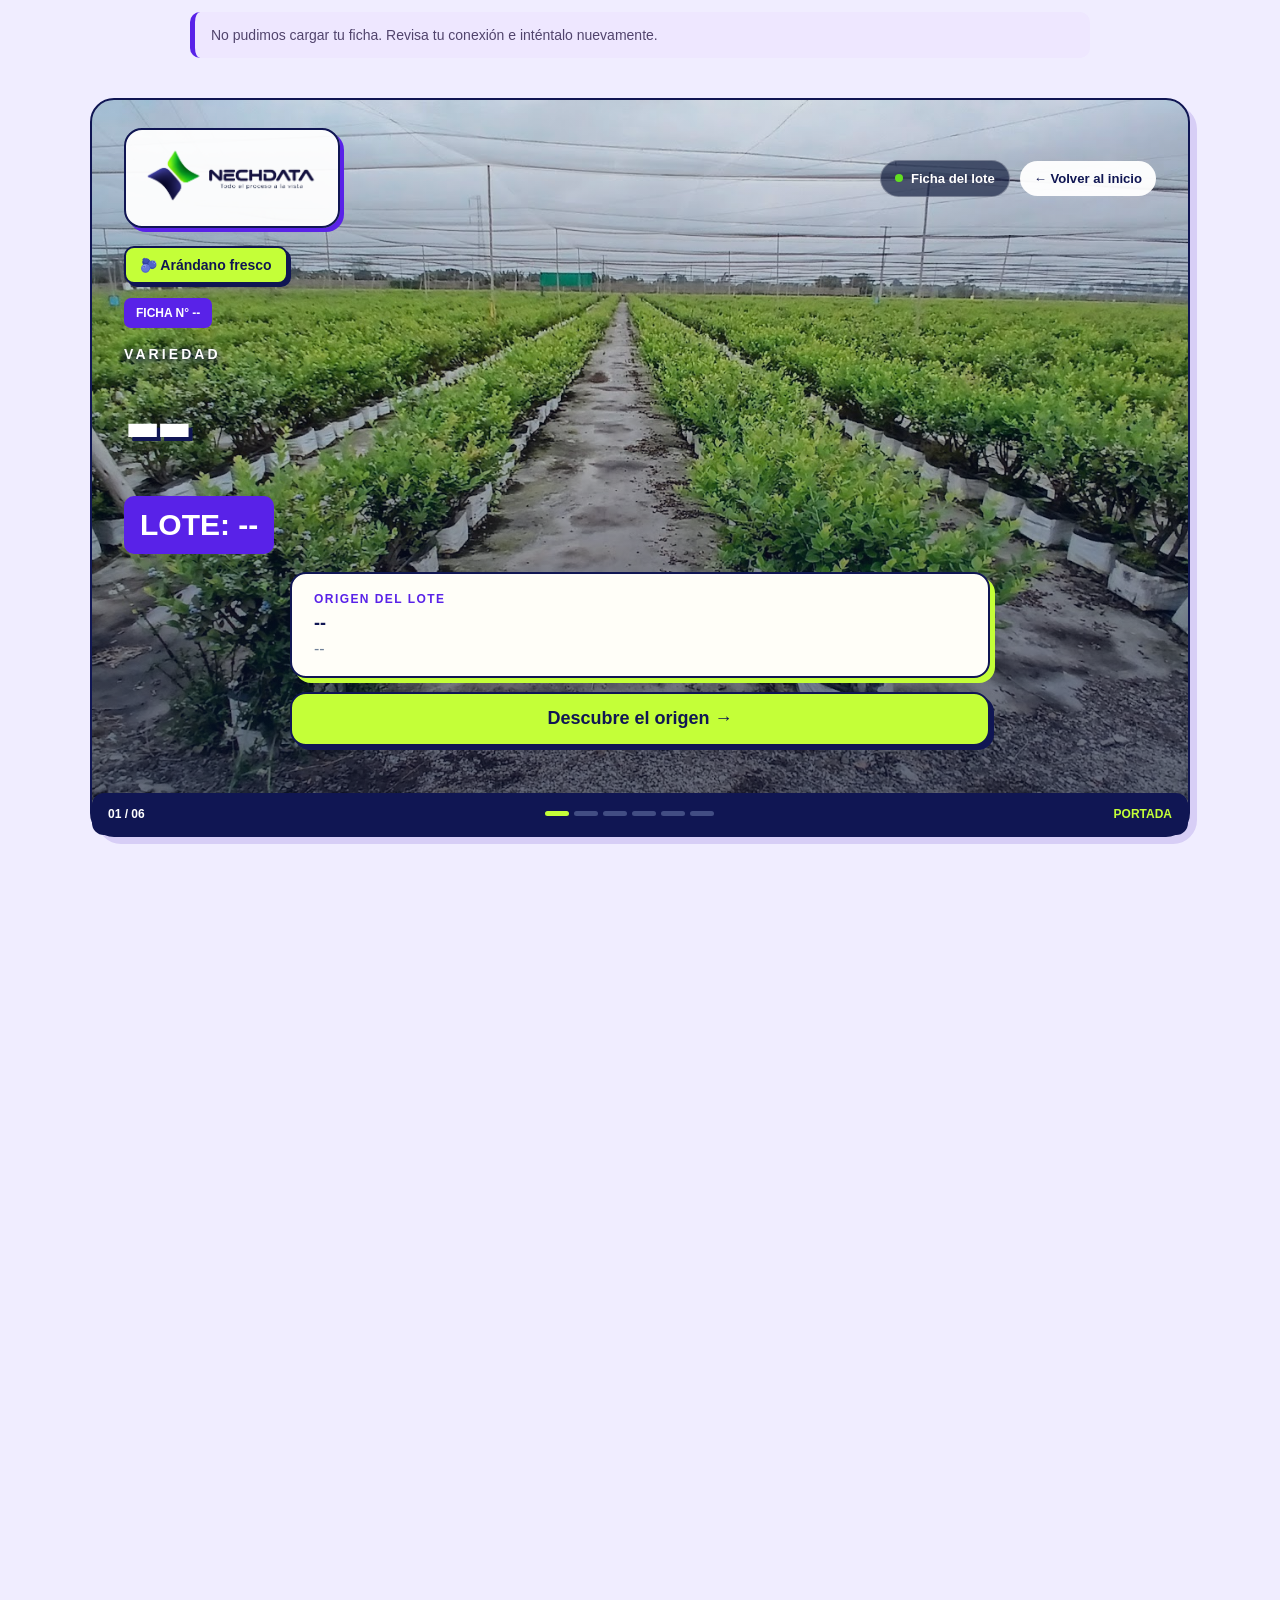
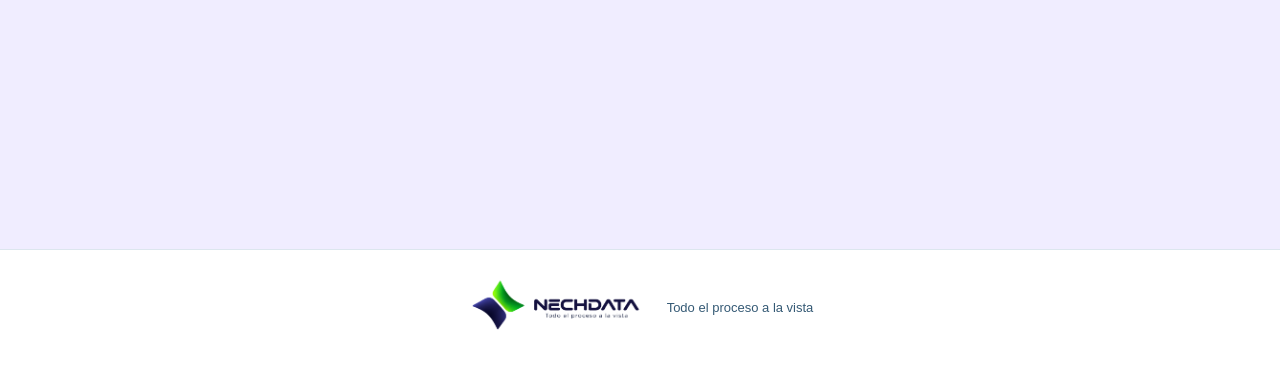
==== commit c3b06e00: "hice muchos cambios" ====
--- a/ficha_publica.html
+++ b/ficha_publica.html
@@ -1,1657 +1,1484 @@
 <!DOCTYPE html>
 <html lang="es">
-
-<head>
-
-  <meta charset="UTF-8">
-
-  <meta
-    name="viewport"
-    content="width=device-width, initial-scale=1.0"
-  >
-
+ <head>
+  <meta charset="utf-8"/>
+  <meta content="width=device-width, initial-scale=1.0" name="viewport"/>
   <title>
-    NECHDATA | Ficha pública
+   NECHDATA | Ficha pública
   </title>
-
-  <link
-    rel="stylesheet"
-    href="CSS/estilos.css"
-  >
-
-</head>
-
-
-<body class="fp-pop">
-
-
-<!-- ==========================================
-     FICHA PÚBLICA · SLIDER
-========================================== -->
-
-<div class="fp-slider">
-
-
-  <!-- ========================================
-       01 · PORTADA
-  ========================================= -->
-
-  <section class="fp-slide" data-title="Portada">
-
+  <link href="CSS/ficha_publica.css" rel="stylesheet"/>
+ </head>
+ <body class="fp-pop">
+  <p class="fp-mensaje" hidden="" id="estadoFicha" role="status">
+  </p>
+  <main aria-label="Historia del lote" class="fp-slider" tabindex="0">
+   <!-- 01 · PORTADA -->
+   <section class="fp-slide" data-title="Portada" id="slidePortada">
     <section class="fp-portada">
-
-      <div class="fp-portada-contenido">
-
-
-        <!-- CABECERA -->
-
-        <div class="fp-portada-superior">
-
-          <a
-            href="index.html"
-            class="fp-marca"
-          >
-
-            <img
-              src="IMAGENES/LOGO3.png"
-              alt="NECHDATA"
-              class="fp-logo-nechdata"
-            >
-
-          </a>
-
-
-          <div class="fp-acciones-superiores">
-
-            <div class="fp-estado">
-
-              <span class="fp-punto"></span>
-
-              Lote verificado
-
-            </div>
-
-
-            <a
-              href="index.html"
-              class="fp-volver-inicio"
-            >
-              ← Volver al inicio
+     <div class="fp-portada-contenido">
+      <div class="fp-portada-superior">
+       <a class="fp-marca" href="index.html">
+        <img alt="NECHDATA" class="fp-logo-nechdata" src="IMAGENES/LOGO3.png"/>
+       </a>
+       <div class="fp-acciones-superiores">
+        <div class="fp-estado">
+         <span class="fp-punto">
+         </span>
+         Ficha del lote
+        </div>
+        <a class="fp-volver-inicio" href="index.html">
+         ← Volver al inicio
+        </a>
+       </div>
+      </div>
+      <div class="fp-portada-centro">
+       <div class="fp-cultivo">
+        🫐 Arándano fresco
+       </div>
+       <span class="fp-etiqueta">
+        FICHA N°
+        <strong id="codigoPublicoPortada">
+         --
+        </strong>
+       </span>
+       <p class="fp-subtitulo">
+        VARIEDAD
+       </p>
+       <h1 id="variedadPublica">
+        --
+       </h1>
+       <p class="fp-lote" id="codigoPublico">
+        LOTE: --
+       </p>
+      </div>
+      <div class="fp-portada-inferior">
+       <div class="fp-origen-card">
+        <div>
+         <span>
+          ORIGEN DEL LOTE
+         </span>
+         <strong id="fundoPublico">
+          --
+         </strong>
+         <p id="origenPublico">
+          --
+         </p>
+        </div>
+       </div>
+       <button class="fp-descubre-btn" id="btnPortadaSiguiente" type="button">
+        Descubre el origen →
+       </button>
+      </div>
+     </div>
+     <div class="fp-slide-footer">
+      <span>
+       01 / 06
+      </span>
+      <div aria-hidden="true" class="fp-footer-marcas">
+       <span class="activo">
+       </span>
+       <span>
+       </span>
+       <span>
+       </span>
+       <span>
+       </span>
+       <span>
+       </span>
+       <span>
+       </span>
+      </div>
+      <strong>
+       PORTADA
+      </strong>
+     </div>
+    </section>
+   </section>
+   <!-- 02 · ORIGEN -->
+   <section class="fp-slide" data-title="Origen" id="slideOrigen">
+    <section class="fp-origen-slide fp-panel">
+     <div class="fp-slide-top">
+      <button aria-label="Página anterior" class="fp-nav-btn" data-direccion="-1" type="button">
+       ←
+      </button>
+      <span class="fp-contador">
+       02 / 06 · ORIGEN
+      </span>
+      <button aria-label="Página siguiente" class="fp-nav-btn" data-direccion="1" type="button">
+       →
+      </button>
+     </div>
+     <div class="fp-origen-intro">
+      <span class="fp-kicker">
+       EMPIEZA AQUÍ
+      </span>
+      <h2>
+       Tus arándanos nacen en
+       <span id="regionTituloOrigen">
+        --
+       </span>
+       .
+      </h2>
+      <p>
+       Conoce el lugar donde comienza
+          la historia de este lote.
+      </p>
+     </div>
+     <div class="fp-foto-origen">
+      <img alt="Arándanos del fundo" id="fotoFundoPublica" loading="lazy" src="IMAGENES/Llaqta_agricola2.jpg"/>
+      <div class="fp-foto-degradado">
+      </div>
+      <div class="fp-foto-info">
+       <span class="fp-ubicacion-pill" id="ubicacionFotoOrigen">
+        📍 Fundo · ubicación
+       </span>
+       <h3>
+        Aquí empieza todo
+       </h3>
+       <p>
+        El lugar, la variedad y el lote
+            quedan unidos desde el primer registro.
+       </p>
+      </div>
+     </div>
+     <div class="fp-origen-mapa">
+      <div class="fp-subtitulo-bloque">
+       <span>
+        📍 UBICACIÓN
+       </span>
+       <h3>
+        Del campo al mapa
+       </h3>
+      </div>
+      <iframe allowfullscreen="" height="320" loading="lazy" referrerpolicy="no-referrer-when-downgrade" src="https://www.google.com/maps?q=INVERSIONES%20LLAQTA%20AGRICOLA%20S.A.C.%20Chincha%20Ica%20Peru&amp;output=embed" title="Ubicación referencial del productor en Chincha, Ica" width="100%">
+      </iframe>
+      <div class="info-ubicacion">
+       <div class="info-productor-texto">
+        <span class="etiqueta-ubicacion">
+         PRODUCTOR
+        </span>
+        <h3 id="productorMapa">
+         --
+        </h3>
+        <p id="ubicacionMapa">
+         --
+        </p>
+       </div>
+       <img alt="Logo del productor" class="logo-productor-publico" loading="lazy" src="IMAGENES/Llacta_agricola3.jpg"/>
+      </div>
+     </div>
+     <div class="fp-origen-datos">
+      <div class="fp-subtitulo-bloque">
+       <span>
+        🌱 DATOS DEL ORIGEN
+       </span>
+       <h3>
+        De dónde viene este lote
+       </h3>
+      </div>
+      <div class="grid-ficha-publica">
+       <div class="dato-publico">
+        <span>
+         País
+        </span>
+        <strong id="paisPublico">
+         --
+        </strong>
+       </div>
+       <div class="dato-publico">
+        <span>
+         Departamento
+        </span>
+        <strong id="regionPublico">
+         --
+        </strong>
+       </div>
+       <div class="dato-publico">
+        <span>
+         Productor
+        </span>
+        <strong id="productorDetallePublico">
+         --
+        </strong>
+       </div>
+       <div class="dato-publico">
+        <span>
+         Exportador
+        </span>
+        <strong id="exportadoraPublica">
+         --
+        </strong>
+       </div>
+       <div class="dato-publico">
+        <span>
+         Lote
+        </span>
+        <strong id="lotePublico">
+         --
+        </strong>
+       </div>
+       <div class="dato-publico">
+        <span>
+         Fecha de cosecha
+        </span>
+        <strong id="fechaPublica">
+         --
+        </strong>
+       </div>
+      </div>
+     </div>
+     <div class="fp-slide-footer">
+      <span>
+       02 / 06
+      </span>
+      <div aria-hidden="true" class="fp-footer-marcas">
+       <span>
+       </span>
+       <span class="activo">
+       </span>
+       <span>
+       </span>
+       <span>
+       </span>
+       <span>
+       </span>
+       <span>
+       </span>
+      </div>
+      <strong>
+       ORIGEN
+      </strong>
+     </div>
+    </section>
+   </section>
+   <!-- 03 · LOTE -->
+   <section class="fp-slide" data-title="Lote" id="slideLote">
+    <section class="fp-lote-slide fp-panel">
+     <div class="fp-slide-top">
+      <button aria-label="Página anterior" class="fp-nav-btn" data-direccion="-1" type="button">
+       ←
+      </button>
+      <span class="fp-contador">
+       03 / 06 · LOTE
+      </span>
+      <button aria-label="Página siguiente" class="fp-nav-btn" data-direccion="1" type="button">
+       →
+      </button>
+     </div>
+     <div class="fp-lote-intro">
+      <span class="fp-kicker">
+       LO QUE TIENES DELANTE
+      </span>
+      <h2>
+       Un lote. Una identidad.
+      </h2>
+      <p>
+       Cada lote conserva los datos que permiten seguir
+        su historia desde el campo.
+      </p>
+     </div>
+     <div class="fp-lote-hero">
+      <img alt="Arándanos correspondientes al lote" loading="lazy" src="IMAGENES/Llaqta_agricola4.jpg"/>
+      <div class="fp-lote-degradado">
+      </div>
+      <div class="fp-lote-identidad">
+       <span>
+        LOTE
+       </span>
+       <h3 id="codigoLoteSlide">
+        --
+       </h3>
+       <p>
+        Variedad:
+        <strong id="variedadLoteSlide">
+         --
+        </strong>
+       </p>
+       <p>
+        Fundo:
+        <strong id="fundoLoteSlide">
+         --
+        </strong>
+       </p>
+      </div>
+     </div>
+     <div class="fp-lote-foto-secundaria">
+      <img alt="Detalle del proceso del lote" loading="lazy" src="IMAGENES/Llaqta_agricola5.jpg"/>
+     </div>
+     <details class="fp-variedad-acordeon">
+      <summary id="tituloInfoVariedad">
+       + Entérate más sobre esta variedad
+      </summary>
+      <div class="fp-variedad-detalle" id="infoVariedadPublica">
+       <div hidden="" id="infoVentura">
+        <div class="fp-sabias-variedad">
+         <span class="fp-sabias-etiqueta">
+          🫐 SABÍAS QUE...
+         </span>
+         <h4>
+          Ventura está hecha para viajar.
+         </h4>
+         <p>
+          Ventura es una variedad de arándano
+                    ampliamente utilizada en la producción
+                    peruana y con una presencia importante
+                    en mercados de exportación.
+         </p>
+         <div class="fp-sabias-grid">
+          <div>
+           <strong>
+            ✈️ Buena viajera
+           </strong>
+           <p>
+            Es reconocida por características
+                            que favorecen el transporte y la
+                            comercialización a largas distancias.
+           </p>
+          </div>
+          <div>
+           <strong>
+            🫐 Buen calibre
+           </strong>
+           <p>
+            Se describe por presentar buen tamaño,
+                            bloom y una apariencia comercial
+                            atractiva.
+           </p>
+          </div>
+          <div>
+           <strong>
+            🌱 Productiva
+           </strong>
+           <p>
+            Su productividad ha contribuido
+                            a su amplia presencia en campos
+                            de producción peruanos.
+           </p>
+          </div>
+         </div>
+         <p class="fp-sabias-nota">
+          El comportamiento final del fruto también
+                    depende del ambiente, manejo agronómico
+                    y condiciones de producción.
+         </p>
+         <div class="fp-fuentes-variedad">
+          <strong>
+           Para seguir leyendo
+          </strong>
+          <ol>
+           <li>
+            <a href="https://blueberriesconsulting.com/ventura-mantiene-preferencia-de-la-fruta-peruana-en-los-mercadosle-sigue-sekoya/" rel="noopener noreferrer" target="_blank">
+             Blueberries Consulting
             </a>
-
-          </div>
-
-        </div>
-
-
-        <!-- DATOS PRINCIPALES -->
-
-        <div class="fp-portada-centro">
-
-          <div class="fp-cultivo">
-            🫐 Arándano fresco
-          </div>
-
-
-          <span class="fp-etiqueta">
-
-            FICHA N°
-
-            <strong id="codigoPublicoPortada">
-              --
-            </strong>
-
-          </span>
-
-
-          <p class="fp-subtitulo">
-            VARIEDAD
-          </p>
-
-
-          <h1 id="variedadPublica">
-            --
-          </h1>
-
-
-          <p
-            class="fp-lote"
-            id="codigoPublico"
-          >
-            LOTE: --
-          </p>
-
-        </div>
-
-
-        <!-- ORIGEN RESUMIDO -->
-
-               <div class="fp-portada-inferior">
-
-            <div class="fp-origen-card">
-                <div>
-                    <span>ORIGEN DEL LOTE</span>
-                    <strong id="fundoPublico">--</strong>
-                    <p id="origenPublico">--</p>
-                </div>
-            </div>
-
-            <button
-                type="button"
-                class="fp-descubre-btn"
-                id="btnPortadaSiguiente"
-            >
-                Descubre el origen →
-            </button>
-
-        </div><!-- FIN fp-portada-inferior -->
-
-    </div><!-- FIN fp-portada-contenido -->
-
-    </section><!-- FIN fp-portada -->
-
-</section><!-- FIN slide Portada -->
-
-
-  <!-- ========================================
-       02 · ORIGEN
-  ========================================= -->
-
-  <section class="fp-slide"data-title="Origen">
-
-    <section class="fp-origen-slide">
-
-
-      <!-- CABECERA -->
-
-      <div class="fp-slide-top">
-
-        <button
-          type="button"
-          class="fp-nav-btn"
-          id="btnAnteriorOrigen"
-        >
-          ←
-        </button>
-
-
-        <span class="fp-contador">
-          02 / 09 · ORIGEN
-        </span>
-
-
-        <button
-          type="button"
-          class="fp-nav-btn"
-          id="btnSiguienteOrigen"
-        >
-          →
-        </button>
-
-      </div>
-
-
-      <!-- INTRO -->
-
-      <div class="fp-origen-intro">
-
-        <span class="fp-kicker">
-          EMPIEZA AQUÍ
-        </span>
-
-
-        <h2>
-          Tus arándanos nacen en
-          <span id="regionTituloOrigen">--</span>.
-        </h2>
-
-
-        <p>
-          Conoce el lugar donde comienza
-          la historia de este lote.
-        </p>
-
-      </div>
-
-
-      <!-- FOTO DEL FUNDO -->
-
-      <div class="fp-foto-origen">
-
-        <img
-  id="fotoFundoPublica"
-  src="IMAGENES/Llaqta_agricola2.jpg"
-  alt="Arándanos del fundo"
-/>
-
-
-        <div class="fp-foto-degradado"></div>
-
-
-        <div class="fp-foto-info">
-
-          <span
-            class="fp-ubicacion-pill"
-            id="ubicacionFotoOrigen"
-          >
-            📍 Fundo · ubicación
-          </span>
-
-
-          <h3>
-            Aquí empieza todo
-          </h3>
-
-
-          <p>
-            El lugar, la variedad y el lote
-            quedan unidos desde el primer registro.
-          </p>
-
-        </div>
-
-      </div>
-
-
-      <!-- MAPA -->
-
-      <div class="fp-origen-mapa">
-
-        <div class="fp-subtitulo-bloque">
-
-          <span>
-            📍 UBICACIÓN
-          </span>
-
-          <h3>
-            Del campo al mapa
-          </h3>
-
-        </div>
-
-
-        <iframe
-          src="https://www.google.com/maps?q=INVERSIONES%20LLAQTA%20AGRICOLA%20S.A.C.%20Chincha%20Ica%20Peru&output=embed"
-          width="100%"
-          height="320"
-          style="border:0;"
-          allowfullscreen=""
-          loading="lazy"
-          referrerpolicy="no-referrer-when-downgrade">
-        </iframe>
-
-
-        <div class="info-ubicacion">
-
-<div class="info-ubicacion">
-
-  <div class="info-productor-texto">
-
-    <span class="etiqueta-ubicacion">
-      PRODUCTOR
+           </li>
+           <li>
+            <a href="https://redagricola.com/la-mejor-variedad-para-peru-es-una-ventura-pero-con-mejor-sabor/" rel="noopener noreferrer" target="_blank">
+             Redagrícola
+            </a>
+           </li>
+           <li>
+            <a href="https://arandanosperu.pe/2025/01/17/consideran-el-arandano-ventura-mas-resistente-y-adecuado-para-exportacion/" rel="noopener noreferrer" target="_blank">
+             Arándanos Perú
+            </a>
+           </li>
+          </ol>
+         </div>
+        </div>
+       </div>
+       <p hidden="" id="infoOtraVariedad">
+        Información divulgativa de esta variedad pendiente de incorporación.
+       </p>
+      </div>
+     </details>
+     <div class="fp-slide-footer">
+      <span>
+       03 / 06
+      </span>
+      <div aria-hidden="true" class="fp-footer-marcas">
+       <span>
+       </span>
+       <span>
+       </span>
+       <span class="activo">
+       </span>
+       <span>
+       </span>
+       <span>
+       </span>
+       <span>
+       </span>
+      </div>
+      <strong>
+       LOTE
+      </strong>
+     </div>
+    </section>
+   </section>
+   <!-- 04 · CALIDAD -->
+   <section class="fp-slide" data-title="Calidad" id="slideCalidad">
+    <section class="fp-calidad-slide fp-panel">
+     <div class="fp-slide-top">
+      <button aria-label="Página anterior" class="fp-nav-btn" data-direccion="-1" type="button">
+       ←
+      </button>
+      <span class="fp-contador">
+       04 / 06 · CALIDAD
+      </span>
+      <button aria-label="Página siguiente" class="fp-nav-btn" data-direccion="1" type="button">
+       →
+      </button>
+     </div>
+     <div class="fp-calidad-intro">
+      <span class="fp-kicker">
+       SE MIDE. SE REGISTRA.
+      </span>
+      <h2>
+       Conoce el lote.
+      </h2>
+      <p>
+       Toca cada indicador para entender
+        qué significa y por qué importa.
+      </p>
+     </div>
+     <p class="fp-mensaje" id="estadoCalidad" role="status">
+      Consultando información…
+     </p>
+     <div class="fp-calidad-grid">
+      <div class="fp-calidad-card fp-card-firmeza">
+       <div class="fp-calidad-resumen">
+        <span>
+         FIRMEZA
+        </span>
+        <strong id="firmezaPublica">
+         --
+        </strong>
+       </div>
+       <div class="fp-valoracion" aria-live="polite">
+    <span class="fp-valoracion-titulo">
+        Valoración referencial
     </span>
 
-    <h3 id="productorMapa">
-      --
-    </h3>
+    <span
+        class="fp-valoracion-estrellas"
+        id="estrellasFirmeza"
+        aria-hidden="true"
+    >☆☆☆☆☆</span>
 
-    <p id="ubicacionMapa">
-      --
-    </p>
+    <strong id="categoriaFirmeza">--</strong>
 
-  </div>
-
-
-  <img
-    src="IMAGENES/Llacta_agricola3.jpg"
-    alt="Logo del productor"
-    class="logo-productor-publico"
-  >
-
-</div>    
-
-      </div>
-
-
-      <!-- DATOS DE ORIGEN -->
-
-      <div class="fp-origen-datos">
-
-        <div class="fp-subtitulo-bloque">
-
-          <span>
-            🌱 DATOS DEL ORIGEN
-          </span>
-
-          <h3>
-            De dónde viene este lote
-          </h3>
-
-        </div>
-
-
-        <div class="grid-ficha-publica">
-
-
-          <div class="dato-publico">
-
-            <span>
-              País
-            </span>
-
-            <strong id="paisPublico">
-              --
-            </strong>
-
-          </div>
-
-
-          <div class="dato-publico">
-
-            <span>
-              Departamento
-            </span>
-
-            <strong id="regionPublico">
-              --
-            </strong>
-
-          </div>
-
-
-          <div class="dato-publico">
-
-            <span>
-              Productor
-            </span>
-
-            <strong id="productorDetallePublico">
-              --
-            </strong>
-
-          </div>
-
-
-          <div class="dato-publico">
-
-            <span>
-              Exportador
-            </span>
-
-            <strong id="exportadoraPublica">
-              --
-            </strong>
-
-          </div>
-
-
-          <div class="dato-publico">
-
-            <span>
-              Lote
-            </span>
-
-            <strong id="lotePublico">
-              --
-            </strong>
-
-          </div>
-
-
-          <div class="dato-publico">
-
-            <span>
-              Fecha de cosecha
-            </span>
-
-            <strong id="fechaPublica">
-              --
-            </strong>
-
-          </div>
-
-
-        </div>
-
-      </div>
-
-
-    </section>
-
-  </section>
-
-<!-- ========================================
-     03 · LOTE
-========================================= -->
-
-<section class="fp-slide" data-title="Lote">
-
-  <section class="fp-lote-slide">
-
-    <!-- CABECERA -->
-
-    <div class="fp-slide-top">
-
-      <button
-        type="button"
-        class="fp-nav-btn"
-      >
-        ←
-      </button>
-
-      <span class="fp-contador">
-        03 / 09 · LOTE
-      </span>
-
-      <button
-        type="button"
-        class="fp-nav-btn"
-      >
-        →
-      </button>
-
-    </div>
-
-
-    <!-- INTRO -->
-
-    <div class="fp-lote-intro">
-
-      <span class="fp-kicker">
-        LO QUE TIENES DELANTE
-      </span>
-
-      <h2>
-        Un lote. Una identidad.
-      </h2>
-
-      <p>
-        Cada lote conserva los datos que permiten seguir
-        su historia desde el campo.
-      </p>
-
-    </div>
-
-
-    <!-- FOTO PRINCIPAL -->
-
-    <div class="fp-lote-hero">
-
-      <img
-        src="IMAGENES/Llaqta_agricola4.jpg"
-        alt="Arándanos correspondientes al lote"
-      >
-
-      <div class="fp-lote-degradado"></div>
-
-
-      <div class="fp-lote-identidad">
-
-        <span>
-          LOTE
-        </span>
-
-        <h3 id="codigoLoteSlide">
-          --
+    <small>Ejemplo ilustrativo · FirmPro</small>
+</div>
+       <button aria-controls="popupFirmeza" aria-expanded="false" aria-label="Información sobre Firmeza" class="fp-info-oreja" data-popup="popupFirmeza" type="button">
+        <span aria-hidden="true">👆</span>
+<span>Haz click aqui</span>
+       </button>
+       <div aria-labelledby="popupFirmezaTitulo" class="fp-calidad-popup" hidden="" id="popupFirmeza" role="region">
+        
+        <button aria-label="Cerrar información" class="fp-popup-cerrar" data-popup="popupFirmeza" type="button">
+         ×
+        </button>
+        <span class="fp-info-kicker">
+         ¿QUÉ SIGNIFICA?
+        </span>
+        <h3 id="popupFirmezaTitulo">
+         Firmeza
         </h3>
-
-
         <p>
-          Variedad:
-          <strong id="variedadLoteSlide">
-            --
-          </strong>
-        </p>
-
-
-        <p>
-          Fundo:
-          <strong id="fundoLoteSlide">
-            --
-          </strong>
-        </p>
-
-      </div>
-
-    </div>
-
-
-    <!-- SEGUNDA FOTO -->
-
-    <div class="fp-lote-foto-secundaria">
-
-      <img
-        src="IMAGENES/Llaqta_agricola5.jpg"
-        alt="Detalle del proceso del lote"
-      >
-
-    </div>
-
-
-    <!-- INFORMACIÓN DE VARIEDAD -->
-
-    <details class="fp-variedad-acordeon">
-
-      <summary id="tituloInfoVariedad">
-        + Entérate más sobre esta variedad
-      </summary>
-
-
-      <div
-        class="fp-variedad-detalle"
-        id="infoVariedadPublica"
-      >
-
-        <p>
-          Consultando información de la variedad...
-        </p>
-
-      </div>
-
-    </details>
-
-  </section>
-
-</section>
-
-<!-- ========================================
-     04 · CALIDAD
-========================================= -->
-
-<section class="fp-slide" data-title="Calidad">
-
-  <section class="fp-calidad-slide">
-
-    <!-- CABECERA -->
-
-    <div class="fp-slide-top">
-
-      <button
-        type="button"
-        class="fp-nav-btn"
-      >
-        ←
-      </button>
-
-      <span class="fp-contador">
-        04 / 09 · CALIDAD
-      </span>
-
-      <button
-        type="button"
-        class="fp-nav-btn"
-      >
-        →
-      </button>
-
-    </div>
-
-
-    <!-- INTRO -->
-
-    <div class="fp-calidad-intro">
-
-      <span class="fp-kicker">
-        SE MIDE. SE REGISTRA.
-      </span>
-
-      <h2>
-        Conoce el lote.
-      </h2>
-
-      <p>
-        Toca cada indicador para entender
-        qué significa y por qué importa.
-      </p>
-
-    </div>
-
-
-    <!-- TARJETAS DE CALIDAD -->
-
-    <div class="fp-calidad-grid">
-
-
-<!-- FIRMEZA -->
-
-<div class="fp-calidad-card">
-
-  <div class="fp-calidad-resumen">
-
-    <span>
-      FIRMEZA
-    </span>
-
-    <strong id="firmezaPublica">
-      --
-    </strong>
-
-  </div>
-
-  <button
-    type="button"
-    class="fp-info-oreja"
-    data-popup="popupFirmeza"
-  >
-    ?
-  </button>
-
-
-  <div
-    class="fp-calidad-popup"
-    id="popupFirmeza"
-  >
-
-    <button
-      type="button"
-      class="fp-popup-cerrar"
-      data-popup="popupFirmeza"
-    >
-      ×
-    </button>
-
-    <span class="fp-info-kicker">
-      ¿QUÉ SIGNIFICA?
-    </span>
-
-    <h3>
-      Firmeza
-    </h3>
-
-    <p>
-      La firmeza indica cuánto se resiste el fruto
+         La firmeza indica cuánto se resiste el fruto
       a deformarse cuando recibe presión.
       Está relacionada con la turgencia del tejido,
       es decir, con qué tan bien conservan sus células
       el agua y la presión interna.
-    </p>
-
-    <div class="fp-info-dato">
-      <strong>
-        ¿Cómo se mide?
-      </strong>
-
-      <span>
-        Con un <b>durómetro para frutas</b>,
+        </p>
+        <div class="fp-info-dato">
+         <strong>
+          ¿Cómo se mide?
+         </strong>
+         <span>
+          Con un
+          <b>
+           durómetro para frutas
+          </b>
+          ,
         aplicando una presión controlada sobre el fruto.
-      </span>
-    </div>
-
-    <div class="fp-info-dato">
-      <strong>
-        Unidad
-      </strong>
-
-      <span>
-        Unidades Shore (USh)
-      </span>
-    </div>
-
-    <div class="fp-info-dato">
-      <strong>
-        ¿Por qué nos importa?
-      </strong>
-
-      <span>
-        Ayuda a evaluar qué tan bien puede conservar
+         </span>
+        </div>
+        <div class="fp-info-dato">
+         <strong>
+          Unidad
+         </strong>
+         <span>
+          Gramo-fuerza milímetro (gf/mm)
+         </span>
+        </div>
+        <div class="fp-info-dato">
+         <strong>
+          ¿Por qué nos importa?
+         </strong>
+         <span>
+          Ayuda a evaluar qué tan bien puede conservar
         su textura durante la manipulación,
         el almacenamiento y el transporte.
-      </span>
-    </div>
-
-    <div class="fp-info-imagen">
-
-      <img
-        src="IMAGENES/arandano_firmeza.png"
-        alt="Medición de firmeza en arándanos"
-      >
-
-    </div>
-
-    <div class="fp-info-fuente">
-
-      <span>
-        Para leer más:
-      </span>
-
-      <a
-        href="https://redagricola.com/potencial-varietal-en-chile-para-enfrentar-el-escenario-mundial-del-arandano/"
-        target="_blank"
-        rel="noopener noreferrer"
-      >
-        Redagrícola
-      </a>
-
-    </div>
-
-  </div>
-
-</div>
-
-      </details>
-
-
-      <!-- CALIBRE -->
-
-<div class="fp-calidad-card">
-
-  <div class="fp-calidad-resumen">
-
-    <span>
-      CALIBRE
+         </span>
+        </div>
+        <div class="fp-info-imagen">
+         <img alt="Medición de firmeza en arándanos" loading="lazy" src="IMAGENES/arandano_firmeza.png"/>
+        </div>
+        <div class="fp-info-fuente">
+         <span>
+          Para leer más:
+         </span>
+         <a href="https://redagricola.com/potencial-varietal-en-chile-para-enfrentar-el-escenario-mundial-del-arandano/" rel="noopener noreferrer" target="_blank">
+          Redagrícola
+         </a>
+        </div>
+       </div>
+      </div>
+      <div class="fp-calidad-card fp-card-valorada">
+       <div class="fp-calidad-resumen">
+        <span>
+         CALIBRE
+        </span>
+        <strong id="calibrePublico">
+         --
+        </strong>
+       </div>
+       <div class="fp-valoracion" aria-live="polite">
+    <span class="fp-valoracion-titulo">
+        Tamaño referencial
     </span>
 
-    <strong id="calibrePublico">
-      --
-    </strong>
+    <span
+        class="fp-valoracion-estrellas"
+        id="estrellasCalibre"
+        aria-hidden="true"
+    >☆☆☆☆☆</span>
 
-  </div>
+    <strong id="categoriaCalibre">--</strong>
 
-
-  <button
-    type="button"
-    class="fp-info-oreja"
-    data-popup="popupCalibre"
-  >
-    ?
-  </button>
-
-
-  <div
-    class="fp-calidad-popup"
-    id="popupCalibre"
-  >
-
-    <button
-      type="button"
-      class="fp-popup-cerrar"
-      data-popup="popupCalibre"
-    >
-      ×
-    </button>
-
-
-    <span class="fp-info-kicker">
-      ¿QUÉ SIGNIFICA?
+    <small>Escala ilustrativa · Mayor tamaño, más estrellas</small>
+</div>
+       <button aria-controls="popupCalibre" aria-expanded="false" aria-label="Información sobre Calibre" class="fp-info-oreja" data-popup="popupCalibre" type="button">
+        <span aria-hidden="true">👆</span>
+<span>Haz click aquí</span>
+       </button>
+       <div aria-labelledby="popupCalibreTitulo" class="fp-calidad-popup" hidden="" id="popupCalibre" role="region">
+        <button aria-label="Cerrar información" class="fp-popup-cerrar" data-popup="popupCalibre" type="button">
+         ×
+        </button>
+        <span class="fp-info-kicker">
+         ¿QUÉ SIGNIFICA?
+        </span>
+        <h3 id="popupCalibreTitulo">
+         Calibre
+        </h3>
+        <p>
+         El calibre corresponde al diámetro ecuatorial
+      del fruto, es decir, al ancho del arándano
+      medido en su zona central.
+        </p>
+        <div class="fp-info-dato">
+         <strong>
+          ¿Cómo se mide?
+         </strong>
+         <span>
+          Con un calibrador o vernier,
+        o mediante equipos automáticos de selección.
+         </span>
+        </div>
+        <div class="fp-info-dato">
+         <strong>
+          Unidad
+         </strong>
+         <span>
+          Milímetros (mm)
+         </span>
+        </div>
+        <div class="fp-info-dato">
+         <strong>
+          ¿Por qué nos importa?
+         </strong>
+         <span>
+          Porque permite clasificar la fruta por tamaño,
+        estandarizar presentaciones y verificar
+        especificaciones comerciales.
+         </span>
+        </div>
+        <div class="fp-calibre-rangos">
+         <strong>
+          Rangos de referencia
+         </strong>
+         <div>
+          <span>
+           Bajo calibre
+          </span>
+          <b>
+           &lt; 10 mm
+          </b>
+         </div>
+         <div>
+          <span>
+           Chico / small
+          </span>
+          <b>
+           &gt; 10 a 12 mm
+          </b>
+         </div>
+         <div>
+          <span>
+           Mediano / medium
+          </span>
+          <b>
+           &gt; 12 a 14 mm
+          </b>
+         </div>
+         <div>
+          <span>
+           Grande / large
+          </span>
+          <b>
+           &gt; 14 a 18 mm
+          </b>
+         </div>
+         <div>
+          <span>
+           Extragrande / jumbo
+          </span>
+          <b>
+           &gt; 18 mm
+          </b>
+         </div>
+        </div>
+        <div class="fp-info-imagen">
+         <img alt="Calibre de arándanos según su diámetro" loading="lazy" src="IMAGENES/arandano_calibre.jpg"/>
+        </div>
+        <div class="fp-info-fuente">
+         <span>
+          Fuente:
+         </span>
+         <strong>
+          INACAL
+         </strong>
+        </div>
+       </div>
+      </div>
+      <div class="fp-calidad-card fp-card-valorada">
+       <div class="fp-calidad-resumen">
+        <span>
+         °BRIX
+        </span>
+        <strong id="brixPublico">
+         --
+        </strong>
+       </div>
+       <div class="fp-valoracion" aria-live="polite">
+    <span class="fp-valoracion-titulo">
+        Sólidos solubles
     </span>
 
-    <h3>
-      Calibre
-    </h3>
+    <span
+        class="fp-valoracion-estrellas"
+        id="estrellasBrix"
+        aria-hidden="true"
+    >☆☆☆☆☆</span>
 
-    <p>
-      El calibre corresponde al diámetro ecuatorial
-      del fruto, es decir, al ancho del arándano
-      medido en su zona central.
-    </p>
+    <strong id="categoriaBrix">--</strong>
 
-
-    <div class="fp-info-dato">
-
-      <strong>
-        ¿Cómo se mide?
-      </strong>
-
-      <span>
-        Con un calibrador o vernier,
-        o mediante equipos automáticos de selección.
-      </span>
-
-    </div>
-
-
-    <div class="fp-info-dato">
-
-      <strong>
-        Unidad
-      </strong>
-
-      <span>
-        Milímetros (mm)
-      </span>
-
-    </div>
-
-
-    <div class="fp-info-dato">
-
-      <strong>
-        ¿Por qué nos importa?
-      </strong>
-
-      <span>
-        Porque permite clasificar la fruta por tamaño,
-        estandarizar presentaciones y verificar
-        especificaciones comerciales.
-      </span>
-
-    </div>
-
-
-    <div class="fp-calibre-rangos">
-
-      <strong>
-        Rangos de referencia
-      </strong>
-
-      <div>
-        <span>Bajo calibre</span>
-        <b>&lt; 10 mm</b>
-      </div>
-
-      <div>
-        <span>Chico / small</span>
-        <b>&gt; 10 a 12 mm</b>
-      </div>
-
-      <div>
-        <span>Mediano / medium</span>
-        <b>&gt; 12 a 14 mm</b>
-      </div>
-
-      <div>
-        <span>Grande / large</span>
-        <b>&gt; 14 a 18 mm</b>
-      </div>
-
-      <div>
-        <span>Extragrande / jumbo</span>
-        <b>&gt; 18 mm</b>
-      </div>
-
-    </div>
-
-    <div class="fp-info-imagen">
-
-  <img
-    src="IMAGENES/arandano_calibre.jpg"
-    alt="Calibre de arándanos según su diámetro"
-  >
-
+    <small>Escala ilustrativa · Mayor °Brix, más estrellas</small>
 </div>
-
-
-    <div class="fp-info-fuente">
-
-      <span>
-        Fuente:
-      </span>
-
-      <strong>
-        INACAL
-      </strong>
-
-    </div>
-
-  </div>
-
-</div>
-
-      <!-- BRIX -->
-
-<div class="fp-calidad-card">
-
-  <div class="fp-calidad-resumen">
-
-    <span>
-      °BRIX
-    </span>
-
-    <strong id="brixPublico">
-      --
-    </strong>
-
-  </div>
-
-
-  <button
-    type="button"
-    class="fp-info-oreja"
-    data-popup="popupBrix"
-  >
-    ?
-  </button>
-
-
-  <div
-    class="fp-calidad-popup"
-    id="popupBrix"
-  >
-
-    <button
-      type="button"
-      class="fp-popup-cerrar"
-      data-popup="popupBrix"
-    >
-      ×
-    </button>
-
-
-    <span class="fp-info-kicker">
-      ¿QUÉ SIGNIFICA?
-    </span>
-
-    <h3>
-      Grados Brix
-    </h3>
-
-    <p>
-      Los °Brix indican la concentración
+       <button aria-controls="popupBrix" aria-expanded="false" aria-label="Información sobre Grados Brix" class="fp-info-oreja" data-popup="popupBrix" type="button">
+        <span aria-hidden="true">👆</span>
+<span>Haz click aquí</span>
+       </button>
+       <div aria-labelledby="popupBrixTitulo" class="fp-calidad-popup" hidden="" id="popupBrix" role="region">
+        <button aria-label="Cerrar información" class="fp-popup-cerrar" data-popup="popupBrix" type="button">
+         ×
+        </button>
+        <span class="fp-info-kicker">
+         ¿QUÉ SIGNIFICA?
+        </span>
+        <h3 id="popupBrixTitulo">
+         Grados Brix
+        </h3>
+        <p>
+         Los °Brix indican la concentración
       de sólidos solubles en el jugo del fruto.
       En los arándanos, una parte importante
       de estos sólidos corresponde a azúcares.
-    </p>
-
-
-    <div class="fp-info-dato">
-
-      <strong>
-        ¿Cómo se mide?
-      </strong>
-
-      <span>
-        Con un <b>refractómetro</b>,
+        </p>
+        <div class="fp-info-dato">
+         <strong>
+          ¿Cómo se mide?
+         </strong>
+         <span>
+          Con un
+          <b>
+           refractómetro
+          </b>
+          ,
         colocando una pequeña muestra del jugo
         del arándano sobre el equipo.
-      </span>
-
-    </div>
-
-
-    <div class="fp-info-dato">
-
-      <strong>
-        Unidad
-      </strong>
-
-      <span>
-        Grados Brix (°Brix)
-      </span>
-
-    </div>
-
-
-    <div class="fp-info-dato">
-
-      <strong>
-        ¿Por qué nos importa?
-      </strong>
-
-      <span>
-        Ayuda a evaluar la madurez y la calidad
+         </span>
+        </div>
+        <div class="fp-info-dato">
+         <strong>
+          Unidad
+         </strong>
+         <span>
+          Grados Brix (°Brix)
+         </span>
+        </div>
+        <div class="fp-info-dato">
+         <strong>
+          ¿Por qué nos importa?
+         </strong>
+         <span>
+          Ayuda a evaluar la madurez y la calidad
         sensorial del fruto, especialmente su
         balance entre dulzor y acidez.
-      </span>
-
-    </div>
-
-    <div class="fp-info-imagen">
-  <img
-    src="IMAGENES/arandano_brix.jpeg"
-    alt="Medición de grados Brix en arándanos"
-  >
-</div>
-
-    <div class="fp-info-fuente">
-
-      <span>
-        Para leer más:
-      </span>
-
-      <a
-        href="https://extension.uga.edu/publications/detail.html?number=C1294&title=blueberry-fruit-set-development-and-ripening"
-        target="_blank"
-        rel="noopener noreferrer"
-      >
-        University of Georgia Cooperative Extension
-      </a>
-
-    </div>
-
-  </div>
-
-</div>
-
-
-     <!-- ACIDEZ -->
-
-<div class="fp-calidad-card">
-
-  <div class="fp-calidad-resumen">
-
-    <span>
-      ACIDEZ
+         </span>
+        </div>
+        <div class="fp-info-imagen">
+         <img alt="Medición de grados Brix en arándanos" loading="lazy" src="IMAGENES/arandano_brix.jpeg"/>
+        </div>
+        <div class="fp-info-fuente">
+         <span>
+          Para leer más:
+         </span>
+         <a href="https://extension.uga.edu/publications/detail.html?number=C1294&amp;title=blueberry-fruit-set-development-and-ripening" rel="noopener noreferrer" target="_blank">
+          University of Georgia Cooperative Extension
+         </a>
+        </div>
+       </div>
+      </div>
+      <div class="fp-calidad-card fp-card-valorada">
+       <div class="fp-calidad-resumen">
+        <span>
+         ACIDEZ
+        </span>
+        <strong id="acidezPublica">
+         --
+        </strong>
+       </div>
+       <div class="fp-valoracion" aria-live="polite">
+    <span class="fp-valoracion-titulo">
+        Acidez titulable
     </span>
 
-    <strong id="acidezPublica">
-      --
-    </strong>
+    <span
+        class="fp-valoracion-estrellas"
+        id="estrellasAcidez"
+        aria-hidden="true"
+    >☆☆☆☆☆</span>
 
-  </div>
+    <strong id="categoriaAcidez">--</strong>
 
-
-  <button
-    type="button"
-    class="fp-info-oreja"
-    data-popup="popupAcidez"
-  >
-    ?
-  </button>
-
-
-  <div
-    class="fp-calidad-popup"
-    id="popupAcidez"
-  >
-
-    <button
-      type="button"
-      class="fp-popup-cerrar"
-      data-popup="popupAcidez"
-    >
-      ×
-    </button>
-
-
-    <span class="fp-info-kicker">
-      ¿QUÉ SIGNIFICA?
-    </span>
-
-    <h3>
-      Acidez
-    </h3>
-
-    <p>
-      La acidez representa la cantidad de ácidos
+    <small>Escala ilustrativa · Mayor acidez, más estrellas</small>
+</div>
+       <button aria-controls="popupAcidez" aria-expanded="false" aria-label="Información sobre Acidez" class="fp-info-oreja" data-popup="popupAcidez" type="button">
+        <span aria-hidden="true">👆</span>
+<span>Haz click aquí</span>
+       </button>
+       <div aria-labelledby="popupAcidezTitulo" class="fp-calidad-popup" hidden="" id="popupAcidez" role="region">
+        <button aria-label="Cerrar información" class="fp-popup-cerrar" data-popup="popupAcidez" type="button">
+         ×
+        </button>
+        <span class="fp-info-kicker">
+         ¿QUÉ SIGNIFICA?
+        </span>
+        <h3 id="popupAcidezTitulo">
+         Acidez
+        </h3>
+        <p>
+         La acidez representa la cantidad de ácidos
       orgánicos presentes en el fruto.
       Estos compuestos participan directamente
       en la percepción del sabor.
-    </p>
-
-
-    <div class="fp-info-dato">
-
-      <strong>
-        ¿Cómo se mide?
-      </strong>
-
-      <span>
-        Puede determinarse mediante
-        <b>acidez titulable</b>,
+        </p>
+        <div class="fp-info-dato">
+         <strong>
+          ¿Cómo se mide?
+         </strong>
+         <span>
+          Puede determinarse mediante
+          <b>
+           acidez titulable
+          </b>
+          ,
         neutralizando los ácidos del jugo
         con una solución base hasta alcanzar
         un punto final.
-      </span>
-
-    </div>
-
-
-    <div class="fp-info-dato">
-
-      <strong>
-        Unidad
-      </strong>
-
-      <span>
-        Puede expresarse como porcentaje
+         </span>
+        </div>
+        <div class="fp-info-dato">
+         <strong>
+          Unidad
+         </strong>
+         <span>
+          Puede expresarse como porcentaje
         de ácido cítrico equivalente (%).
-      </span>
-
-    </div>
-
-
-    <div class="fp-info-dato">
-
-      <strong>
-        ¿Por qué nos importa?
-      </strong>
-
-      <span>
-        Porque junto con los °Brix ayuda a entender
+         </span>
+        </div>
+        <div class="fp-info-dato">
+         <strong>
+          ¿Por qué nos importa?
+         </strong>
+         <span>
+          Porque junto con los °Brix ayuda a entender
         el equilibrio entre dulzor y acidez,
         uno de los componentes más importantes
         de la calidad sensorial del arándano.
+         </span>
+        </div>
+        <div class="fp-info-fuente">
+         <span>
+          Para leer más:
+         </span>
+         <a href="https://extension.uga.edu/publications/detail.html?number=C1294&amp;title=blueberry-fruit-set-development-and-ripening" rel="noopener noreferrer" target="_blank">
+          University of Georgia Cooperative Extension
+         </a>
+        </div>
+       </div>
+      </div>
+     <div class="fp-slide-footer">
+      <span>
+       04 / 06
       </span>
-
-    </div>
-
-
-    <div class="fp-info-fuente">
-
+      <div aria-hidden="true" class="fp-footer-marcas">
+       <span>
+       </span>
+       <span>
+       </span>
+       <span>
+       </span>
+       <span class="activo">
+       </span>
+       <span>
+       </span>
+       <span>
+       </span>
+      </div>
+      <strong>
+       CALIDAD
+      </strong>
+     </div>
+    </section>
+   </section>
+   <!-- 05 · PACKING -->
+   <section class="fp-slide" data-title="Packing" id="slidePacking">
+    <section class="fp-packing-slide fp-panel">
+     <div class="fp-slide-top">
+      <button aria-label="Página anterior" class="fp-nav-btn" data-direccion="-1" type="button">
+       ←
+      </button>
+      <span class="fp-contador">
+       05 / 06 · PACKING
+      </span>
+      <button aria-label="Página siguiente" class="fp-nav-btn" data-direccion="1" type="button">
+       →
+      </button>
+     </div>
+     <h2>
+      📦 Packing y poscosecha
+     </h2>
+     <p class="fp-mensaje" id="estadoPacking" role="status">
+      Consultando información…
+     </p>
+     <div id="packingPublico">
+      <div class="grid-ficha-publica fp-packing-grid">
+       <div class="dato-publico">
+        <span>
+         Fecha de recepción
+        </span>
+        <strong id="fechaRecepcionPublica">
+         --
+        </strong>
+       </div>
+       <div class="dato-publico">
+        <span>
+         Fecha de packing
+        </span>
+        <strong id="fechaPackingPublica">
+         --
+        </strong>
+       </div>
+       <div class="fp-calidad-card fp-packing-card">
+        <div class="fp-calidad-resumen">
+         <span>
+          EMPAQUE
+         </span>
+         <strong id="empaquePublico">
+          --
+         </strong>
+        </div>
+        <button aria-controls="popupPackingEmpaque" aria-expanded="false" aria-label="Información sobre Empaque" class="fp-info-oreja" data-popup="popupPackingEmpaque" type="button">
+         ?
+        </button>
+        <div aria-labelledby="popupPackingEmpaqueTitulo" class="fp-calidad-popup" hidden="" id="popupPackingEmpaque" role="region">
+         <button aria-label="Cerrar información" class="fp-popup-cerrar" data-popup="popupPackingEmpaque" type="button">
+          ×
+         </button>
+         <span class="fp-info-kicker">
+          ¿QUÉ SIGNIFICA?
+         </span>
+         <h3 id="popupPackingEmpaqueTitulo">
+          Empaque
+         </h3>
+         <p>
+          Es el envase que contiene y protege los arándanos durante su manipulación, almacenamiento y transporte.
+         </p>
+         <div class="fp-info-dato">
+          <strong>
+           ¿Qué es un clamshell?
+          </strong>
+          <span>
+           Es un envase con tapa unida al cuerpo, que se abre como una concha. Sus aberturas permiten la circulación del aire y facilitan el intercambio de calor y gases entre la fruta y el ambiente.
+          </span>
+         </div>
+         <div class="fp-info-dato">
+          <strong>
+           ¿Por qué nos importa?
+          </strong>
+          <span>
+           Su ventilación facilita que el aire frío llegue a los frutos durante el enfriamiento. Además, ayuda a protegerlos y permite ver su contenido.
+          </span>
+         </div>
+         <div class="fp-info-imagen">
+          <img alt="Envase clamshell para arándanos" loading="lazy" src="IMAGENES/arandano_clamshell.jpg"/>
+         </div>
+         <div class="fp-info-fuente">
+          <span>
+           Para leer más:
+          </span>
+          <a href="https://ncfreshproducesafety.ces.ncsu.edu/postharvest-produce-guide/produce-guide-blueberries/" rel="noopener noreferrer" target="_blank">
+           NC State Extension
+          </a>
+         </div>
+        </div>
+       </div>
+       <div class="fp-calidad-card fp-packing-card">
+        <div class="fp-calidad-resumen">
+         <span>
+          TEMPERATURA DE PREFRÍO
+         </span>
+         <strong id="prefrioPublico">
+          --
+         </strong>
+        </div>
+        <button aria-controls="popupPackingPrefrio" aria-expanded="false" aria-label="Información sobre Prefrío" class="fp-info-oreja" data-popup="popupPackingPrefrio" type="button">
+         ?
+        </button>
+        <div aria-labelledby="popupPackingPrefrioTitulo" class="fp-calidad-popup" hidden="" id="popupPackingPrefrio" role="region">
+         <button aria-label="Cerrar información" class="fp-popup-cerrar" data-popup="popupPackingPrefrio" type="button">
+          ×
+         </button>
+         <span class="fp-info-kicker">
+          ¿QUÉ SIGNIFICA?
+         </span>
+         <h3 id="popupPackingPrefrioTitulo">
+          Prefrío
+         </h3>
+         <p>
+          Es el enfriamiento inicial de la fruta después de la cosecha.
+         </p>
+         <div class="fp-info-dato">
+          <strong>
+           Unidad
+          </strong>
+          <span>
+           Grados Celsius (°C). Aquí se muestra la temperatura registrada para esta etapa.
+          </span>
+         </div>
+         <div class="fp-info-dato">
+          <strong>
+           ¿Por qué nos importa?
+          </strong>
+          <span>
+           Enfriar pronto ayuda a reducir la pérdida de agua, la respiración y el deterioro de los arándanos.
+          </span>
+         </div>
+         <div class="fp-info-fuente">
+          <span>
+           Para leer más:
+          </span>
+          <a href="https://extension.umn.edu/agriculture/specialty-crops/commercial-fruit-production/postharvest-handling-of-fruit-and-vegetable-crops-in-minnesota" rel="noopener noreferrer" target="_blank">
+           University of Minnesota
+          </a>
+         </div>
+        </div>
+       </div>
+       <div class="fp-calidad-card fp-packing-card">
+        <div class="fp-calidad-resumen">
+         <span>
+          TEMPERATURA DE ALMACENAMIENTO
+         </span>
+         <strong id="almacenamientoPublico">
+          --
+         </strong>
+        </div>
+        <button aria-controls="popupPackingAlmacenamiento" aria-expanded="false" aria-label="Información sobre Almacenamiento en frío" class="fp-info-oreja" data-popup="popupPackingAlmacenamiento" type="button">
+         ?
+        </button>
+        <div aria-labelledby="popupPackingAlmacenamientoTitulo" class="fp-calidad-popup" hidden="" id="popupPackingAlmacenamiento" role="region">
+         <button aria-label="Cerrar información" class="fp-popup-cerrar" data-popup="popupPackingAlmacenamiento" type="button">
+          ×
+         </button>
+         <span class="fp-info-kicker">
+          ¿QUÉ SIGNIFICA?
+         </span>
+         <h3 id="popupPackingAlmacenamientoTitulo">
+          Almacenamiento en frío
+         </h3>
+         <p>
+          Es la temperatura registrada en la cámara donde se conserva el lote.
+         </p>
+         <div class="fp-info-dato">
+          <strong>
+           Unidad
+          </strong>
+          <span>
+           Grados Celsius (°C).
+          </span>
+         </div>
+         <div class="fp-info-dato">
+          <strong>
+           ¿Por qué nos importa?
+          </strong>
+          <span>
+           El almacenamiento en frío ayuda a retrasar el deterioro y conservar la calidad después del enfriamiento inicial.
+          </span>
+         </div>
+         <div class="fp-info-fuente">
+          <span>
+           Para leer más:
+          </span>
+          <a href="https://postharvest.ucdavis.edu/produce-facts-sheets/bushberry" rel="noopener noreferrer" target="_blank">
+           UC Davis · Poscosecha
+          </a>
+         </div>
+        </div>
+       </div>
+       <div class="fp-calidad-card fp-packing-card">
+        <div class="fp-calidad-resumen">
+         <span>
+          O₂
+         </span>
+         <strong id="o2Publico">
+          --
+         </strong>
+        </div>
+        <button aria-controls="popupPackingO2" aria-expanded="false" aria-label="Información sobre Oxígeno" class="fp-info-oreja" data-popup="popupPackingO2" type="button">
+         ?
+        </button>
+        <div aria-labelledby="popupPackingO2Titulo" class="fp-calidad-popup" hidden="" id="popupPackingO2" role="region">
+         <button aria-label="Cerrar información" class="fp-popup-cerrar" data-popup="popupPackingO2" type="button">
+          ×
+         </button>
+         <span class="fp-info-kicker">
+          ¿QUÉ SIGNIFICA?
+         </span>
+         <h3 id="popupPackingO2Titulo">
+          Oxígeno
+         </h3>
+         <p>
+          Indica la proporción de oxígeno registrada en la atmósfera de conservación.
+         </p>
+         <div class="fp-info-dato">
+          <strong>
+           Unidad
+          </strong>
+          <span>
+           Porcentaje (%). Es un dato del ambiente que rodea la fruta.
+          </span>
+         </div>
+         <div class="fp-info-dato">
+          <strong>
+           ¿Por qué nos importa?
+          </strong>
+          <span>
+           La modificación del oxígeno, combinada con frío y control del CO₂, puede ayudar a reducir la respiración y retrasar el ablandamiento.
+          </span>
+         </div>
+         <div class="fp-info-fuente">
+          <span>
+           Para leer más:
+          </span>
+          <a href="https://postharvest.ucdavis.edu/produce-facts-sheets/bushberry" rel="noopener noreferrer" target="_blank">
+           UC Davis · Atmósferas modificadas
+          </a>
+         </div>
+        </div>
+       </div>
+       <div class="fp-calidad-card fp-packing-card">
+        <div class="fp-calidad-resumen">
+         <span>
+          CO₂
+         </span>
+         <strong id="co2Publico">
+          --
+         </strong>
+        </div>
+        <button aria-controls="popupPackingCO2" aria-expanded="false" aria-label="Información sobre Dióxido de carbono" class="fp-info-oreja" data-popup="popupPackingCO2" type="button">
+         ?
+        </button>
+        <div aria-labelledby="popupPackingCO2Titulo" class="fp-calidad-popup" hidden="" id="popupPackingCO2" role="region">
+         <button aria-label="Cerrar información" class="fp-popup-cerrar" data-popup="popupPackingCO2" type="button">
+          ×
+         </button>
+         <span class="fp-info-kicker">
+          ¿QUÉ SIGNIFICA?
+         </span>
+         <h3 id="popupPackingCO2Titulo">
+          Dióxido de carbono
+         </h3>
+         <p>
+          Indica la proporción de dióxido de carbono registrada en la atmósfera de conservación.
+         </p>
+         <div class="fp-info-dato">
+          <strong>
+           Unidad
+          </strong>
+          <span>
+           Porcentaje (%). Se interpreta junto con el oxígeno y la temperatura.
+          </span>
+         </div>
+         <div class="fp-info-dato">
+          <strong>
+           ¿Por qué nos importa?
+          </strong>
+          <span>
+           Las atmósferas enriquecidas con CO₂ pueden ayudar a reducir el desarrollo de organismos que causan pudriciones.
+          </span>
+         </div>
+         <div class="fp-info-fuente">
+          <span>
+           Para leer más:
+          </span>
+          <a href="https://postharvest.ucdavis.edu/produce-facts-sheets/bushberry" rel="noopener noreferrer" target="_blank">
+           UC Davis · Atmósferas modificadas
+          </a>
+         </div>
+        </div>
+       </div>
+      </div>
+     </div>
+     <div class="fp-slide-footer">
       <span>
-        Para leer más:
+       05 / 06
       </span>
-
-      <a
-        href="https://extension.uga.edu/publications/detail.html?number=C1294&title=blueberry-fruit-set-development-and-ripening"
-        target="_blank"
-        rel="noopener noreferrer"
-      >
-        University of Georgia Cooperative Extension
-      </a>
-
-    </div>
-
-  </div>
-
-</div>
-
-      <!-- DEFECTOS -->
-
-<div class="fp-calidad-card">
-
-  <div class="fp-calidad-resumen">
-
-    <span>
-      DEFECTOS
-    </span>
-
-    <strong id="defectosPublico">
-      --
-    </strong>
-
-  </div>
-
-
-  <button
-    type="button"
-    class="fp-info-oreja"
-    data-popup="popupDefectos"
-  >
-    ?
-  </button>
-
-
-  <div
-    class="fp-calidad-popup"
-    id="popupDefectos"
-  >
-
-    <button
-      type="button"
-      class="fp-popup-cerrar"
-      data-popup="popupDefectos"
-    >
-      ×
-    </button>
-
-
-    <span class="fp-info-kicker">
-      ¿QUÉ SIGNIFICA?
-    </span>
-
-    <h3>
-      Defectos
-    </h3>
-
-    <p>
-      El porcentaje de defectos indica qué parte
-      de la muestra presenta alteraciones que pueden
-      afectar la apariencia o la calidad comercial
-      del fruto.
-    </p>
-
-
-    <div class="fp-info-dato">
-
+      <div aria-hidden="true" class="fp-footer-marcas">
+       <span>
+       </span>
+       <span>
+       </span>
+       <span>
+       </span>
+       <span>
+       </span>
+       <span class="activo">
+       </span>
+       <span>
+       </span>
+      </div>
       <strong>
-        ¿Cómo se evalúa?
+       PACKING
       </strong>
-
+     </div>
+    </section>
+   </section>
+   <!-- 06 · RECORRIDO -->
+   <section class="fp-slide" data-title="Recorrido" id="slideRecorrido">
+    <section class="fp-recorrido-slide fp-panel">
+     <div class="fp-slide-top">
+      <button aria-label="Página anterior" class="fp-nav-btn" data-direccion="-1" type="button">
+       ←
+      </button>
+      <span class="fp-contador">
+       06 / 06 · RECORRIDO
+      </span>
+      <button aria-label="Página siguiente" class="fp-nav-btn" data-direccion="1" disabled="" type="button">
+       →
+      </button>
+     </div>
+     <h2>
+      📍 Recorrido del lote
+     </h2>
+     <figure class="fp-recorrido-foto">
+      <img alt="Contenedores y transporte en una terminal logística" loading="lazy" src="IMAGENES/recorrido_arandano.jpg"/>
+      <figcaption>
+       Imagen referencial del proceso logístico.
+      </figcaption>
+     </figure>
+     <p class="fp-recorrido-aviso" id="avisoRecorrido">
+      Sin información de recorrido registrada.
+     </p>
+     <div class="fp-recorrido-fechas">
+      <div>
+       <span>
+        FECHA DE DESPACHO
+       </span>
+       <strong id="rutaFechaDespacho">
+        --
+       </strong>
+      </div>
+      <div>
+       <span>
+        LLEGADA ESTIMADA
+       </span>
+       <strong id="rutaLlegada">
+        --
+       </strong>
+      </div>
+     </div>
+     <div class="timeline-publica">
+      <div class="paso-traza">
+       <div class="icono-traza">
+        🌱
+       </div>
+       <div>
+        <strong>
+         Origen
+        </strong>
+        <p id="rutaOrigen">
+         Origen pendiente
+        </p>
+       </div>
+      </div>
+      <div class="linea-traza">
+      </div>
+      <div class="paso-traza">
+       <div class="icono-traza">
+        📦
+       </div>
+       <div>
+        <strong>
+         Packing
+        </strong>
+        <p>
+         Selección, acondicionamiento y empaque.
+        </p>
+        <p>
+         Consulta los registros en la página anterior.
+        </p>
+       </div>
+      </div>
+      <div class="linea-traza">
+      </div>
+      <div class="paso-traza">
+       <div class="icono-traza">
+        🚚
+       </div>
+       <div>
+        <strong>
+         Despacho
+        </strong>
+        <p id="rutaTransportista">
+         Transportista pendiente
+        </p>
+        <p id="rutaDespacho">
+         Puerto de origen pendiente
+        </p>
+       </div>
+      </div>
+      <div class="linea-traza">
+      </div>
+      <div class="paso-traza">
+       <div class="icono-traza">
+        🌎
+       </div>
+       <div>
+        <strong>
+         Destino
+        </strong>
+        <p id="rutaDestino">
+         Destino pendiente
+        </p>
+       </div>
+      </div>
+     </div>
+     <div class="fp-seguimiento">
+      <div class="fp-seguimiento-cabecera">
+       <span aria-hidden="true" class="fp-seguimiento-icono">
+        🚢
+       </span>
+       <div>
+        <span class="fp-seguimiento-etiqueta">
+         ESTADO DEL ENVÍO
+        </span>
+        <strong id="rutaEstado">
+         Sin registro
+        </strong>
+        <p data-demo="" hidden="">
+         Destino del ejemplo: North Vancouver, Canadá.
+        </p>
+       </div>
+       <span class="fp-seguimiento-demo" data-demo="" hidden="">
+        DEMO
+       </span>
+      </div>
+      <p class="fp-seguimiento-nota" data-demo="" hidden="">
+       Historial ilustrativo de 2024. Los movimientos logísticos
+        son simulados; la fecha de packing procede del ticket.
+      </p>
+      <details class="fp-seguimiento-detalle" data-demo="" hidden="">
+       <summary>
+        📍 Ver movimientos
+       </summary>
+       <div class="fp-eventos">
+        <article class="fp-evento fp-evento-actual">
+         <span aria-hidden="true" class="fp-evento-punto">
+         </span>
+         <div>
+          <time datetime="2024-11-15">
+           15 NOV 2024
+          </time>
+          <h3>
+           En puerto de destino
+          </h3>
+          <p>
+           Arribo simulado al puerto de Vancouver.
+                        Pendiente de liberación y traslado al importador.
+          </p>
+          <span class="fp-evento-insignia">
+           Último movimiento simulado
+          </span>
+         </div>
+        </article>
+        <article class="fp-evento">
+         <span aria-hidden="true" class="fp-evento-punto">
+         </span>
+         <div>
+          <time datetime="2024-10-21">
+           21 OCT 2024
+          </time>
+          <h3>
+           En tránsito marítimo
+          </h3>
+          <p>
+           Salida simulada del puerto de origen,
+                        con destino a Canadá.
+          </p>
+         </div>
+        </article>
+        <article class="fp-evento">
+         <span aria-hidden="true" class="fp-evento-punto">
+         </span>
+         <div>
+          <time datetime="2024-10-20">
+           20 OCT 2024
+          </time>
+          <h3>
+           En puerto de origen
+          </h3>
+          <p>
+           Ingreso simulado al puerto del Callao
+                        para gestionar el embarque.
+          </p>
+         </div>
+        </article>
+        <article class="fp-evento">
+         <span aria-hidden="true" class="fp-evento-punto">
+         </span>
+         <div>
+          <time datetime="2024-10-18">
+           18 OCT 2024
+          </time>
+          <h3>
+           Packing registrado
+          </h3>
+          <p>
+           Fecha indicada en el ticket.
+                        Packinghouse: VERDEFLOR S.A.C.
+          </p>
+          <span class="fp-evento-insignia fp-evento-documentado">
+           Dato del ticket
+          </span>
+         </div>
+        </article>
+       </div>
+      </details>
+      <details class="fp-seguimiento-detalle" data-demo="" hidden="">
+       <summary>
+        📦 Datos del envío
+       </summary>
+       <dl class="fp-envio-datos">
+        <div>
+         <dt>
+          Exportador · ticket
+         </dt>
+         <dd>
+          GO EXPORT PERU S.A.C.
+         </dd>
+        </div>
+        <div>
+         <dt>
+          Importador · ticket
+         </dt>
+         <dd>
+          BIG H FOODS INC
+         </dd>
+        </div>
+        <div>
+         <dt>
+          Ubicación del importador · ticket
+         </dt>
+         <dd>
+          North Vancouver, Columbia Británica, Canadá.
+         </dd>
+        </div>
+        <div>
+         <dt>
+          Ruta simulada
+         </dt>
+         <dd>
+          Callao, Perú → Vancouver, Canadá.
+         </dd>
+        </div>
+        <div>
+         <dt>
+          Modalidad del ejemplo
+         </dt>
+         <dd>
+          Transporte marítimo en contenedor refrigerado.
+         </dd>
+        </div>
+       </dl>
+      </details>
+     </div>
+     <div class="fp-slide-footer">
       <span>
-        Mediante inspección visual de una muestra,
-        identificando los frutos con defectos
-        y calculando qué porcentaje representan
-        del total evaluado.
+       06 / 06
       </span>
-
-    </div>
-
-
-    <div class="fp-info-dato">
-
+      <div aria-hidden="true" class="fp-footer-marcas">
+       <span>
+       </span>
+       <span>
+       </span>
+       <span>
+       </span>
+       <span>
+       </span>
+       <span>
+       </span>
+       <span class="activo">
+       </span>
+      </div>
       <strong>
-        Unidad
+       RECORRIDO
       </strong>
-
-      <span>
-        Porcentaje (%)
-      </span>
-
-    </div>
-
-
-    <div class="fp-info-dato">
-
-      <strong>
-        ¿Por qué nos importa?
-      </strong>
-
-      <span>
-        Ayuda a evaluar la uniformidad y la calidad
-        comercial del lote antes de su transporte,
-        comercialización o exportación.
-      </span>
-
-    </div>
-
-  </div>
-
-</div>
-
-<!-- OBSERVACIONES -->
-
-<div class="fp-calidad-card">
-
-  <div class="fp-calidad-resumen">
-
-    <span>
-      OBSERVACIONES
-    </span>
-
-    <strong>
-      VER DETALLE
-    </strong>
-
-  </div>
-
-
-  <button
-    type="button"
-    class="fp-info-oreja"
-    data-popup="popupObservaciones"
-  >
-    ?
-  </button>
-
-
-  <div
-    class="fp-calidad-popup"
-    id="popupObservaciones"
-  >
-
-    <button
-      type="button"
-      class="fp-popup-cerrar"
-      data-popup="popupObservaciones"
-    >
-      ×
-    </button>
-
-
-    <span class="fp-info-kicker">
-      ¿QUÉ SIGNIFICA?
-    </span>
-
-    <h3>
-      Observaciones
-    </h3>
-
-    <p>
-      Es el espacio donde se registran comentarios
-      adicionales encontrados durante la evaluación
-      de calidad del lote.
-    </p>
-
-
-    <div class="fp-info-dato">
-
-      <strong>
-        ¿Qué puede incluir?
-      </strong>
-
-      <span>
-        Condición del fruto, daños visibles,
-        deshidratación, coloración irregular,
-        observaciones del empaque u otros
-        hallazgos relevantes.
-      </span>
-
-    </div>
-
-
-    <div class="fp-info-dato">
-
-      <strong>
-        ¿Por qué nos importa?
-      </strong>
-
-      <span>
-        Porque aporta contexto adicional que los
-        valores numéricos por sí solos no siempre
-        permiten mostrar.
-      </span>
-
-    </div>
-
-
-    <div class="fp-info-dato">
-
-      <strong>
-        Observación registrada
-      </strong>
-
-      <span id="observacionesCalidadPublica">
-        Sin observaciones registradas.
-      </span>
-
-    </div>
-
-  </div>
-
-</div>
-
-<!-- CIERRE DE GRID DE CALIDAD -->
-</div>
-
-
-<!-- CIERRE DE fp-calidad-slide -->
-</section>
-
-
-<!-- CIERRE DEL SLIDE 04 · CALIDAD -->
-</section>
-
-
-<!-- ========================================
-     05 · PACKING
-========================================= -->
-
-  <!-- ========================================
-       05 · PACKING
-  ========================================= -->
-
-  <section class="fp-slide" data-title="Packing">
-
-    <section class="ficha-bloque fp-packing-slide">
-
-      <div class="fp-slide-top">
-
-        <button
-          type="button"
-          class="fp-nav-btn"
-        >
-          ←
-        </button>
-
-
-        <span class="fp-contador">
-          04 / 09 · PACKING
-        </span>
-
-
-        <button
-          type="button"
-          class="fp-nav-btn"
-        >
-          →
-        </button>
-
-      </div>
-
-
-      <h2>
-        📦 Packing y poscosecha
-      </h2>
-
-
-      <div id="packingPublico">
-
-        <p class="mensaje-proximamente">
-          Consultando packing...
-        </p>
-
-      </div>
-
-
+     </div>
     </section>
-
-  </section>
-
-
-
-  <!-- ========================================
-       06 · RECORRIDO
-  ========================================= -->
-
-<section class="fp-slide" data-title="Recorrido">
-
-  <section class="ficha-bloque fp-recorrido-slide">
-
-    <div class="fp-slide-top">
-      <button type="button" class="fp-nav-btn">←</button>
-
-      <span class="fp-contador">
-        06 / 09 · RECORRIDO
-      </span>
-
-      <button type="button" class="fp-nav-btn">→</button>
-    </div>
-
-    <h2>📍 Recorrido del lote</h2>
-
-    <!-- FOTO REFERENCIAL -->
-    <figure class="fp-recorrido-foto">
-      <img
-        src="IMAGENES/recorrido_arandano.jpg"
-        alt="Contenedores y transporte en una terminal logística"
-      >
-      <figcaption>
-        Imagen referencial del proceso logístico.
-      </figcaption>
-    </figure>
-
-    <!-- AVISO DEL EJEMPLO -->
-    <p class="fp-recorrido-aviso" id="avisoRecorrido">
-      Sin información de recorrido registrada.
-    </p>
-
-    <!-- FECHAS JUNTAS -->
-    <div class="fp-recorrido-fechas">
-
-      <div>
-        <span>FECHA DE DESPACHO</span>
-        <strong id="rutaFechaDespacho">--</strong>
-      </div>
-
-      <div>
-        <span>LLEGADA ESTIMADA</span>
-        <strong id="rutaLlegada">--</strong>
-      </div>
-
-    </div>
-
-    <!-- CUATRO ETAPAS -->
-    <div class="timeline-publica">
-
-      <div class="paso-traza">
-        <div class="icono-traza">🌱</div>
-        <div>
-          <strong>Origen</strong>
-          <p id="rutaOrigen">Origen pendiente</p>
-        </div>
-      </div>
-
-      <div class="linea-traza"></div>
-
-      <div class="paso-traza">
-        <div class="icono-traza">📦</div>
-        <div>
-          <strong>Packing</strong>
-          <p>Selección, acondicionamiento y empaque.</p>
-          <p>Consulta los registros en la página anterior.</p>
-        </div>
-      </div>
-
-      <div class="linea-traza"></div>
-
-      <div class="paso-traza">
-        <div class="icono-traza">🚚</div>
-        <div>
-          <strong>Despacho</strong>
-          <p id="rutaTransportista">Transportista pendiente</p>
-<p id="rutaDespacho">Puerto de origen pendiente</p>
-        </div>
-      </div>
-
-      <div class="linea-traza"></div>
-
-      <div class="paso-traza">
-        <div class="icono-traza">🌎</div>
-        <div>
-          <strong>Destino</strong>
-          <p id="rutaDestino">Destino pendiente</p>
-        </div>
-      </div>
-
-    </div>
-
-    <!-- ESTADO AL FINAL -->
-    <div class="fp-seguimiento">
-
-    <div class="fp-seguimiento-cabecera">
-        <span class="fp-seguimiento-icono" aria-hidden="true">🚢</span>
-
-        <div>
-            <span class="fp-seguimiento-etiqueta">
-                ESTADO DEL ENVÍO
-            </span>
-
-            <strong id="rutaEstado">Sin registro</strong>
-
-            <p>Destino del ejemplo: North Vancouver, Canadá.</p>
-        </div>
-
-        <span class="fp-seguimiento-demo">DEMO</span>
-    </div>
-
-    <p class="fp-seguimiento-nota">
-        Historial ilustrativo de 2024. Los movimientos logísticos
-        son simulados; la fecha de packing procede del ticket.
-    </p>
-
-    <details class="fp-seguimiento-detalle">
-        <summary>📍 Ver movimientos</summary>
-
-        <div class="fp-eventos">
-
-            <article class="fp-evento fp-evento-actual">
-                <span class="fp-evento-punto" aria-hidden="true"></span>
-
-                <div>
-                    <time datetime="2024-11-15">15 NOV 2024</time>
-                    <h3>En puerto de destino</h3>
-                    <p>
-                        Arribo simulado al puerto de Vancouver.
-                        Pendiente de liberación y traslado al importador.
-                    </p>
-                    <span class="fp-evento-insignia">Último movimiento simulado</span>
-                </div>
-            </article>
-
-            <article class="fp-evento">
-                <span class="fp-evento-punto" aria-hidden="true"></span>
-
-                <div>
-                    <time datetime="2024-10-21">21 OCT 2024</time>
-                    <h3>En tránsito marítimo</h3>
-                    <p>
-                        Salida simulada del puerto de origen,
-                        con destino a Canadá.
-                    </p>
-                </div>
-            </article>
-
-            <article class="fp-evento">
-                <span class="fp-evento-punto" aria-hidden="true"></span>
-
-                <div>
-                    <time datetime="2024-10-20">20 OCT 2024</time>
-                    <h3>En puerto de origen</h3>
-                    <p>
-                        Ingreso simulado al puerto del Callao
-                        para gestionar el embarque.
-                    </p>
-                </div>
-            </article>
-
-            <article class="fp-evento">
-                <span class="fp-evento-punto" aria-hidden="true"></span>
-
-                <div>
-                    <time datetime="2024-10-18">18 OCT 2024</time>
-                    <h3>Packing registrado</h3>
-                    <p>
-                        Fecha indicada en el ticket.
-                        Packinghouse: VERDEFLOR S.A.C.
-                    </p>
-                    <span class="fp-evento-insignia fp-evento-documentado">
-                        Dato del ticket
-                    </span>
-                </div>
-            </article>
-
-        </div>
-    </details>
-
-    <details class="fp-seguimiento-detalle">
-        <summary>📦 Datos del envío</summary>
-
-        <dl class="fp-envio-datos">
-            <div>
-                <dt>Exportador · ticket</dt>
-                <dd>GO EXPORT PERU S.A.C.</dd>
-            </div>
-
-            <div>
-                <dt>Importador · ticket</dt>
-                <dd>BIG H FOODS INC</dd>
-            </div>
-
-            <div>
-                <dt>Ubicación del importador · ticket</dt>
-                <dd>North Vancouver, Columbia Británica, Canadá.</dd>
-            </div>
-
-            <div>
-                <dt>Ruta simulada</dt>
-                <dd>Callao, Perú → Vancouver, Canadá.</dd>
-            </div>
-
-            <div>
-                <dt>Modalidad del ejemplo</dt>
-                <dd>Transporte marítimo en contenedor refrigerado.</dd>
-            </div>
-        </dl>
-    </details>
-
-</div>
-
-  </section>
-
-</section>
-
-<!-- ==========================================
-     FOOTER
-========================================== -->
-
-<footer class="footer ficha-footer">
-
-  <img
-    src="IMAGENES/LOGO3.png"
-    alt="NECHDATA"
-    class="logo-footer-nechdata"
-  >
-
-  <span>
+   </section>
+  </main>
+  <footer class="footer ficha-footer">
+   <img alt="NECHDATA" class="logo-footer-nechdata" loading="lazy" src="IMAGENES/LOGO3.png"/>
+   <span>
     Todo el proceso a la vista
-  </span>
-
-</footer>
-
-
-<script src="JS/config.js"></script>
-<script src="JS/ficha_publica.js"></script>
-
-</body>
-</html>+   </span>
+  </footer>
+  <script src="JS/config.js">
+  </script>
+  <script src="JS/ficha_publica.js">
+  </script>
+ </body>
+</html>
--- a/CSS/ficha_publica.css
+++ b/CSS/ficha_publica.css
@@ -0,0 +1,1533 @@
+/* =========================================================
+   00 · BASE Y ELEMENTOS COMPARTIDOS DE LA FICHA PÚBLICA
+========================================================= */
+
+* {
+    box-sizing: border-box;
+    margin: 0;
+    padding: 0;
+}
+
+body {
+    --pop-violeta: #5922e8;
+    --pop-lima: #c4ff38;
+    --pop-navy: #101653;
+    --pop-coral: #ff705e;
+    --pop-perla: #fffef8;
+    background: #f0edff;
+    color: var(--pop-navy);
+    font-family: "Segoe UI", Arial, sans-serif;
+}
+
+[hidden] {
+    display: none !important;
+}
+
+button, a, summary {
+    -webkit-tap-highlight-color: transparent;
+}
+
+button {
+    font: inherit;
+    cursor: pointer;
+}
+
+button:disabled {
+    cursor: default;
+    opacity: 0.45;
+}
+
+a {
+    color: var(--pop-violeta);
+}
+
+button:focus-visible, a:focus-visible, summary:focus-visible,
+.fp-slider:focus-visible {
+    outline: 3px solid var(--pop-coral);
+    outline-offset: 4px;
+}
+
+.fp-slider {
+    display: flex;
+    width: 100%;
+    min-height: 100svh;
+    overflow-x: auto;
+    scroll-snap-type: x mandatory;
+    scroll-behavior: smooth;
+    overscroll-behavior-x: contain;
+    scrollbar-width: none;
+    touch-action: pan-x pan-y;
+}
+
+.fp-slider::-webkit-scrollbar {
+    display: none;
+}
+
+.fp-slide {
+    flex: 0 0 100%;
+    min-width: 0;
+    padding: 28px 0 45px;
+    scroll-snap-align: start;
+    scroll-snap-stop: always;
+}
+
+.fp-panel {
+    width: calc(100% - 48px);
+    max-width: 900px;
+    margin: 0 auto;
+    padding: 22px;
+    border: 2px solid var(--pop-navy);
+    border-radius: 24px;
+    background: var(--pop-perla);
+    box-shadow: 7px 7px 0 #d7cef6;
+}
+
+.fp-slide-top {
+    display: grid;
+    grid-template-columns: 42px minmax(0, 1fr) 42px;
+    align-items: center;
+    gap: 12px;
+    margin-bottom: 24px;
+    padding: 12px 14px;
+    border-radius: 14px;
+    background: var(--pop-violeta);
+    box-shadow: 0 4px 0 var(--pop-navy);
+}
+
+.fp-contador {
+    color: #fff;
+    text-align: center;
+    font-size: 13px;
+    font-weight: 900;
+    letter-spacing: 0.08em;
+}
+
+.fp-nav-btn {
+    display: grid;
+    place-items: center;
+    width: 42px;
+    height: 42px;
+    border: 2px solid var(--pop-navy);
+    border-radius: 12px;
+    background: var(--pop-lima);
+    color: var(--pop-navy);
+    box-shadow: 3px 3px 0 var(--pop-navy);
+}
+
+.fp-nav-btn:hover:not(:disabled), .fp-descubre-btn:hover {
+    background: #fff;
+    transform: translate(2px, 2px);
+    box-shadow: 1px 1px 0 var(--pop-navy);
+}
+
+.fp-kicker {
+    display: inline-block;
+    padding: 6px 10px;
+    margin-bottom: 10px;
+    border-radius: 6px;
+    background: var(--pop-lima);
+    font-size: 12px;
+    font-weight: 900;
+    letter-spacing: 0.15em;
+}
+
+.fp-origen-intro, .fp-lote-intro, .fp-calidad-intro {
+    margin-bottom: 22px;
+}
+
+.fp-origen-intro h2, .fp-lote-intro h2, .fp-calidad-intro h2 {
+    margin-bottom: 8px;
+    font-size: clamp(32px, 4.5vw, 58px);
+    font-weight: 900;
+    line-height: 1.04;
+    letter-spacing: -0.04em;
+}
+
+.fp-origen-intro p, .fp-lote-intro p, .fp-calidad-intro p {
+    color: #394269;
+    font-size: 16px;
+    line-height: 1.6;
+}
+
+.fp-subtitulo-bloque {
+    margin-bottom: 14px;
+}
+
+.fp-subtitulo-bloque span {
+    display: block;
+    color: var(--pop-violeta);
+    font-size: 12px;
+    font-weight: 900;
+    letter-spacing: 0.13em;
+}
+
+.fp-subtitulo-bloque h3 {
+    margin-top: 4px;
+    font-size: 25px;
+    font-weight: 900;
+}
+
+.grid-ficha-publica {
+    display: grid;
+    grid-template-columns: repeat(3, minmax(0, 1fr));
+    gap: 14px;
+}
+
+.dato-publico {
+    min-width: 0;
+    padding: 17px;
+    border: 2px solid #d9cef2;
+    border-radius: 14px;
+    background: #fff;
+}
+
+.dato-publico > span {
+    display: block;
+    margin-bottom: 6px;
+    color: #51446d;
+    font-size: 12px;
+    font-weight: 800;
+    text-transform: uppercase;
+    letter-spacing: 0.05em;
+}
+
+.dato-publico > strong {
+    font-size: 17px;
+    line-height: 1.35;
+    overflow-wrap: anywhere;
+}
+
+.fp-mensaje {
+    margin: 12px auto;
+    padding: 12px 16px;
+    border-left: 5px solid var(--pop-violeta);
+    border-radius: 10px;
+    background: #eee7ff;
+    color: #51446d;
+    font-size: 14px;
+    line-height: 1.6;
+}
+
+/* ESTADO DE CONSULTA */
+
+#estadoFicha {
+    width: min(900px, 92%);
+    margin: 12px auto;
+}
+
+
+.fp-slide-footer {
+    display: flex;
+    align-items: center;
+    justify-content: space-between;
+    gap: 12px;
+    margin-top: 22px;
+    padding: 14px 16px;
+    border-radius: 12px;
+    background: var(--pop-navy);
+    color: #fff;
+    font-size: 12px;
+    font-weight: 900;
+}
+
+.fp-slide-footer > strong {
+    color: var(--pop-lima);
+}
+
+.fp-footer-marcas {
+    display: flex;
+    flex: 1;
+    justify-content: center;
+    gap: 5px;
+}
+
+.fp-footer-marcas span {
+    width: 24px;
+    height: 5px;
+    border-radius: 10px;
+    background: #424d83;
+}
+
+.fp-footer-marcas .activo {
+    background: var(--pop-lima);
+}
+
+/* =========================================================
+   01 · PORTADA
+========================================================= */
+
+.fp-portada {
+    width: min(1100px, 92%);
+    margin: 0 auto;
+    border: 2px solid var(--pop-navy);
+    border-radius: 24px;
+    background: linear-gradient(180deg, #07163a26, #07163a40 40%, #07163a9e), url("../IMAGENES/Llaqta_agricola1.jpg") center / cover;
+    box-shadow: 7px 7px 0 #d7cef6;
+}
+
+.fp-portada-contenido {
+    display: grid;
+    grid-template-rows: auto 1fr auto;
+    gap: 18px;
+    min-height: 620px;
+    padding: 28px 32px 25px;
+    color: #fff;
+}
+
+.fp-portada-superior, .fp-acciones-superiores {
+    display: flex;
+    align-items: center;
+    gap: 10px;
+}
+
+.fp-portada-superior {
+    justify-content: space-between;
+    gap: 20px;
+}
+
+.fp-marca {
+    display: inline-flex;
+    padding: 10px 16px;
+    border: 2px solid var(--pop-navy);
+    border-radius: 18px;
+    background: #fffffff2;
+    box-shadow: 4px 4px 0 var(--pop-violeta);
+}
+
+.fp-logo-nechdata {
+    display: block;
+    width: 180px;
+    height: auto;
+}
+
+.fp-estado, .fp-volver-inicio {
+    display: inline-flex;
+    align-items: center;
+    gap: 8px;
+    padding: 10px 14px;
+    border-radius: 999px;
+    font-size: 0.82rem;
+    font-weight: 800;
+}
+
+.fp-estado {
+    border: 1px solid #ffffff47;
+    background: #142041b3;
+}
+
+.fp-punto {
+    width: 8px;
+    height: 8px;
+    border-radius: 50%;
+    background: #62df21;
+}
+
+.fp-volver-inicio {
+    background: #fffffff5;
+    color: var(--pop-navy);
+    text-decoration: none;
+}
+
+.fp-portada-centro {
+    align-self: center;
+    width: min(760px, 100%);
+}
+
+.fp-cultivo {
+    display: inline-flex;
+    margin-bottom: 14px;
+    padding: 9px 14px;
+    border: 2px solid var(--pop-navy);
+    border-radius: 10px;
+    background: var(--pop-lima);
+    color: var(--pop-navy);
+    box-shadow: 3px 3px 0 var(--pop-navy);
+    font-size: 14px;
+    font-weight: 800;
+}
+
+.fp-etiqueta {
+    display: table;
+    margin-bottom: 18px;
+    padding: 8px 12px;
+    border-radius: 7px;
+    background: var(--pop-violeta);
+    font-size: 12px;
+    font-weight: 800;
+}
+
+.fp-subtitulo {
+    margin-bottom: 6px;
+    font-size: 14px;
+    font-weight: 800;
+    letter-spacing: 0.22em;
+    text-shadow: 0 2px 6px var(--pop-navy);
+}
+
+.fp-portada-centro h1 {
+    font-size: clamp(60px, 9vw, 112px);
+    font-weight: 900;
+    line-height: 0.95;
+    letter-spacing: -0.05em;
+    text-shadow: 4px 4px 0 var(--pop-navy);
+    overflow-wrap: anywhere;
+}
+
+.fp-lote {
+    display: inline-block;
+    max-width: 100%;
+    margin-top: 22px;
+    padding: 12px 16px;
+    border-radius: 10px;
+    background: var(--pop-violeta);
+    font-size: clamp(18px, 2.8vw, 30px);
+    font-weight: 800;
+    overflow-wrap: anywhere;
+}
+
+.fp-portada-inferior {
+    display: flex;
+    flex-direction: column;
+    align-items: center;
+    gap: 14px;
+}
+
+.fp-origen-card {
+    width: min(700px, 100%);
+    padding: 18px 22px;
+    border: 2px solid var(--pop-navy);
+    border-radius: 16px;
+    background: var(--pop-perla);
+    color: var(--pop-navy);
+    box-shadow: 5px 5px 0 var(--pop-lima);
+}
+
+.fp-origen-card span {
+    display: block;
+    margin-bottom: 5px;
+    color: var(--pop-violeta);
+    font-size: 12px;
+    font-weight: 800;
+    letter-spacing: 0.12em;
+}
+
+.fp-origen-card strong {
+    display: block;
+    font-size: 18px;
+    line-height: 1.35;
+}
+
+.fp-origen-card p {
+    margin-top: 4px;
+    color: #708198;
+}
+
+.fp-descubre-btn {
+    width: min(700px, 100%);
+    min-height: 54px;
+    padding: 14px 20px;
+    border: 2px solid var(--pop-navy);
+    border-radius: 16px;
+    background: var(--pop-lima);
+    color: var(--pop-navy);
+    box-shadow: 4px 4px 0 var(--pop-navy);
+    font-size: 18px;
+    font-weight: 900;
+}
+
+/* =========================================================
+   02 · ORIGEN
+========================================================= */
+
+.fp-origen-slide {
+    max-width: 1050px;
+    padding: 28px;
+}
+
+.fp-foto-origen {
+    position: relative;
+    min-height: 430px;
+    margin-bottom: 32px;
+    overflow: hidden;
+    border: 2px solid var(--pop-navy);
+    border-radius: 18px;
+    background: #102c20;
+}
+
+.fp-foto-origen img {
+    position: absolute;
+    inset: 0;
+    width: 100%;
+    height: 100%;
+    object-fit: cover;
+}
+
+.fp-foto-degradado {
+    position: absolute;
+    inset: 0;
+    background: linear-gradient(180deg, #07182a0a 25%, #07182ad6);
+}
+
+.fp-foto-info {
+    position: absolute;
+    left: 24px;
+    right: 24px;
+    bottom: 24px;
+    color: #fff;
+}
+
+.fp-ubicacion-pill {
+    display: inline-flex;
+    margin-bottom: 12px;
+    padding: 8px 12px;
+    border: 2px solid var(--pop-navy);
+    border-radius: 9px;
+    background: var(--pop-coral);
+    color: var(--pop-navy);
+    font-size: 13px;
+    font-weight: 800;
+    line-height: 1.5;
+}
+
+.fp-foto-info h3 {
+    margin-bottom: 6px;
+    font-size: clamp(28px, 3vw, 42px);
+    font-weight: 900;
+}
+
+.fp-foto-info p {
+    max-width: 550px;
+    line-height: 1.5;
+}
+
+.fp-origen-mapa {
+    margin-bottom: 32px;
+}
+
+.fp-origen-mapa iframe {
+    display: block;
+    width: 100%;
+    border: 2px solid var(--pop-navy);
+    border-radius: 16px;
+}
+
+.info-ubicacion {
+    display: grid;
+    grid-template-columns: minmax(0, 1fr) 150px;
+    align-items: center;
+    gap: 28px;
+    margin-top: 12px;
+    padding: 22px 26px;
+    border: 1px solid #c7b5f1;
+    border-radius: 18px;
+    background: #eee7ff;
+}
+
+.etiqueta-ubicacion {
+    color: #098b72;
+    font-size: 11px;
+    font-weight: 700;
+    letter-spacing: 1.5px;
+}
+
+.info-productor-texto {
+    min-width: 0;
+}
+
+.info-productor-texto h3 {
+    margin: 4px 0 6px;
+    font-size: 1.15rem;
+    overflow-wrap: anywhere;
+}
+
+.info-productor-texto p {
+    color: #708198;
+}
+
+.logo-productor-publico {
+    justify-self: end;
+    width: 135px;
+    height: 135px;
+    padding: 8px;
+    object-fit: contain;
+    border: 1px solid #dde5eb;
+    border-radius: 18px;
+    background: #fff;
+}
+
+/* =========================================================
+   03 · LOTE
+========================================================= */
+
+.fp-lote-hero {
+    display: flex;
+    flex-direction: column;
+    overflow: hidden;
+    border: 2px solid var(--pop-navy);
+    border-radius: 18px;
+    background: var(--pop-violeta);
+}
+
+.fp-lote-hero > img {
+    display: block;
+    width: 100%;
+    height: clamp(220px, 30vw, 360px);
+    object-fit: cover;
+}
+
+.fp-lote-degradado {
+    display: none;
+}
+
+.fp-lote-identidad {
+    padding: 22px;
+    color: #fff;
+}
+
+.fp-lote-identidad > span {
+    display: block;
+    margin-bottom: 8px;
+    color: var(--pop-lima);
+    font-size: 13px;
+    font-weight: 900;
+    letter-spacing: 0.14em;
+}
+
+.fp-lote-identidad h3 {
+    margin-bottom: 14px;
+    font-size: clamp(28px, 4.5vw, 56px);
+    font-weight: 900;
+    line-height: 1.1;
+    overflow-wrap: anywhere;
+}
+
+.fp-lote-identidad p {
+    margin: 5px 0;
+    font-size: 16px;
+    line-height: 1.5;
+}
+
+.fp-lote-foto-secundaria {
+    height: 230px;
+    margin-top: 18px;
+    overflow: hidden;
+    border: 2px solid var(--pop-navy);
+    border-radius: 18px;
+}
+
+.fp-lote-foto-secundaria img {
+    display: block;
+    width: 100%;
+    height: 100%;
+    object-fit: cover;
+}
+
+.fp-variedad-acordeon {
+    margin-top: 18px;
+    overflow: hidden;
+    border: 2px solid var(--pop-navy);
+    border-radius: 14px;
+    background: #fff;
+    box-shadow: 4px 4px 0 var(--pop-navy);
+}
+
+.fp-variedad-acordeon summary {
+    padding: 16px 18px;
+    background: var(--pop-lima);
+    font-size: 16px;
+    font-weight: 900;
+    cursor: pointer;
+}
+
+.fp-variedad-detalle {
+    padding: 18px;
+    color: #445466;
+    line-height: 1.6;
+}
+
+.fp-sabias-etiqueta {
+    font-weight: 900;
+    color: var(--pop-violeta);
+}
+
+.fp-sabias-variedad h4 {
+    margin: 10px 0;
+    font-size: 24px;
+}
+
+.fp-sabias-grid {
+    display: grid;
+    grid-template-columns: repeat(3, minmax(0, 1fr));
+    gap: 14px;
+    margin-top: 18px;
+}
+
+.fp-sabias-grid > div {
+    padding: 14px;
+    border-radius: 12px;
+    background: #eee7ff;
+}
+
+.fp-sabias-nota {
+    margin-top: 16px;
+    font-size: 13px;
+}
+
+.fp-fuentes-variedad {
+    margin-top: 18px;
+    padding-top: 14px;
+    border-top: 1px solid #e1e7e4;
+}
+
+.fp-fuentes-variedad ol {
+    margin-top: 10px;
+    padding-left: 22px;
+}
+
+.fp-fuentes-variedad li {
+    margin-bottom: 7px;
+}
+
+/* =========================================================
+   04 · CALIDAD · TARJETAS Y POPUPS COMPARTIDOS CON PACKING
+========================================================= */
+/* Cuadro de valoración de firmeza */
+
+.fp-card-firmeza,
+.fp-card-valorada {
+    display: grid;
+    grid-template-columns: minmax(0, 1fr) minmax(0, 1fr);
+    align-items: start;
+    gap: 12px;
+}
+
+.fp-card-firmeza > .fp-calidad-resumen,
+.fp-card-valorada > .fp-calidad-resumen {
+    grid-column: 1;
+    grid-row: 1;
+}
+
+.fp-card-firmeza > .fp-info-oreja,
+.fp-card-valorada > .fp-info-oreja {
+    grid-column: 1;
+    grid-row: 2;
+    justify-self: start;
+}
+
+.fp-valoracion {
+    grid-column: 2;
+    grid-row: 1 / span 2;
+    align-self: stretch;
+
+    display: flex;
+    flex-direction: column;
+    justify-content: center;
+    align-items: center;
+    gap: 9px;
+
+    min-width: 0;
+    padding: 14px 8px;
+    border: 2px solid #101653;
+    border-radius: 20px;
+    background: #fff8e7;
+    text-align: center;
+}
+
+.fp-valoracion .fp-valoracion-titulo {
+    font-size: 11px;
+    font-weight: 800;
+    color: #101653;
+}
+
+.fp-valoracion .fp-valoracion-estrellas {
+    font-size: 24px;
+    line-height: 1;
+    color: #996300;
+    white-space: nowrap;
+}
+
+.fp-valoracion strong {
+    font-size: 15px;
+}
+
+.fp-valoracion small {
+    font-size: 10px;
+    line-height: 1.4;
+}
+
+/* La ficha permanece visible sin avisos de consulta. */
+#estadoCalidad {
+    display: none;
+}
+
+.fp-calidad-grid, .fp-packing-grid {
+    display: grid;
+    grid-template-columns: repeat(2, minmax(0, 1fr));
+    gap: 14px;
+}
+
+.fp-calidad-card {
+    position: relative;
+    min-width: 0;
+    min-height: 124px;
+    padding: 20px;
+    border: 2px solid var(--pop-navy);
+    border-radius: 18px;
+    background: #fff;
+}
+
+.fp-calidad-grid > .fp-calidad-card {
+    background: #fff;
+}
+
+.fp-calidad-grid > .fp-calidad-card.popup-abierto {
+    background: var(--pop-lima);
+}
+
+.fp-calidad-resumen {
+    display: flex;
+    flex-direction: column;
+    gap: 12px;
+    padding-right: 28px;
+}
+
+.fp-calidad-resumen > span {
+    font-size: 12px;
+    font-weight: 900;
+    letter-spacing: 0.08em;
+}
+
+.fp-calidad-resumen > strong {
+    display: block;
+    font-size: clamp(26px, 3.5vw, 42px);
+    font-weight: 900;
+    line-height: 1.2;
+    overflow-wrap: anywhere;
+}
+/* BOTÓN DE INFORMACIÓN EN CALIDAD */
+
+.fp-calidad-grid .fp-info-oreja {
+    position: static;
+
+    display: inline-flex;
+    align-items: center;
+    justify-content: center;
+
+    width: auto;
+    height: auto;
+    min-height: 40px;
+
+    margin-top: 16px;
+    padding: 8px 14px;
+
+    border: 2px solid var(--pop-navy);
+    border-radius: 10px;
+
+    background: var(--pop-lima);
+    color: var(--pop-navy);
+
+    box-shadow: 2px 2px 0 var(--pop-navy);
+
+    font-size: 13px;
+    font-weight: 800;
+
+    animation: none;
+}
+
+.fp-calidad-grid .popup-abierto .fp-info-oreja {
+    background: var(--pop-navy);
+    color: #fff;
+
+    animation: none;
+}
+
+.fp-info-oreja {
+    position: absolute;
+    right: -8px;
+    bottom: 16px;
+    display: grid;
+    place-items: center;
+    width: 38px;
+    height: 32px;
+    border: 2px solid var(--pop-navy);
+    border-radius: 15px 0 0 15px;
+    background: var(--pop-lima);
+    color: var(--pop-navy);
+    box-shadow: 3px 3px 0 var(--pop-navy);
+    font-size: 14px;
+    font-weight: 900;
+    animation: fpTintinear 1.8s ease-in-out infinite;
+}
+
+.popup-abierto {
+    z-index: 10;
+}
+
+.popup-abierto .fp-info-oreja {
+    background: #ff4e75;
+    color: #fff;
+    animation: none;
+}
+
+@keyframes fpTintinear {
+    0%, 100% {
+        transform: translateX(0);
+    }
+
+    45% {
+        transform: translateX(-3px);
+    }
+
+    55% {
+        transform: translateX(2px);
+    }
+
+}
+
+.fp-calidad-popup {
+    position: absolute;
+    z-index: 20;
+    top: 0;
+    left: calc(100% + 14px);
+    width: min(430px, 70vw);
+    max-height: 70svh;
+    overflow-y: auto;
+    padding: 18px;
+    border: 2px solid var(--pop-navy);
+    border-radius: 18px;
+    background: var(--pop-perla);
+    box-shadow: 6px 6px 0 #c7b5f1;
+}
+
+.fp-calidad-card:nth-child(even) .fp-calidad-popup {
+    left: auto;
+    right: calc(100% + 14px);
+}
+
+.fp-popup-cerrar {
+    position: absolute;
+    top: 10px;
+    right: 10px;
+    width: 30px;
+    height: 30px;
+    border: 0;
+    border-radius: 50%;
+    background: var(--pop-navy);
+    color: #fff;
+    font-weight: 900;
+}
+
+.fp-info-kicker {
+    display: block;
+    margin: 0 28px 5px 0;
+    color: var(--pop-violeta);
+    font-size: 12px;
+    font-weight: 900;
+    letter-spacing: 0.12em;
+}
+
+.fp-calidad-popup h3 {
+    margin: 0 24px 8px 0;
+    font-size: 20px;
+}
+
+.fp-calidad-popup > p {
+    margin-bottom: 14px;
+    line-height: 1.55;
+}
+
+.fp-info-dato {
+    padding: 10px 0;
+    border-top: 1px solid #d9e4dd;
+}
+
+.fp-info-dato > strong {
+    display: block;
+    margin-bottom: 3px;
+    font-size: 13px;
+}
+
+.fp-info-dato > span {
+    color: #66788a;
+    font-size: 14px;
+    line-height: 1.5;
+}
+
+.fp-info-imagen {
+    margin-top: 14px;
+}
+
+.fp-info-imagen img {
+    display: block;
+    width: 100%;
+    max-height: 240px;
+    object-fit: cover;
+    border-radius: 14px;
+}
+
+.fp-info-fuente {
+    margin-top: 14px;
+    padding-top: 12px;
+    border-top: 1px solid #d9e4dd;
+    font-size: 13px;
+}
+
+.fp-info-fuente a {
+    font-weight: 800;
+}
+
+.fp-calibre-rangos {
+    margin-top: 14px;
+}
+
+.fp-calibre-rangos > div {
+    display: flex;
+    justify-content: space-between;
+    gap: 12px;
+    padding: 6px 0;
+    font-size: 13px;
+}
+
+/* =========================================================
+   05 · PACKING
+========================================================= */
+
+.fp-packing-slide > h2, .fp-recorrido-slide > h2 {
+    margin: 20px 0 16px;
+    font-size: clamp(28px, 4vw, 44px);
+    font-weight: 900;
+    line-height: 1.1;
+    letter-spacing: -0.03em;
+}
+
+.fp-packing-grid > .dato-publico {
+    background: #eee7ff;
+    border-color: #c7b5f1;
+}
+
+.fp-packing-grid > .dato-publico strong {
+    font-size: 20px;
+}
+
+.fp-packing-grid > .fp-packing-card:nth-child(3) {
+    background: var(--pop-lima);
+}
+
+.fp-packing-grid > .fp-packing-card:nth-child(6), .fp-packing-grid > .fp-packing-card:nth-child(7) {
+    background: #eee7ff;
+}
+
+.fp-packing-card .fp-calidad-resumen strong {
+    font-size: clamp(22px, 3vw, 30px);
+}
+
+/* =========================================================
+   06 · RECORRIDO
+========================================================= */
+
+.fp-recorrido-foto {
+    margin-bottom: 16px;
+}
+
+.fp-recorrido-foto img {
+    display: block;
+    width: 100%;
+    height: auto;
+    border: 2px solid var(--pop-navy);
+    border-radius: 18px;
+}
+
+.fp-recorrido-foto figcaption {
+    margin-top: 7px;
+    color: #718191;
+    text-align: center;
+    font-size: 11px;
+    line-height: 1.5;
+}
+
+.fp-recorrido-aviso {
+    margin-bottom: 16px;
+    padding: 12px 14px;
+    border-left: 5px solid var(--pop-violeta);
+    border-radius: 12px;
+    background: #eee7ff;
+    color: #51446d;
+    font-size: 12px;
+    line-height: 1.6;
+}
+
+.fp-recorrido-fechas {
+    display: grid;
+    grid-template-columns: repeat(2, minmax(0, 1fr));
+    gap: 12px;
+    margin-bottom: 16px;
+}
+
+.fp-recorrido-fechas > div {
+    padding: 14px;
+    border: 2px solid #c7b5f1;
+    border-radius: 14px;
+    background: #fff;
+}
+
+.fp-recorrido-fechas span {
+    display: block;
+    margin-bottom: 6px;
+    color: #718191;
+    font-size: 10px;
+    letter-spacing: 0.7px;
+}
+
+.fp-recorrido-fechas strong {
+    display: block;
+    font-size: 18px;
+    overflow-wrap: anywhere;
+}
+
+.timeline-publica {
+    display: flex;
+    flex-direction: column;
+    padding: 24px;
+    border: 2px solid var(--pop-navy);
+    border-radius: 26px;
+    background: #fff;
+    box-shadow: 4px 4px 0 #d7cef6;
+    counter-reset: etapa;
+}
+
+.paso-traza {
+    display: grid;
+    grid-template-columns: 38px minmax(0, 1fr);
+    align-items: center;
+    gap: 16px;
+    min-height: 66px;
+    counter-increment: etapa;
+}
+
+.icono-traza {
+    display: grid;
+    place-items: center;
+    width: 36px;
+    height: 36px;
+    border: 2px solid var(--pop-navy);
+    border-radius: 13px;
+    background: var(--pop-lima);
+    font-size: 0;
+}
+
+.icono-traza::before {
+    content: counter(etapa, decimal-leading-zero);
+    color: #07856b;
+    font-size: 14px;
+    font-weight: 900;
+}
+
+.paso-traza strong {
+    display: block;
+    font-size: 17px;
+}
+
+.paso-traza p {
+    margin-top: 5px;
+    color: #718191;
+    font-size: 13px;
+    line-height: 1.6;
+    overflow-wrap: anywhere;
+}
+
+.linea-traza {
+    width: 1px;
+    height: 24px;
+    margin-left: 18px;
+    background: #d5e2d9;
+}
+
+.fp-seguimiento {
+    margin-top: 16px;
+    padding: 18px;
+    border: 2px solid var(--pop-navy);
+    border-radius: 20px;
+    background: #f4efff;
+}
+
+.fp-seguimiento-cabecera {
+    display: flex;
+    align-items: flex-start;
+    gap: 12px;
+}
+
+.fp-seguimiento-cabecera > div {
+    flex: 1;
+    min-width: 0;
+}
+
+.fp-seguimiento-icono {
+    display: grid;
+    place-items: center;
+    flex-shrink: 0;
+    width: 42px;
+    height: 42px;
+    border-radius: 14px;
+    background: #e5f3ec;
+    font-size: 23px;
+}
+
+.fp-seguimiento-etiqueta {
+    display: block;
+    margin-bottom: 5px;
+    color: #718191;
+    font-size: 10px;
+    letter-spacing: 0.8px;
+}
+
+#rutaEstado {
+    display: block;
+    color: var(--pop-violeta);
+    font-size: 22px;
+}
+
+.fp-seguimiento-cabecera p {
+    margin-top: 7px;
+    color: #718191;
+    font-size: 12px;
+    line-height: 1.5;
+}
+
+.fp-seguimiento-demo, .fp-evento-insignia {
+    padding: 5px 7px;
+    border-radius: 7px;
+    background: #fff2d8;
+    color: #805b16;
+    font-size: 10px;
+}
+
+.fp-seguimiento-nota {
+    margin: 14px 0;
+    color: #718191;
+    font-size: 11px;
+    line-height: 1.6;
+}
+
+.fp-seguimiento-detalle + .fp-seguimiento-detalle {
+    margin-top: 10px;
+}
+
+.fp-seguimiento-detalle > summary {
+    padding: 12px 14px;
+    border: 2px solid var(--pop-navy);
+    border-radius: 12px;
+    background: var(--pop-lima);
+    font-size: 13px;
+    font-weight: 900;
+    cursor: pointer;
+}
+
+.fp-eventos {
+    padding: 20px 4px 0;
+}
+
+.fp-evento {
+    position: relative;
+    display: grid;
+    grid-template-columns: 16px minmax(0, 1fr);
+    gap: 12px;
+    padding-bottom: 24px;
+}
+
+.fp-evento:not(:last-child)::before {
+    content: "";
+    position: absolute;
+    top: 13px;
+    bottom: 0;
+    left: 6px;
+    width: 2px;
+    background: #dce7df;
+}
+
+.fp-evento-punto {
+    position: relative;
+    width: 14px;
+    height: 14px;
+    margin-top: 2px;
+    border-radius: 50%;
+    background: #bad3c6;
+}
+
+.fp-evento-actual .fp-evento-punto {
+    background: #16805a;
+    box-shadow: 0 0 0 4px #e5f3ec;
+}
+
+.fp-evento time {
+    color: #718191;
+    font-size: 10px;
+    font-weight: 700;
+}
+
+.fp-evento h3 {
+    margin: 5px 0;
+    font-size: 14px;
+}
+
+.fp-evento p {
+    color: #718191;
+    font-size: 12px;
+    line-height: 1.6;
+}
+
+.fp-evento-insignia {
+    display: inline-block;
+    margin-top: 8px;
+}
+
+.fp-evento-documentado {
+    background: #e5f3ec;
+    color: #245a44;
+}
+
+.fp-envio-datos {
+    margin-top: 14px;
+}
+
+.fp-envio-datos > div {
+    padding: 10px 0;
+    border-bottom: 1px solid #dce7df;
+}
+
+.fp-envio-datos dt {
+    margin-bottom: 5px;
+    color: #718191;
+    font-size: 11px;
+}
+
+.fp-envio-datos dd {
+    font-size: 12px;
+    line-height: 1.6;
+    overflow-wrap: anywhere;
+}
+
+/* =========================================================
+   07 · FOOTER GENERAL
+========================================================= */
+
+.ficha-footer {
+    display: flex;
+    justify-content: center;
+    align-items: center;
+    gap: 20px;
+    margin-top: 35px;
+    padding: 20px 5%;
+    border-top: 1px solid #dce6ee;
+    background: #fff;
+    color: #355a75;
+    font-size: 13px;
+}
+
+.logo-footer-nechdata {
+    width: 180px;
+    height: auto;
+}
+
+/* =========================================================
+   08 · CELULAR 
+========================================================= */
+
+@media (max-width: 700px) {
+    .fp-slide {
+        padding: 12px 0 28px;
+    }
+
+    .fp-panel {
+        width: calc(100% - 24px);
+        padding: 16px;
+        border-radius: 20px;
+        box-shadow: 4px 4px 0 #d7cef6;
+    }
+
+    .fp-slide-top {
+        gap: 8px;
+        padding: 10px;
+    }
+
+    .fp-contador {
+        font-size: 11px;
+        letter-spacing: 0.04em;
+    }
+
+    .grid-ficha-publica {
+        grid-template-columns: repeat(2, minmax(0, 1fr));
+    }
+
+    .fp-portada {
+        width: calc(100% - 24px);
+    }
+
+    .fp-portada-contenido {
+        min-height: 100svh;
+        padding: 18px;
+    }
+
+    .fp-portada-superior, .fp-acciones-superiores {
+        flex-wrap: wrap;
+        align-items: flex-start;
+        gap: 14px;
+    }
+
+    .fp-acciones-superiores {
+        flex-direction: column;
+        align-items: flex-end;
+    }
+
+    .fp-logo-nechdata {
+        width: 135px;
+    }
+
+    .fp-estado, .fp-volver-inicio {
+        padding: 7px 9px;
+        font-size: 11px;
+    }
+
+    .fp-portada-centro h1 {
+        font-size: clamp(52px, 17vw, 77px);
+    }
+
+    .fp-lote {
+        font-size: 18px;
+    }
+
+    .fp-origen-card {
+        padding: 15px;
+    }
+
+    .fp-foto-origen {
+        min-height: 330px;
+    }
+
+    .fp-foto-info {
+        left: 16px;
+        right: 16px;
+        bottom: 16px;
+    }
+
+    .fp-origen-mapa iframe {
+        height: 280px;
+    }
+
+    .info-ubicacion {
+        grid-template-columns: minmax(0, 1fr) 95px;
+        gap: 14px;
+        padding: 16px;
+    }
+
+    .logo-productor-publico {
+        width: 90px;
+        height: 90px;
+    }
+
+    .fp-lote-identidad {
+        padding: 18px;
+    }
+
+    .fp-sabias-grid {
+        grid-template-columns: 1fr;
+    }
+
+    .fp-calidad-grid {
+        gap: 12px;
+    }
+
+    .fp-calidad-card {
+        min-height: 112px;
+        padding: 14px;
+    }
+
+    .fp-calidad-resumen {
+        padding-right: 16px;
+    }
+
+    .fp-calidad-resumen > span {
+        font-size: 11px;
+        letter-spacing: 0.03em;
+    }
+
+    .fp-info-oreja {
+        right: -5px;
+        width: 32px;
+        height: 28px;
+    }
+
+    .fp-packing-grid {
+        grid-template-columns: 1fr;
+    }
+
+    .fp-calidad-popup, .fp-calidad-card:nth-child(even) .fp-calidad-popup {
+        top: calc(100% + 10px);
+        left: 0;
+        right: auto;
+        width: 100%;
+        max-height: 65svh;
+    }
+
+    .timeline-publica {
+        padding: 20px 16px;
+    }
+
+    .fp-slide-footer {
+        gap: 8px;
+        padding: 12px 10px;
+        font-size: 11px;
+    }
+
+    .fp-slide-footer > strong {
+        font-size: 10px;
+    }
+
+    .fp-footer-marcas span {
+        width: 14px;
+    }
+
+    .ficha-footer {
+        flex-direction: column;
+        text-align: center;
+    }
+
+}
+
+@media (max-width: 430px) {
+    .grid-ficha-publica, .fp-calidad-grid {
+        grid-template-columns: 1fr;
+    }
+
+    .fp-portada-superior {
+        flex-direction: column;
+    }
+
+    .fp-acciones-superiores {
+        flex-direction: row;
+        flex-wrap: wrap;
+    }
+
+    .fp-calidad-popup, .fp-calidad-card:nth-child(even) .fp-calidad-popup {
+        left: 0;
+        right: auto;
+    }
+
+}
+
+@media (max-width: 380px) {
+    .fp-recorrido-fechas {
+        grid-template-columns: 1fr;
+    }
+
+}
+
+@media (prefers-reduced-motion: reduce) {
+    .fp-slider {
+        scroll-behavior: auto;
+    }
+
+    .fp-info-oreja {
+        animation: none;
+    }
+
+}
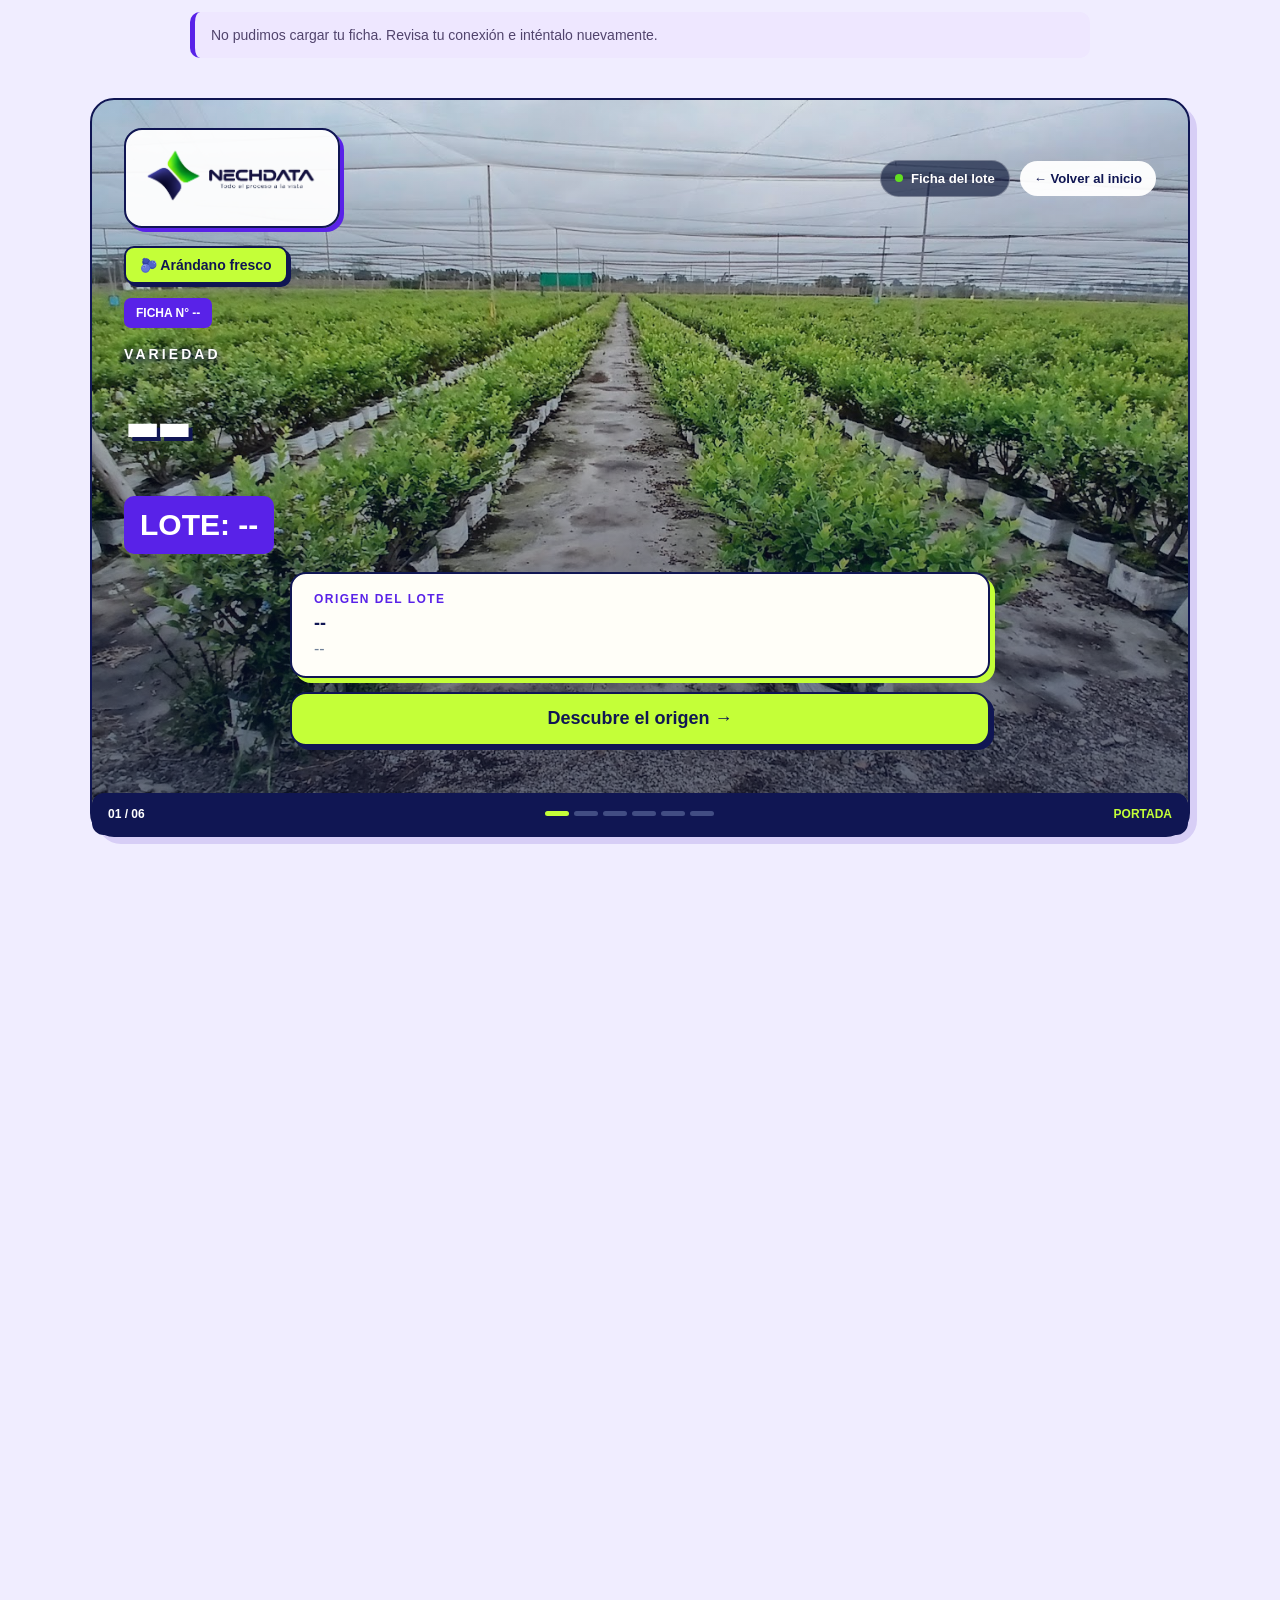
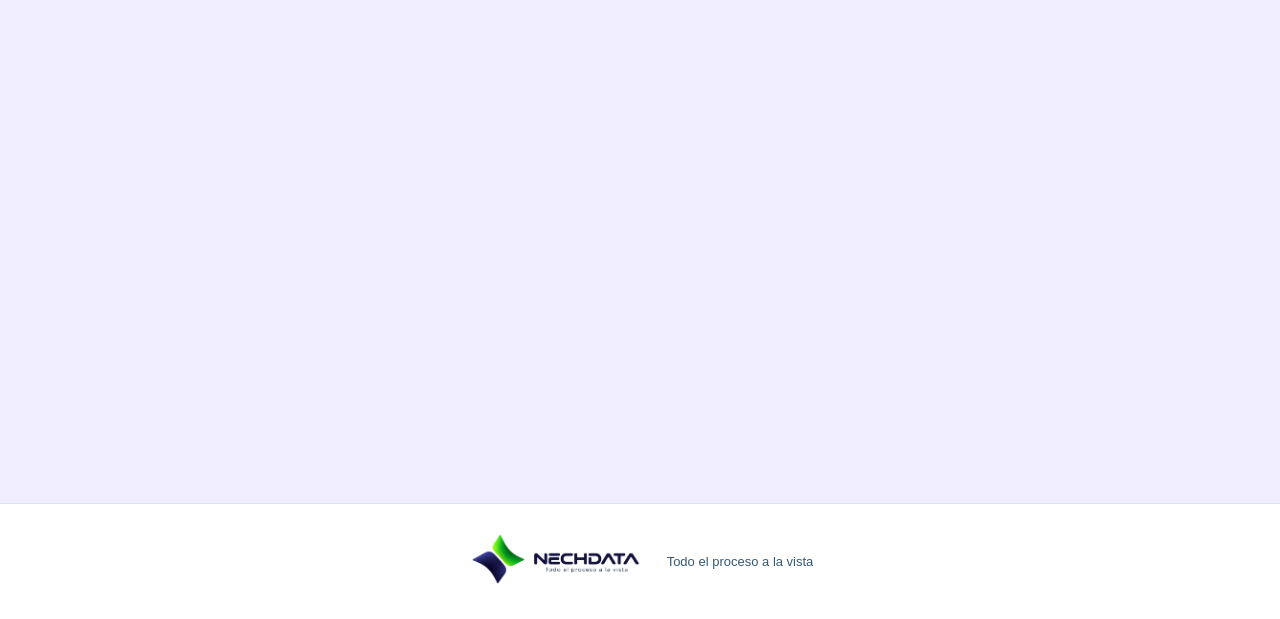
==== commit 953f312b: "Hice cambios" ====
--- a/ficha_publica.html
+++ b/ficha_publica.html
@@ -166,6 +166,25 @@
        </div>
        <img alt="Logo del productor" class="logo-productor-publico" loading="lazy" src="IMAGENES/Llacta_agricola3.jpg"/>
       </div>
+      <!-- Exportador -->
+<div class="info-ubicacion fp-exportador">
+  <div class="info-productor-texto">
+    <span class="etiqueta-ubicacion">EXPORTADOR</span>
+
+    <h3 id="exportadorMapa">--</h3>
+
+    <p>Responsable de la exportación del lote</p>
+  </div>
+
+  <img
+    id="logoExportador"
+    src="IMAGENES/GOEXPORT.jpg"
+    alt="Logo de GO EXPORT PERU"
+    class="logo-productor-publico"
+    loading="lazy"
+    hidden
+  >
+</div>
      </div>
      <div class="fp-origen-datos">
       <div class="fp-subtitulo-bloque">
@@ -173,7 +192,7 @@
         🌱 DATOS DEL ORIGEN
        </span>
        <h3>
-        De dónde viene este lote
+        Resumen del origen
        </h3>
       </div>
       <div class="grid-ficha-publica">
--- a/CSS/ficha_publica.css
+++ b/CSS/ficha_publica.css
@@ -1328,6 +1328,52 @@
     height: auto;
 }
 
+/* Tarjeta del exportador y navegación adicional */
+
+.fp-exportador {
+    margin-top: 12px;
+}
+
+.fp-volver-portada {
+    display: block;
+    width: fit-content;
+    max-width: 100%;
+    margin: 0 auto 20px;
+    padding: 10px 16px;
+
+    border: 2px solid #101653;
+    border-radius: 12px;
+
+    background: #fff;
+    color: #101653;
+
+    font-weight: 800;
+    cursor: pointer;
+}
+
+.fp-volver-portada:hover {
+    background: #c5ff36;
+}
+
+.fp-navegacion-inferior {
+    display: flex;
+    align-items: center;
+    justify-content: space-between;
+    gap: 10px;
+
+    margin: 24px 0 14px;
+}
+
+.fp-navegacion-inferior .fp-volver-portada {
+    margin: 0;
+    text-align: center;
+}
+
+.fp-nav-btn:disabled {
+    opacity: 0.45;
+    cursor: not-allowed;
+}
+
 /* =========================================================
    08 · CELULAR 
 ========================================================= */
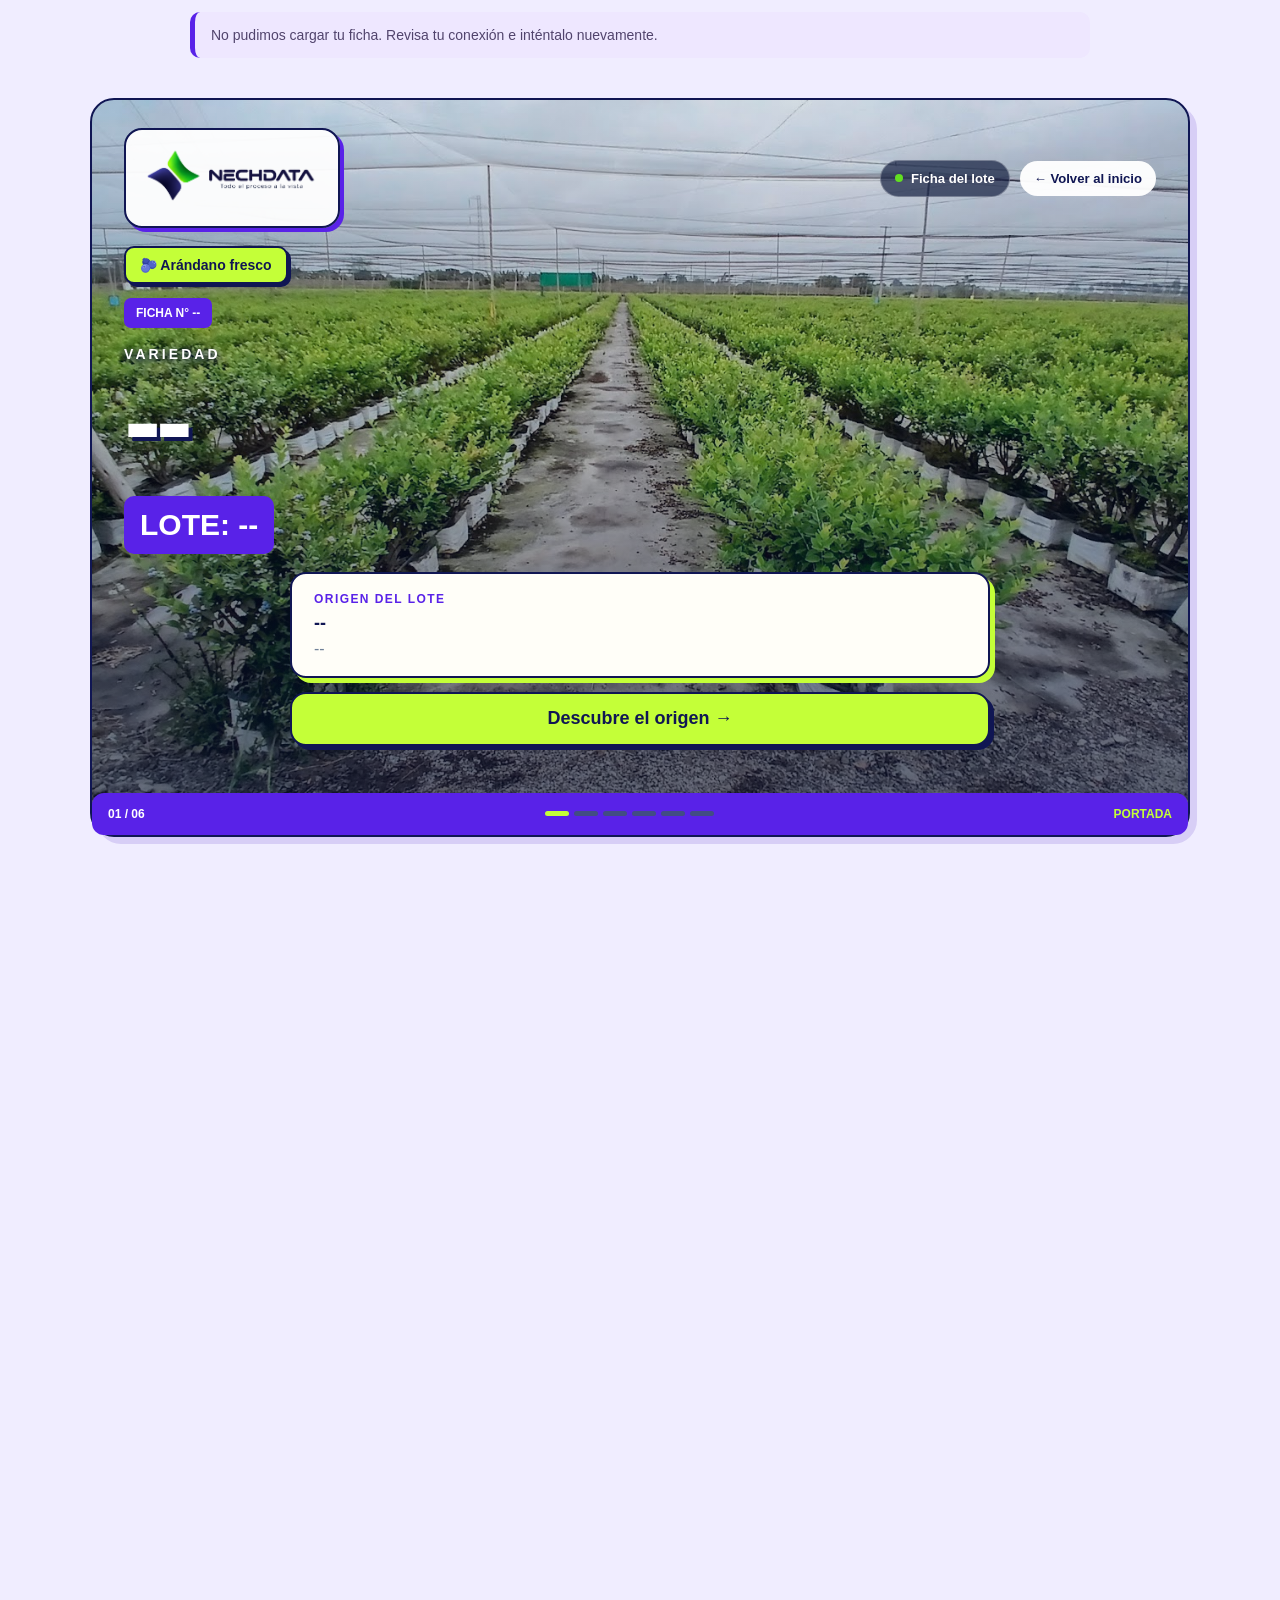
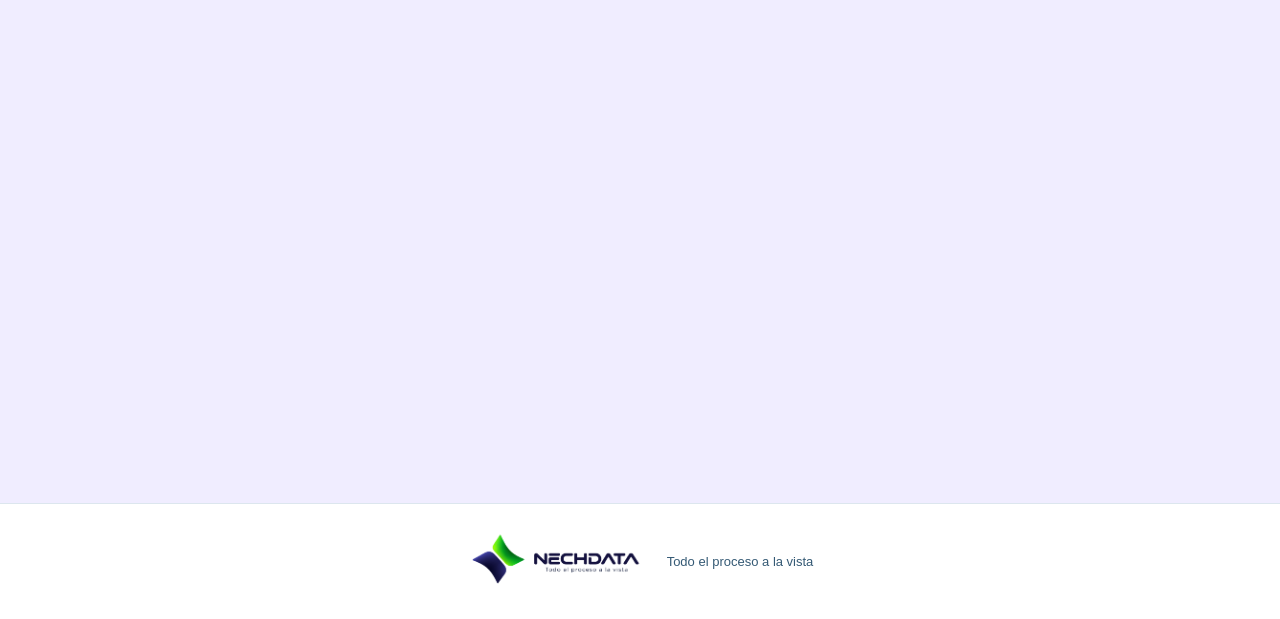
==== commit 18bdf5dc: "Hice mas cambios" ====
--- a/ficha_publica.html
+++ b/ficha_publica.html
@@ -1315,155 +1315,25 @@
        </div>
       </div>
      </div>
-     <div class="fp-seguimiento">
-      <div class="fp-seguimiento-cabecera">
-       <span aria-hidden="true" class="fp-seguimiento-icono">
-        🚢
-       </span>
-       <div>
-        <span class="fp-seguimiento-etiqueta">
-         ESTADO DEL ENVÍO
-        </span>
-        <strong id="rutaEstado">
-         Sin registro
-        </strong>
-        <p data-demo="" hidden="">
-         Destino del ejemplo: North Vancouver, Canadá.
-        </p>
-       </div>
-       <span class="fp-seguimiento-demo" data-demo="" hidden="">
-        DEMO
-       </span>
-      </div>
-      <p class="fp-seguimiento-nota" data-demo="" hidden="">
-       Historial ilustrativo de 2024. Los movimientos logísticos
-        son simulados; la fecha de packing procede del ticket.
-      </p>
-      <details class="fp-seguimiento-detalle" data-demo="" hidden="">
-       <summary>
-        📍 Ver movimientos
-       </summary>
-       <div class="fp-eventos">
-        <article class="fp-evento fp-evento-actual">
-         <span aria-hidden="true" class="fp-evento-punto">
-         </span>
-         <div>
-          <time datetime="2024-11-15">
-           15 NOV 2024
-          </time>
-          <h3>
-           En puerto de destino
-          </h3>
-          <p>
-           Arribo simulado al puerto de Vancouver.
-                        Pendiente de liberación y traslado al importador.
-          </p>
-          <span class="fp-evento-insignia">
-           Último movimiento simulado
-          </span>
-         </div>
-        </article>
-        <article class="fp-evento">
-         <span aria-hidden="true" class="fp-evento-punto">
-         </span>
-         <div>
-          <time datetime="2024-10-21">
-           21 OCT 2024
-          </time>
-          <h3>
-           En tránsito marítimo
-          </h3>
-          <p>
-           Salida simulada del puerto de origen,
-                        con destino a Canadá.
-          </p>
-         </div>
-        </article>
-        <article class="fp-evento">
-         <span aria-hidden="true" class="fp-evento-punto">
-         </span>
-         <div>
-          <time datetime="2024-10-20">
-           20 OCT 2024
-          </time>
-          <h3>
-           En puerto de origen
-          </h3>
-          <p>
-           Ingreso simulado al puerto del Callao
-                        para gestionar el embarque.
-          </p>
-         </div>
-        </article>
-        <article class="fp-evento">
-         <span aria-hidden="true" class="fp-evento-punto">
-         </span>
-         <div>
-          <time datetime="2024-10-18">
-           18 OCT 2024
-          </time>
-          <h3>
-           Packing registrado
-          </h3>
-          <p>
-           Fecha indicada en el ticket.
-                        Packinghouse: VERDEFLOR S.A.C.
-          </p>
-          <span class="fp-evento-insignia fp-evento-documentado">
-           Dato del ticket
-          </span>
-         </div>
-        </article>
-       </div>
-      </details>
-      <details class="fp-seguimiento-detalle" data-demo="" hidden="">
-       <summary>
-        📦 Datos del envío
-       </summary>
-       <dl class="fp-envio-datos">
-        <div>
-         <dt>
-          Exportador · ticket
-         </dt>
-         <dd>
-          GO EXPORT PERU S.A.C.
-         </dd>
-        </div>
-        <div>
-         <dt>
-          Importador · ticket
-         </dt>
-         <dd>
-          BIG H FOODS INC
-         </dd>
-        </div>
-        <div>
-         <dt>
-          Ubicación del importador · ticket
-         </dt>
-         <dd>
-          North Vancouver, Columbia Británica, Canadá.
-         </dd>
-        </div>
-        <div>
-         <dt>
-          Ruta simulada
-         </dt>
-         <dd>
-          Callao, Perú → Vancouver, Canadá.
-         </dd>
-        </div>
-        <div>
-         <dt>
-          Modalidad del ejemplo
-         </dt>
-         <dd>
-          Transporte marítimo en contenedor refrigerado.
-         </dd>
-        </div>
-       </dl>
-      </details>
-     </div>
+      </div>
+     </div>
+<div style="text-align: center; margin: 25px 0;">
+  <a href="index.html" style="
+    display: inline-block;
+    background-color: #b6ff35;
+    color: #10154f;
+    padding: 14px 24px;
+    border: 2px solid #10154f;
+    border-radius: 10px;
+    font-size: 16px;
+    font-weight: 800;
+    text-decoration: none;
+    box-shadow: 3px 3px 0 #10154f;
+  ">
+    🏠 Volver a la página principal
+  </a>
+</div>
+</div>
      <div class="fp-slide-footer">
       <span>
        06 / 06
--- a/CSS/ficha_publica.css
+++ b/CSS/ficha_publica.css
@@ -1009,16 +1009,106 @@
     font-size: 20px;
 }
 
-.fp-packing-grid > .fp-packing-card:nth-child(3) {
-    background: var(--pop-lima);
-}
-
-.fp-packing-grid > .fp-packing-card:nth-child(6), .fp-packing-grid > .fp-packing-card:nth-child(7) {
-    background: #eee7ff;
-}
-
 .fp-packing-card .fp-calidad-resumen strong {
     font-size: clamp(22px, 3vw, 30px);
+}
+
+/* ==========================================
+   PACKING · TARJETAS INFORMATIVAS
+========================================== */
+
+/* Todas las tarjetas del mismo color */
+.fp-packing-grid > .fp-packing-card {
+    background: #ffffff;
+}
+
+/* Al abrir un popup, se resalta la tarjeta */
+.fp-packing-grid > .fp-packing-card.popup-abierto {
+    background: #c5ff36;
+}
+
+/* Dos columnas: dato a la izquierda y explicación a la derecha */
+.fp-packing-card {
+    display: grid;
+    grid-template-columns: minmax(0, 1fr) minmax(0, 1fr);
+    align-items: stretch;
+    gap: 12px;
+}
+
+.fp-packing-card .fp-calidad-resumen {
+    grid-column: 1;
+    grid-row: 1;
+}
+
+/* Botón igual al de calidad */
+.fp-packing-card .fp-info-oreja {
+    grid-column: 1;
+    grid-row: 2;
+
+    position: static;
+    justify-self: start;
+    align-self: start;
+
+    display: inline-flex;
+    align-items: center;
+    justify-content: center;
+
+    width: auto;
+    height: auto;
+    min-height: 40px;
+
+    padding: 8px 14px;
+
+    border: 2px solid #101653;
+    border-radius: 10px;
+
+    background: #c5ff36;
+    color: #101653;
+
+    box-shadow: 2px 2px 0 #101653;
+
+    font-size: 13px;
+    font-weight: 800;
+    cursor: pointer;
+
+    animation: none;
+}
+
+/* Cuadro de explicación */
+.fp-packing-explicacion {
+    grid-column: 2;
+    grid-row: 1 / span 2;
+
+    display: flex;
+    flex-direction: column;
+    justify-content: center;
+    gap: 8px;
+
+    min-width: 0;
+    padding: 14px 10px;
+
+    border: 1px solid #101653;
+    border-radius: 18px;
+
+    background: #fff8e7;
+    color: #101653;
+
+    text-align: center;
+}
+
+.fp-packing-explicacion strong {
+    font-size: 12px;
+}
+
+.fp-packing-explicacion p {
+    margin: 0;
+    font-size: 12px;
+    line-height: 1.4;
+}
+
+/* Barra inferior del mismo violeta que la superior */
+.fp-slide-footer {
+    background: var(--pop-violeta);
 }
 
 /* =========================================================
